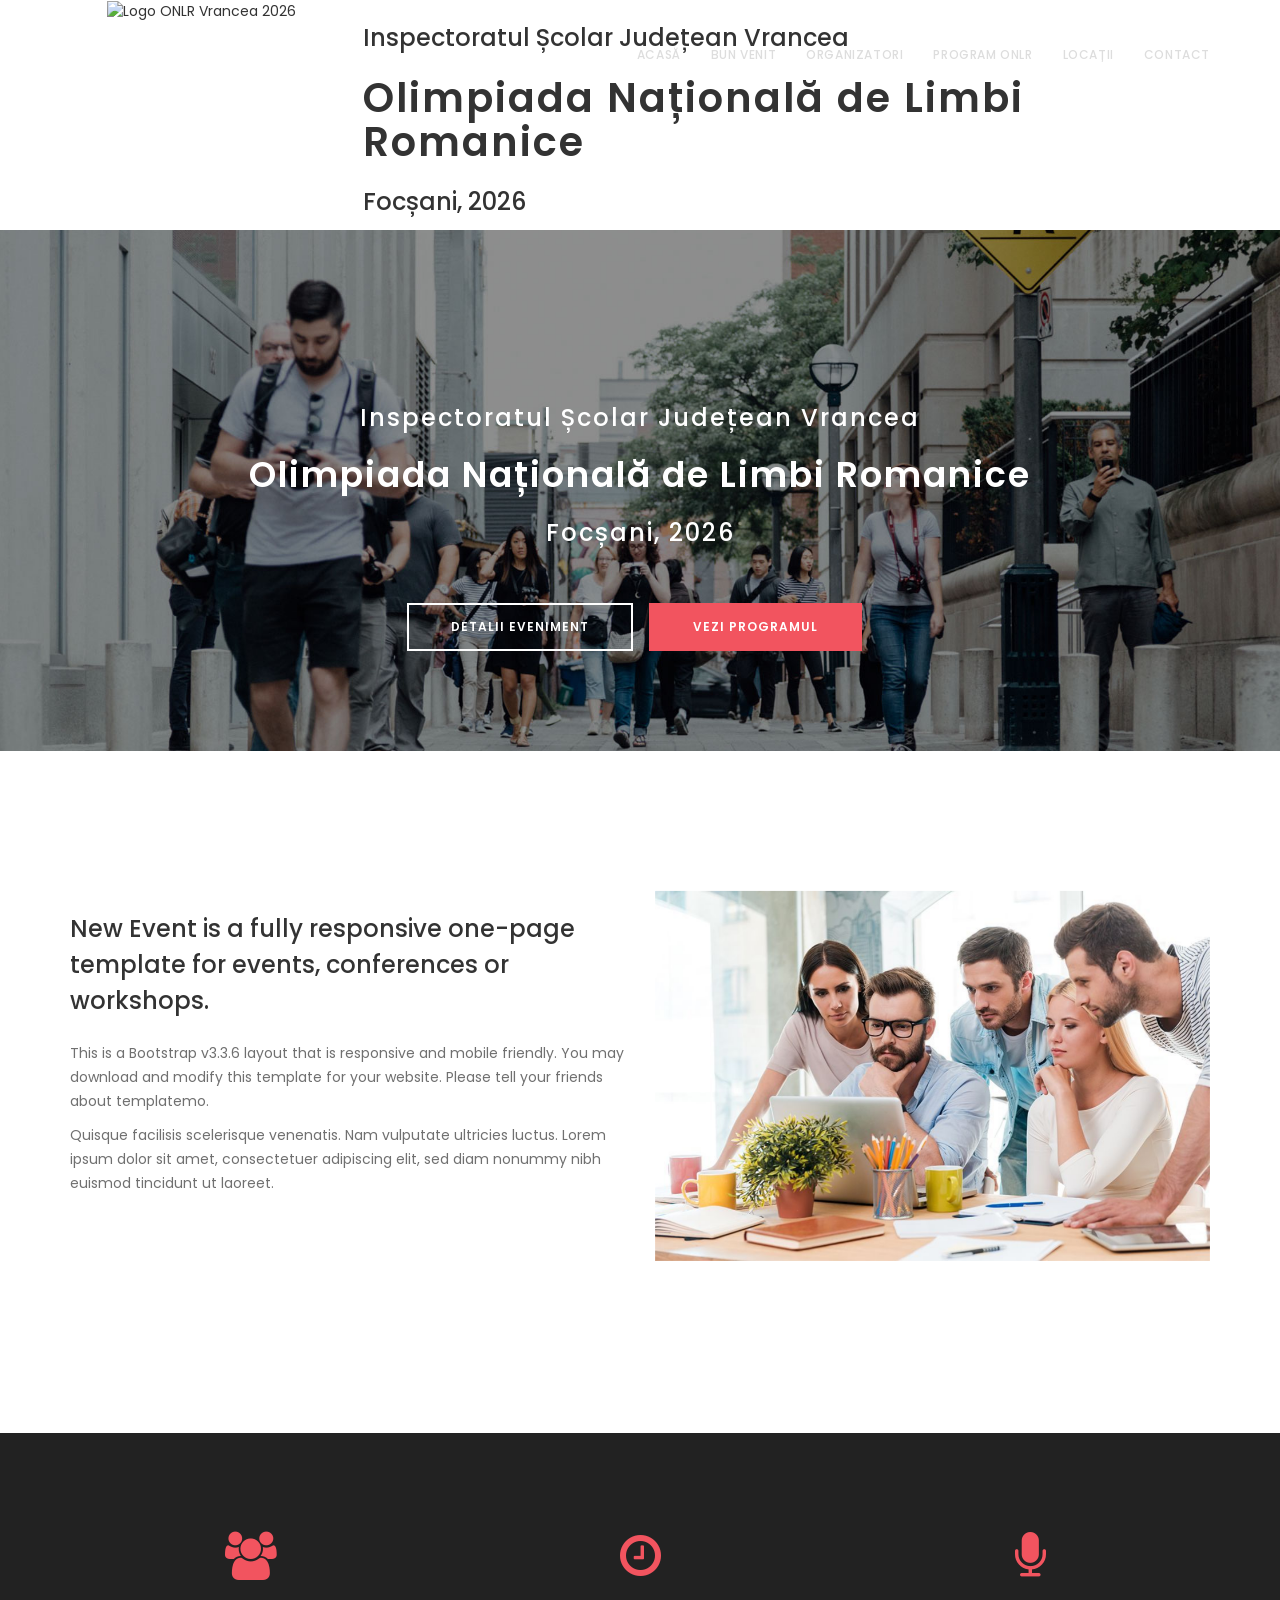
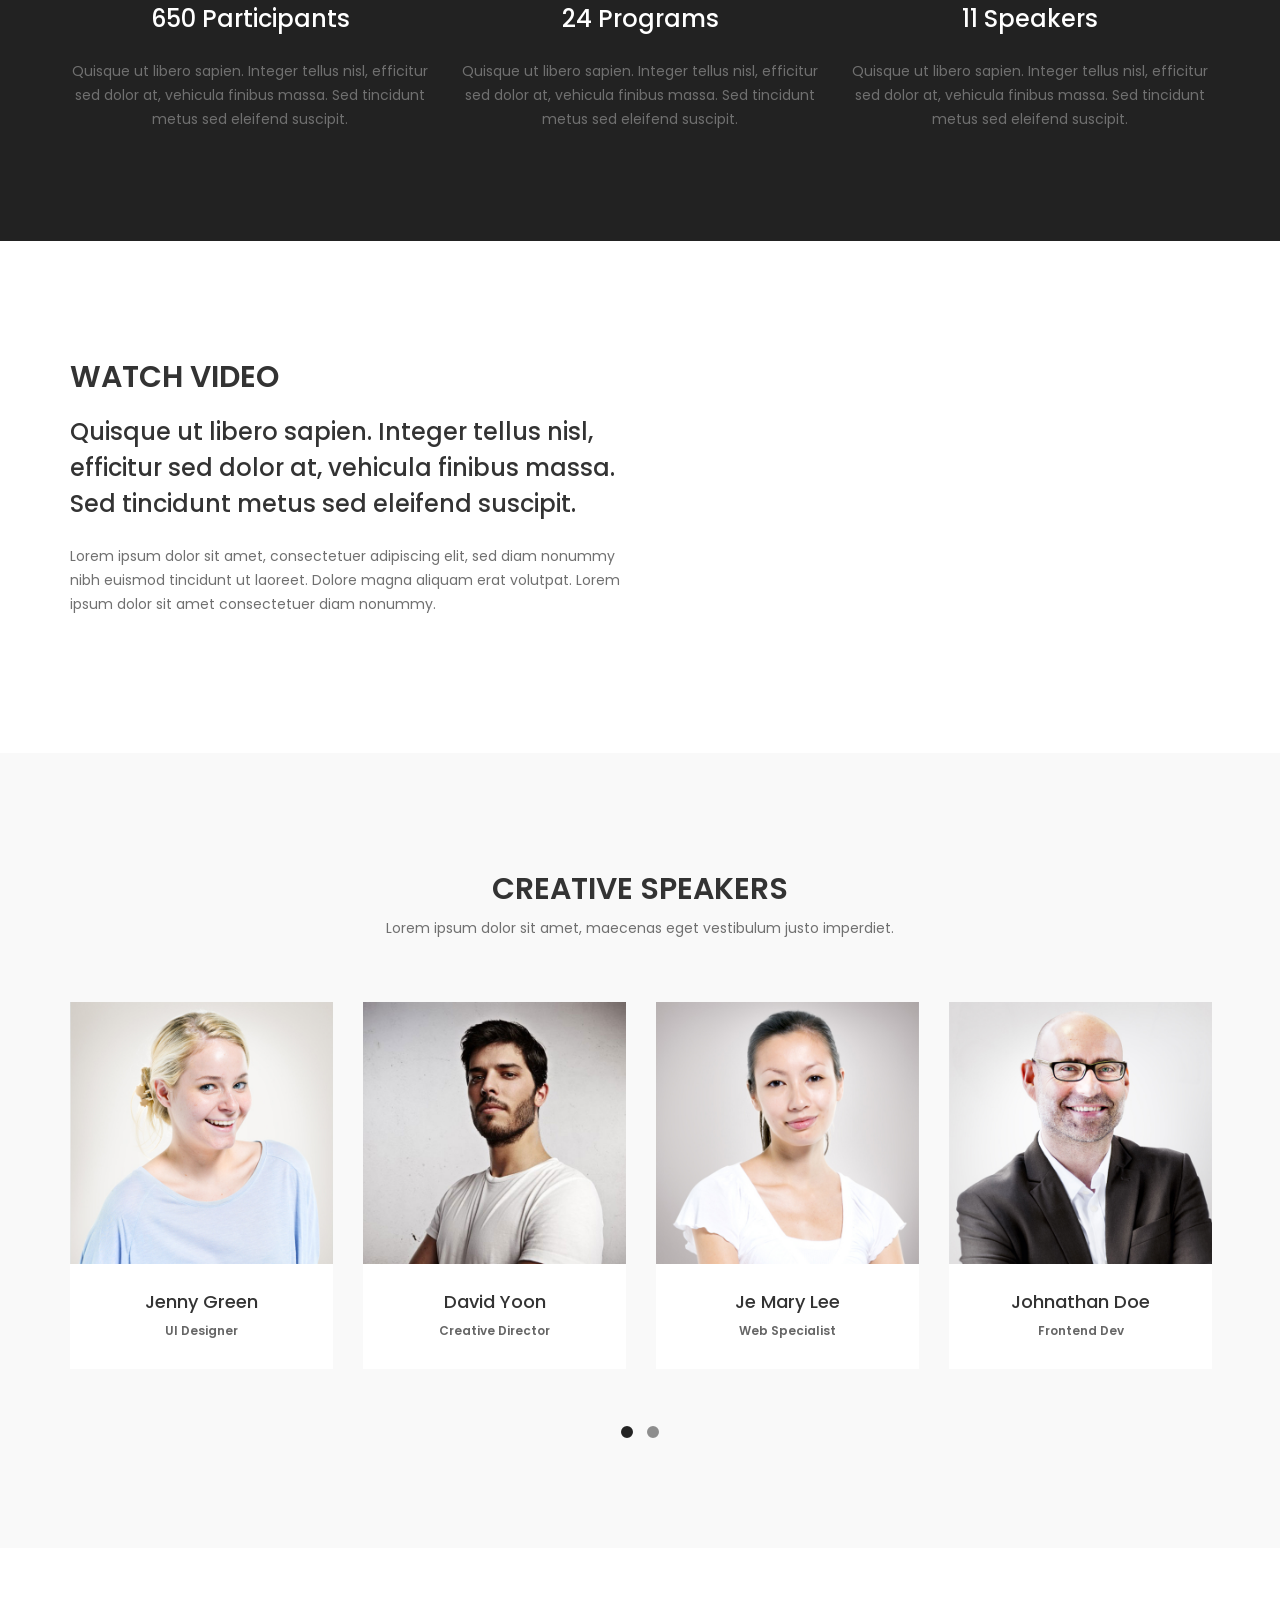
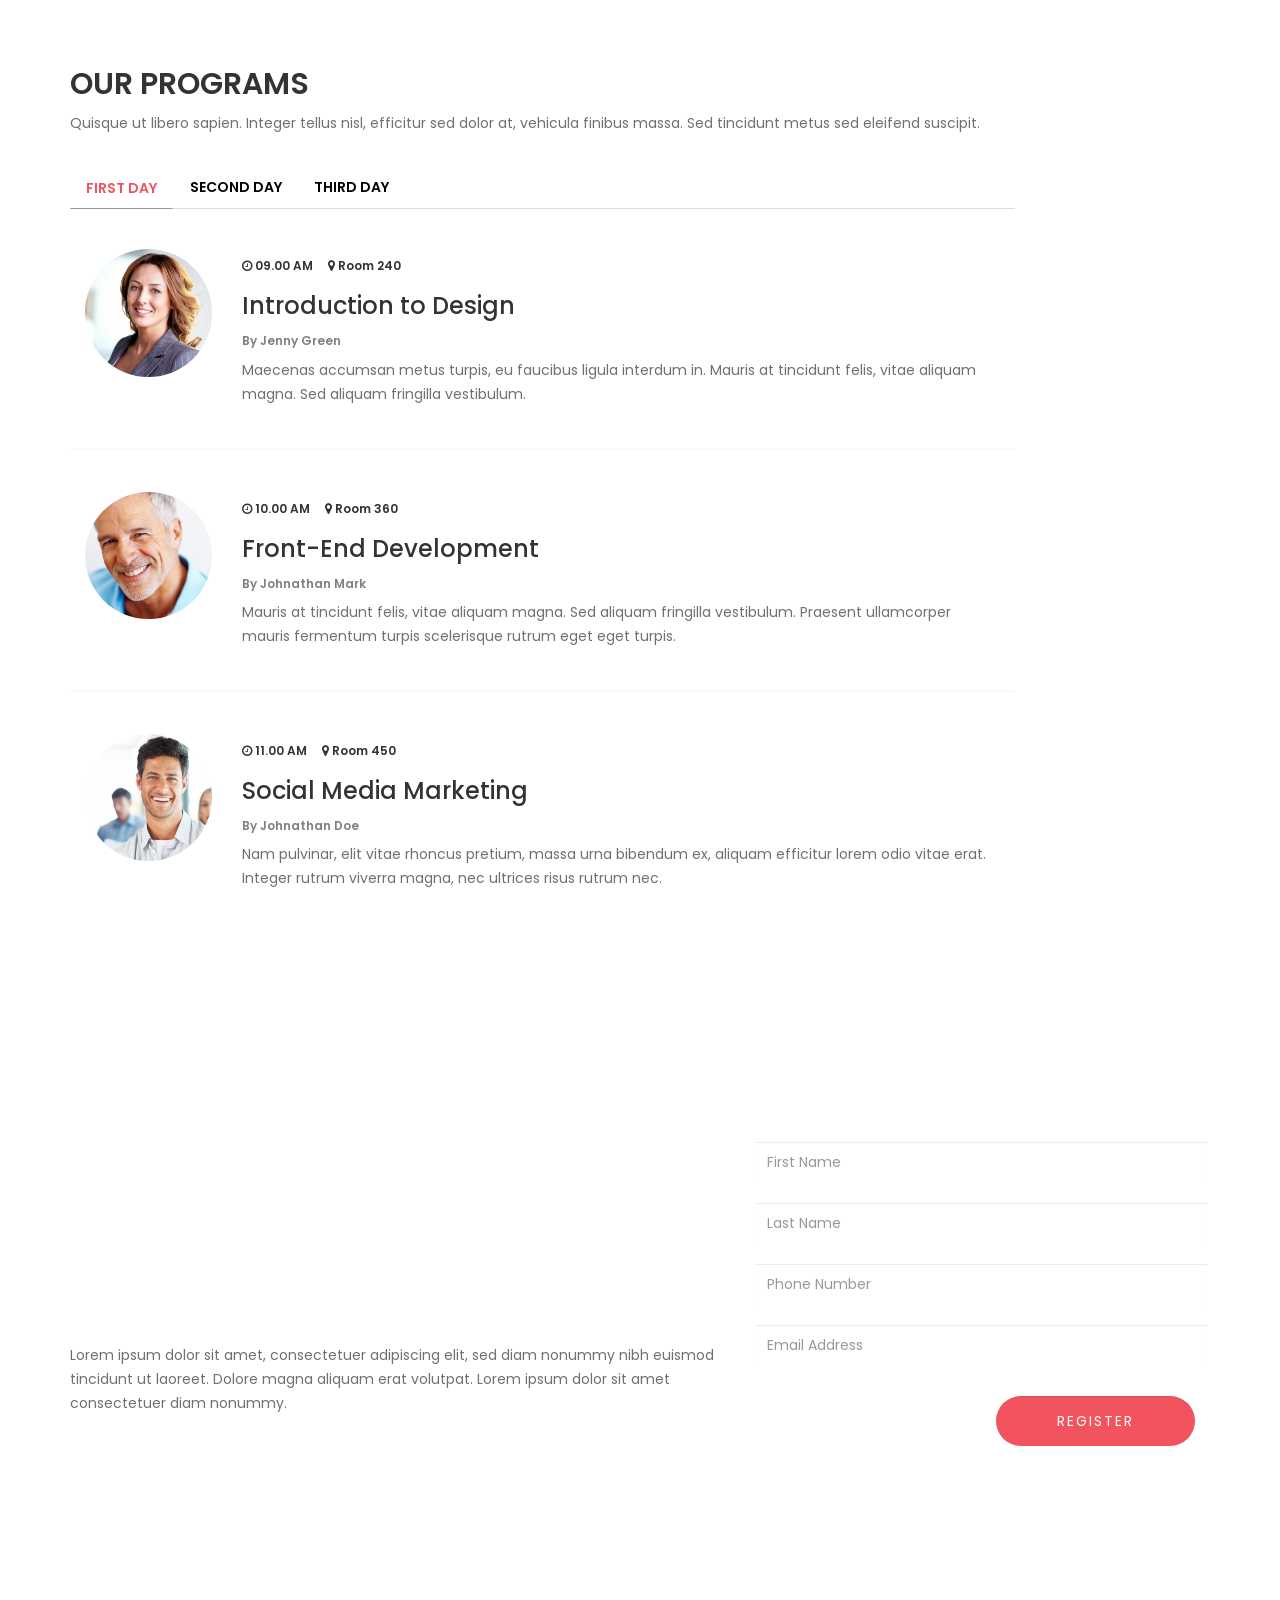
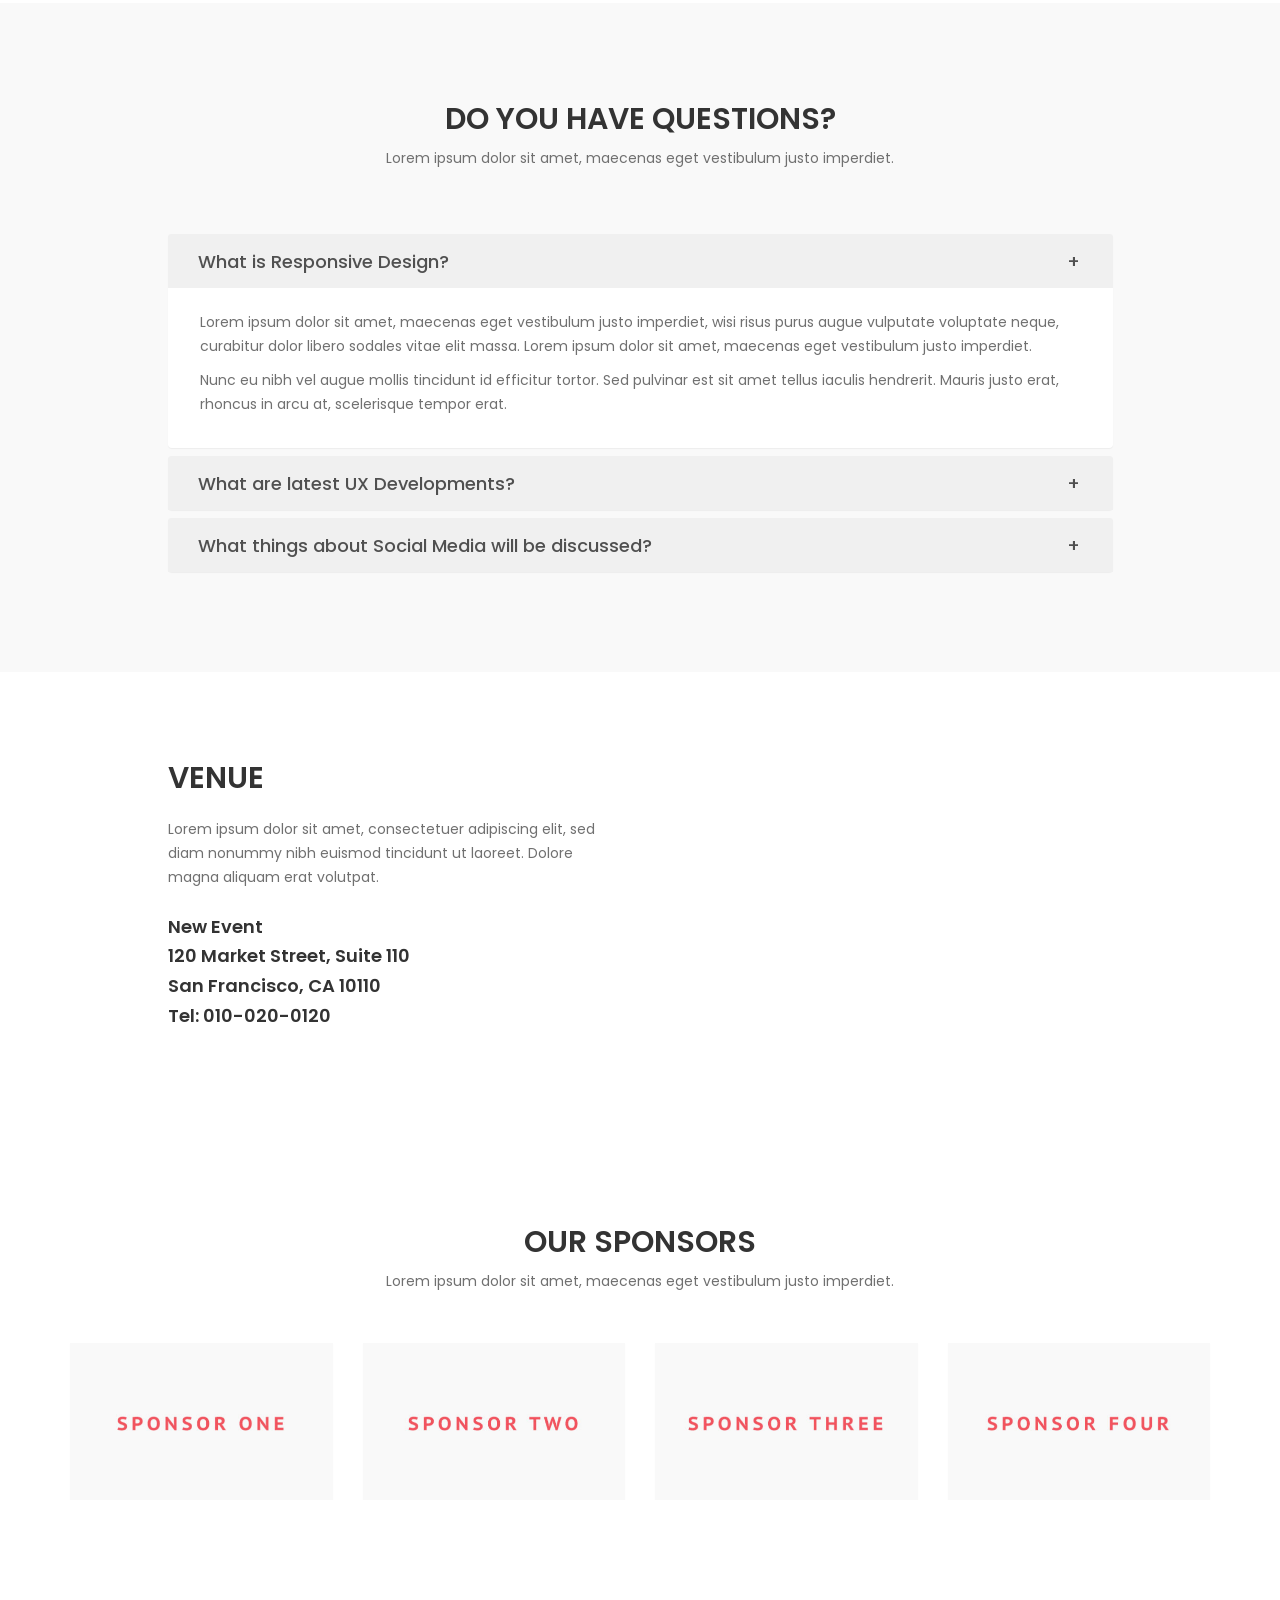
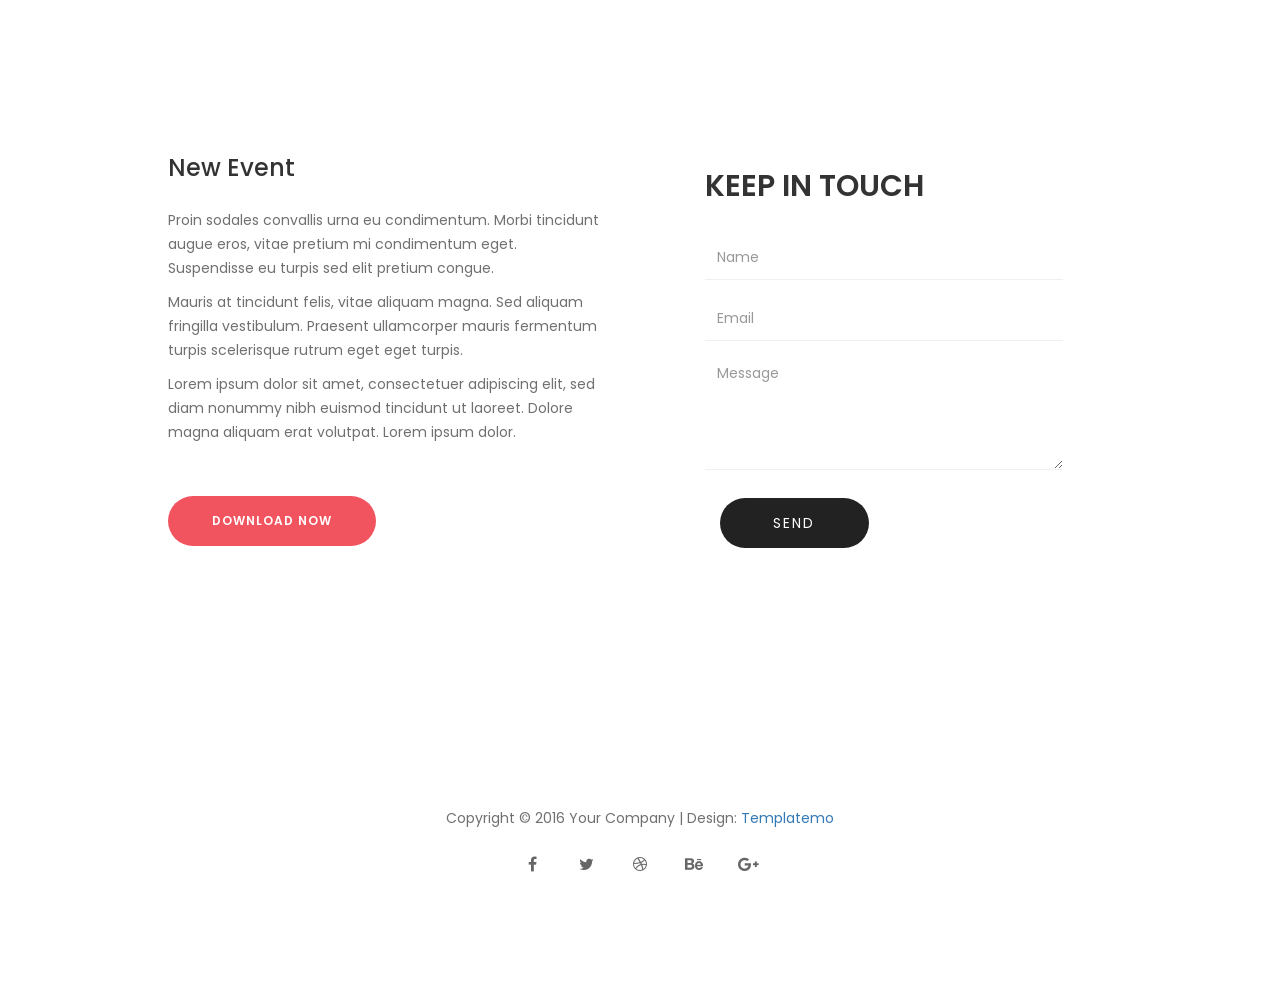
==== index.html @ ea8cb954 "Update index.html" ====
<!DOCTYPE html>
<html lang="en">
<head>
<!--
New Event
http://www.templatemo.com/tm-486-new-event
-->
<title>New Event - Responsive HTML Template</title>
<meta name="description" content="">
<meta name="author" content="">
<meta charset="UTF-8">
<meta http-equiv="X-UA-Compatible" content="IE=Edge">
<meta name="viewport" content="width=device-width, initial-scale=1, maximum-scale=1">

<link rel="stylesheet" href="css/bootstrap.min.css">
<link rel="stylesheet" href="css/animate.css">
<link rel="stylesheet" href="css/font-awesome.min.css">
<link rel="stylesheet" href="css/owl.theme.css">
<link rel="stylesheet" href="css/owl.carousel.css">

<!-- Main css -->
<link rel="stylesheet" href="css/style.css">
<link rel="stylesheet" href="css/custom.css">

<!-- Google Font -->
<link href='https://fonts.googleapis.com/css?family=Poppins:400,500,600' rel='stylesheet' type='text/css'>

</head>
<body data-spy="scroll" data-offset="50" data-target=".navbar-collapse">

<!-- =========================
     PRE LOADER       
============================== -->
<div class="preloader">

	<div class="sk-rotating-plane"></div>

</div>


<section id="header-top">
    <div class="container">
        <div class="row display-flex-header">
            <div class="col-md-3 col-sm-4 text-center">
                <img src="images/logo-onlr.png" class="logo-mare" alt="Logo ONLR Vrancea 2026">
            </div>
            
            <div class="col-md-9 col-sm-8 header-text-area">
                <h3>Inspectoratul Școlar Județean Vrancea</h3>
                <h1>Olimpiada Națională de Limbi Romanice</h1>
                <h3>Focșani, 2026</h3>
            </div>
        </div>
    </div>
</section>
	

<!-- =========================
     NAVIGATION LINKS     
============================== -->
<div class="navbar navbar-fixed-top custom-navbar" role="navigation">
	<div class="container">

		<!-- navbar header -->
		<div class="navbar-header">
			<button class="navbar-toggle" data-toggle="collapse" data-target=".navbar-collapse">
				<span class="icon icon-bar"></span>
				<span class="icon icon-bar"></span>
				<span class="icon icon-bar"></span>
			</button>
			<a href="#intro" class="navbar-brand"> ONLR 2026 </a>
		</div>

		<div class="collapse navbar-collapse">

<ul class="nav navbar-nav navbar-right">
    <li><a href="#intro" class="smoothScroll">Acasă</a></li>
    <li><a href="#about" class="smoothScroll">Bun venit</a></li>
    <li><a href="#speakers" class="smoothScroll">Organizatori</a></li>
    <li><a href="#program" class="smoothScroll">Program ONLR</a></li>
    <li><a href="#venue" class="smoothScroll">Locații</a></li>
    <li><a href="#contact" class="smoothScroll">Contact</a></li>
</ul>

		</div>

	</div>
</div>


<!-- =========================
    INTRO SECTION   
============================== -->
<section id="intro" class="parallax-section">
	<div class="container">
		<div class="row">

<div class="intro-content">
    <h3 class="wow bounceIn" data-wow-delay="0.3s">Inspectoratul Școlar Județean Vrancea</h3>
    <h1 class="wow fadeInUp" data-wow-delay="0.6s">Olimpiada Națională de Limbi Romanice</h1>
    <h3 class="wow fadeInUp" data-wow-delay="0.9s">Focșani, 2026</h3>
    <a href="#about" class="btn btn-lg btn-default smoothScroll wow fadeInUp" data-wow-delay="1.2s">DETALII EVENIMENT</a>
    <a href="#program" class="btn btn-lg btn-danger smoothScroll wow fadeInUp" data-wow-delay="1.4s">VEZI PROGRAMUL</a>
</div>


		</div>
	</div>
</section>


<!-- =========================
    OVERVIEW SECTION   
============================== -->
<section id="overview" class="parallax-section">
	<div class="container">
		<div class="row">

			<div class="wow fadeInUp col-md-6 col-sm-6" data-wow-delay="0.6s">
				<h3>New Event is a fully responsive one-page template for events, conferences or workshops.</h3>
				<p>This is a Bootstrap v3.3.6 layout that is responsive and mobile friendly. You may download and modify this template for your website. Please tell your friends about templatemo.</p>
				<p>Quisque facilisis scelerisque venenatis. Nam vulputate ultricies luctus. Lorem ipsum dolor sit amet, consectetuer adipiscing elit, sed diam nonummy nibh euismod tincidunt ut laoreet.</p>
			</div>
					
			<div class="wow fadeInUp col-md-6 col-sm-6" data-wow-delay="0.9s">
				<img src="images/overview-img.jpg" class="img-responsive" alt="Overview">
			</div>

		</div>
	</div>
</section>


<!-- =========================
    DETAIL SECTION   
============================== -->
<section id="detail" class="parallax-section">
	<div class="container">
		<div class="row">

			<div class="wow fadeInLeft col-md-4 col-sm-4" data-wow-delay="0.3s">
				<i class="fa fa-group"></i>
				<h3>650 Participants</h3>
				<p>Quisque ut libero sapien. Integer tellus nisl, efficitur sed dolor at, vehicula finibus massa. Sed tincidunt metus sed eleifend suscipit.</p>
			</div>

			<div class="wow fadeInUp col-md-4 col-sm-4" data-wow-delay="0.6s">
				<i class="fa fa-clock-o"></i>
				<h3>24 Programs</h3>
				<p>Quisque ut libero sapien. Integer tellus nisl, efficitur sed dolor at, vehicula finibus massa. Sed tincidunt metus sed eleifend suscipit.</p>
			</div>

			<div class="wow fadeInRight col-md-4 col-sm-4" data-wow-delay="0.9s">
				<i class="fa fa-microphone"></i>
				<h3>11 Speakers</h3>
				<p>Quisque ut libero sapien. Integer tellus nisl, efficitur sed dolor at, vehicula finibus massa. Sed tincidunt metus sed eleifend suscipit.</p>
			</div>

		</div>
	</div>
</section>


<!-- =========================
    VIDEO SECTION   
============================== -->
<section id="video" class="parallax-section">
	<div class="container">
		<div class="row">

			<div class="wow fadeInUp col-md-6 col-sm-10" data-wow-delay="1.3s">
				<h2>Watch Video</h2>
				<h3>Quisque ut libero sapien. Integer tellus nisl, efficitur sed dolor at, vehicula finibus massa. Sed tincidunt metus sed eleifend suscipit.</h3>
				<p>Lorem ipsum dolor sit amet, consectetuer adipiscing elit, sed diam nonummy nibh euismod tincidunt ut laoreet. Dolore magna aliquam erat volutpat. Lorem ipsum dolor sit amet consectetuer diam nonummy.</p>
			</div>
			<div class="wow fadeInUp col-md-6 col-sm-10" data-wow-delay="1.6s">
				<div class="embed-responsive embed-responsive-16by9">
					<iframe class="embed-responsive-item" src="https://www.youtube.com/embed/XDPwXQjAlB0" allowfullscreen></iframe>
				</div>
			</div>

		</div>
	</div>
</section>


<!-- =========================
    SPEAKERS SECTION   
============================== -->
<section id="speakers" class="parallax-section">
	<div class="container">
		<div class="row">

			<div class="col-md-12 col-sm-12 wow bounceIn">
				<div class="section-title">
					<h2>Creative Speakers</h2>
					<p>Lorem ipsum dolor sit amet, maecenas eget vestibulum justo imperdiet.</p>
				</div>
			</div>

			<!-- Testimonial Owl Carousel section
			================================================== -->
			<div id="owl-speakers" class="owl-carousel">

				<div class="item wow fadeInUp col-md-3 col-sm-3" data-wow-delay="0.9s">
					<div class="speakers-wrapper">
						<img src="images/speakers-img1.jpg" class="img-responsive" alt="speakers">
							<div class="speakers-thumb">
								<h3>Jenny Green</h3>
								<h6>UI Designer</h6>
							</div>
					</div>
				</div>

				<div class="item wow fadeInUp col-md-3 col-sm-3" data-wow-delay="0.6s">
					<div class="speakers-wrapper">
						<img src="images/speakers-img2.jpg" class="img-responsive" alt="speakers">
							<div class="speakers-thumb">
								<h3>David Yoon</h3>
								<h6>Creative Director</h6>
							</div>
					</div>
				</div>

				<div class="item wow fadeInUp col-md-3 col-sm-3" data-wow-delay="0.9s">
					<div class="speakers-wrapper">
						<img src="images/speakers-img3.jpg" class="img-responsive" alt="speakers">
							<div class="speakers-thumb">
								<h3>Je Mary Lee</h3>
								<h6>Web Specialist</h6>
							</div>
					</div>
				</div>

				<div class="item wow fadeInUp col-md-3 col-sm-3" data-wow-delay="0.6s">
					<div class="speakers-wrapper">
						<img src="images/speakers-img4.jpg" class="img-responsive" alt="speakers">
							<div class="speakers-thumb">
								<h3>Johnathan Doe</h3>
								<h6>Frontend Dev</h6>
							</div>
					</div>
				</div>

				<div class="item wow fadeInUp col-md-3 col-sm-3" data-wow-delay="0.6s">
					<div class="speakers-wrapper">
						<img src="images/speakers-img5.jpg" class="img-responsive" alt="speakers">
							<div class="speakers-thumb">
								<h3>Elite Hamilton</h3>
								<h6>Marketing Guru</h6>
							</div>
					</div>
				</div>
				
			</div>

		</div>
	</div>
</section>


<!-- =========================
    PROGRAM SECTION   
============================== -->
<section id="program" class="parallax-section">
	<div class="container">
		<div class="row">

			<div class="wow fadeInUp col-md-12 col-sm-12" data-wow-delay="0.6s">
				<div class="section-title">
					<h2>Our Programs</h2>
					<p>Quisque ut libero sapien. Integer tellus nisl, efficitur sed dolor at, vehicula finibus massa. Sed tincidunt metus sed eleifend suscipit.</p>
				</div>
			</div>

			<div class="wow fadeInUp col-md-10 col-sm-10" data-wow-delay="0.9s">
				<!-- Nav tabs -->
				<ul class="nav nav-tabs" role="tablist">
					<li class="active"><a href="#fday" aria-controls="fday" role="tab" data-toggle="tab">FIRST DAY</a></li>
					<li><a href="#sday" aria-controls="sday" role="tab" data-toggle="tab">SECOND DAY</a></li>
					<li><a href="#tday" aria-controls="tday" role="tab" data-toggle="tab">THIRD DAY</a></li>
				</ul>
				<!-- tab panes -->
				<div class="tab-content">

					<div role="tabpanel" class="tab-pane active" id="fday">
						<!-- program speaker here -->
						<div class="col-md-2 col-sm-2">
							<img src="images/program-img1.jpg" class="img-responsive" alt="program">
						</div>
						<div class="col-md-10 col-sm-10">
							<h6>
								<span><i class="fa fa-clock-o"></i> 09.00 AM</span> 
								<span><i class="fa fa-map-marker"></i> Room 240</span>
							</h6>
							<h3>Introduction to Design</h3>
							<h4>By Jenny Green</h4>
							<p>Maecenas accumsan metus turpis, eu faucibus ligula interdum in. Mauris at tincidunt felis, vitae aliquam magna. Sed aliquam fringilla vestibulum.</p>
						</div>

						<!-- program divider -->
						<div class="program-divider col-md-12 col-sm-12"></div>

						<!-- program speaker here -->
						<div class="col-md-2 col-sm-2">
							<img src="images/program-img2.jpg" class="img-responsive" alt="program">
						</div>
						<div class="col-md-10 col-sm-10">
							<h6>
								<span><i class="fa fa-clock-o"></i> 10.00 AM</span> 
								<span><i class="fa fa-map-marker"></i> Room 360</span>
							</h6>
							<h3>Front-End Development</h3>
							<h4>By Johnathan Mark</h4>
							<p>Mauris at tincidunt felis, vitae aliquam magna. Sed aliquam fringilla vestibulum. Praesent ullamcorper mauris fermentum turpis scelerisque rutrum eget eget turpis.</p>
						</div>

						<!-- program divider -->
						<div class="program-divider col-md-12 col-sm-12"></div>

						<!-- program speaker here -->
						<div class="col-md-2 col-sm-2">
							<img src="images/program-img3.jpg" class="img-responsive" alt="program">
						</div>
						<div class="col-md-10 col-sm-10">
							<h6>
								<span><i class="fa fa-clock-o"></i> 11.00 AM</span> 
								<span><i class="fa fa-map-marker"></i> Room 450</span>
							</h6>
							<h3>Social Media Marketing</h3>
							<h4>By Johnathan Doe</h4>
							<p>Nam pulvinar, elit vitae rhoncus pretium, massa urna bibendum ex, aliquam efficitur lorem odio vitae erat. Integer rutrum viverra magna, nec ultrices risus rutrum nec.</p>
						</div>
					</div>

					<div role="tabpanel" class="tab-pane" id="sday">
						<!-- program speaker here -->
						<div class="col-md-2 col-sm-2">
							<img src="images/program-img4.jpg" class="img-responsive" alt="program">
						</div>
						<div class="col-md-10 col-sm-10">
							<h6>
								<span><i class="fa fa-clock-o"></i> 11.00 AM</span> 
								<span><i class="fa fa-map-marker"></i> Room 240</span>
							</h6>
							<h3>Backend Development</h3>
							<h4>By Matt Lee</h4>
							<p>Integer rutrum viverra magna, nec ultrices risus rutrum nec. Pellentesque interdum vel nisi nec tincidunt. Quisque facilisis scelerisque venenatis. Nam vulputate ultricies luctus.</p>
						</div>

						<!-- program divider -->
						<div class="program-divider col-md-12 col-sm-12"></div>

						<!-- program speaker here -->
						<div class="col-md-2 col-sm-2">
							<img src="images/program-img5.jpg" class="img-responsive" alt="program">
						</div>
						<div class="col-md-10 col-sm-10">
							<h6>
								<span><i class="fa fa-clock-o"></i> 01.00 PM</span> 
								<span><i class="fa fa-map-marker"></i> Room 450</span>
							</h6>
							<h3>Web Application Lite</h3>
							<h4>By David Orlando</h4>
							<p>Aliquam faucibus lobortis dolor, id pellentesque eros pretium in. Aenean in erat ut quam aliquet commodo. Vivamus aliquam pulvinar ipsum ut sollicitudin. Suspendisse quis sollicitudin mauris.</p>
						</div>

						<!-- program divider -->
						<div class="program-divider col-md-12 col-sm-12"></div>

						<!-- program speaker here -->
						<div class="col-md-2 col-sm-2">
							<img src="images/program-img6.jpg" class="img-responsive" alt="program">
						</div>
						<div class="col-md-10 col-sm-10">
							<h6>
								<span><i class="fa fa-clock-o"></i> 03.00 PM</span> 
								<span><i class="fa fa-map-marker"></i> Room 650</span>
							</h6>
							<h3>Professional UX Design</h3>
							<h4>By James Lee Mark</h4>
							<p>Lorem ipsum dolor sit amet, consectetuer adipiscing elit, sed diam nonummy nibh euismod tincidunt ut laoreet. Dolore magna aliquam erat volutpat.</p>
						</div>
					</div>

					<div role="tabpanel" class="tab-pane" id="tday">
						<!-- program speaker here -->
						<div class="col-md-2 col-sm-2">
							<img src="images/program-img7.jpg" class="img-responsive" alt="program">
						</div>
						<div class="col-md-10 col-sm-10">
							<h6>
								<span><i class="fa fa-clock-o"></i> 03.00 PM</span> 
								<span><i class="fa fa-map-marker"></i> Room 750</span>
							</h6>
							<h3>Online Shopping Business</h3>
							<h4>By Michael Walker</h4>
							<p>Aliquam faucibus lobortis dolor, id pellentesque eros pretium in. Aenean in erat ut quam aliquet commodo. Vivamus aliquam pulvinar ipsum ut sollicitudin. Suspendisse quis sollicitudin mauris.</p>
						</div>

						<!-- program divider -->
						<div class="program-divider col-md-12 col-sm-12"></div>

						<!-- program speaker here -->
						<div class="col-md-2 col-sm-2">
							<img src="images/program-img8.jpg" class="img-responsive" alt="program">
						</div>
						<div class="col-md-10 col-sm-10">
							<h6>
								<span><i class="fa fa-clock-o"></i> 05.00 PM</span> 
								<span><i class="fa fa-map-marker"></i> Room 850</span>
							</h6>
							<h3>Introduction to Mobile App</h3>
							<h4>By Cherry Stella</h4>
							<p>Nunc eu nibh vel augue mollis tincidunt id efficitur tortor. Sed pulvinar est sit amet tellus iaculis hendrerit. Mauris justo erat, rhoncus in arcu at, scelerisque tempor erat.</p>
						</div>

						<!-- program divider -->
						<div class="program-divider col-md-12 col-sm-12"></div>

						<!-- program speaker here -->
						<div class="col-md-2 col-sm-2">
							<img src="images/program-img9.jpg" class="img-responsive" alt="program">
						</div>
						<div class="col-md-10 col-sm-10">
							<h6>
								<span><i class="fa fa-clock-o"></i> 07.00 PM</span> 
								<span><i class="fa fa-map-marker"></i> Room 750</span>
							</h6>
							<h3>Bootstrap UI Design</h3>
							<h4>By John David</h4>
							<p>Lorem ipsum dolor sit amet, consectetuer adipiscing elit, sed diam nonummy nibh euismod tincidunt ut laoreet. Dolore magna aliquam erat volutpat.</p>
						</div>
					</div>

				</div>

		</div>
	</div>
</section>


<!-- =========================
   REGISTER SECTION   
============================== -->
<section id="register" class="parallax-section">
	<div class="container">
		<div class="row">

			<div class="wow fadeInUp col-md-7 col-sm-7" data-wow-delay="0.6s">
				<h2>Register Here</h2>
				<h3>Nunc eu nibh vel augue mollis tincidunt id efficitur tortor. Sed pulvinar est sit amet tellus iaculis hendrerit.</h3>
				<p>Lorem ipsum dolor sit amet, consectetuer adipiscing elit, sed diam nonummy nibh euismod tincidunt ut laoreet. Dolore magna aliquam erat volutpat. Lorem ipsum dolor sit amet consectetuer diam nonummy.</p>
			</div>

			<div class="wow fadeInUp col-md-5 col-sm-5" data-wow-delay="1s">
				<form action="#" method="post">
					<input name="firstname" type="text" class="form-control" id="firstname" placeholder="First Name">
					<input name="lastname" type="text" class="form-control" id="lastname" placeholder="Last Name">
					<input name="phone" type="telephone" class="form-control" id="phone" placeholder="Phone Number">
					<input name="email" type="email" class="form-control" id="email" placeholder="Email Address">
					<div class="col-md-offset-6 col-md-6 col-sm-offset-1 col-sm-10">
						<input name="submit" type="submit" class="form-control" id="submit" value="REGISTER">
					</div>
				</form>
			</div>

			<div class="col-md-1"></div>

		</div>
	</div>
</section>


<!-- =========================
    FAQ SECTION   
============================== -->
<section id="faq" class="parallax-section">
	<div class="container">
		<div class="row">

			<!-- Section title
			================================================== -->
			<div class="wow bounceIn col-md-offset-2 col-md-8 col-sm-offset-1 col-sm-10 text-center">
				<div class="section-title">
					<h2>Do you have Questions?</h2>
					<p>Lorem ipsum dolor sit amet, maecenas eget vestibulum justo imperdiet.</p>
				</div>
			</div>

			<div class="wow fadeInUp col-md-offset-1 col-md-10 col-sm-offset-1 col-sm-10" data-wow-delay="0.9s">
				<div class="panel-group" id="accordion" role="tablist" aria-multiselectable="true">

  					<div class="panel panel-default">
   						<div class="panel-heading" role="tab" id="headingOne">
      						<h4 class="panel-title">
        						<a class="collapsed" data-toggle="collapse" data-parent="#accordion" href="#collapseOne" aria-expanded="false" aria-controls="collapseOne">
          							 What is Responsive Design?
        						</a>
      						</h4>
    					</div>
   						<div id="collapseOne" class="panel-collapse collapse in" role="tabpanel" aria-labelledby="headingOne">
      						<div class="panel-body">
        						<p>Lorem ipsum dolor sit amet, maecenas eget vestibulum justo imperdiet, wisi risus purus augue vulputate voluptate neque, curabitur dolor libero sodales vitae elit massa. Lorem ipsum dolor sit amet, maecenas eget vestibulum justo imperdiet.</p>
								<p>Nunc eu nibh vel augue mollis tincidunt id efficitur tortor. Sed pulvinar est sit amet tellus iaculis hendrerit. Mauris justo erat, rhoncus in arcu at, scelerisque tempor erat.</p>
      						</div>
   						 </div>
 					</div>

    				<div class="panel panel-default">
   						<div class="panel-heading" role="tab" id="headingTwo">
      						<h4 class="panel-title">
        						<a class="collapsed" data-toggle="collapse" data-parent="#accordion" href="#collapseTwo" aria-expanded="false" aria-controls="collapseTwo">
          							What are latest UX Developments?
        						</a>
      						</h4>
    					</div>
   						<div id="collapseTwo" class="panel-collapse collapse" role="tabpanel" aria-labelledby="headingTwo">
      						<div class="panel-body">
                            	<p>Nunc eu nibh vel augue mollis tincidunt id efficitur tortor. Sed pulvinar est sit amet tellus iaculis hendrerit. Mauris justo erat, rhoncus in arcu at, scelerisque tempor erat.</p>
        						<p>Lorem ipsum dolor sit amet, maecenas eget vestibulum justo imperdiet, wisi risus purus augue vulputate voluptate neque, curabitur dolor libero sodales vitae elit massa. Lorem ipsum dolor sit amet, maecenas eget vestibulum justo imperdiet.</p>
      						</div>
   						 </div>
 					</div>

 					<div class="panel panel-default">
   						<div class="panel-heading" role="tab" id="headingThree">
      						<h4 class="panel-title">
        						<a class="collapsed" data-toggle="collapse" data-parent="#accordion" href="#collapseThree" aria-expanded="false" aria-controls="collapseThree">
          							What things about Social Media will be discussed?
        						</a>
      						</h4>
    					</div>
   						<div id="collapseThree" class="panel-collapse collapse" role="tabpanel" aria-labelledby="headingThree">
      						<div class="panel-body">
                            	<p>Aenean vulputate finibus justo et feugiat. Ut turpis lacus, dapibus quis justo id, porttitor tempor justo. Quisque ut libero sapien. Integer tellus nisl, efficitur sed dolor at, vehicula finibus massa.</p>
        						<p>Lorem ipsum dolor sit amet, maecenas eget vestibulum justo imperdiet, wisi risus purus augue vulputate voluptate neque, curabitur dolor libero sodales vitae elit massa. Lorem ipsum dolor sit amet, maecenas eget vestibulum justo imperdiet.</p>
      						</div>
   						 </div>
 					 </div>

 				 </div>
			</div>

		</div>
	</div>
</section>


<!-- =========================
    VENUE SECTION   
============================== -->
<section id="venue" class="parallax-section">
	<div class="container">
		<div class="row">

			<div class="wow fadeInLeft col-md-offset-1 col-md-5 col-sm-8" data-wow-delay="0.9s">
				<h2>Venue</h2>
				<p>Lorem ipsum dolor sit amet, consectetuer adipiscing elit, sed diam nonummy nibh euismod tincidunt ut laoreet. Dolore magna aliquam erat volutpat.</p>
				<h4>New Event</h4>
  				<h4>120 Market Street, Suite 110</h4>
  				<h4>San Francisco, CA 10110</h4>
				<h4>Tel: 010-020-0120</h4>		
			</div>

		</div>
	</div>
</section>


<!-- =========================
    SPONSORS SECTION   
============================== -->
<section id="sponsors" class="parallax-section">
	<div class="container">
		<div class="row">

			<div class="wow bounceIn col-md-12 col-sm-12">
				<div class="section-title">
					<h2>Our Sponsors</h2>
					<p>Lorem ipsum dolor sit amet, maecenas eget vestibulum justo imperdiet.</p>
				</div>
			</div>

			<div class="wow fadeInUp col-md-3 col-sm-6 col-xs-6" data-wow-delay="0.3s">
				<img src="images/sponsor-img1.jpg" class="img-responsive" alt="sponsors">	
			</div>

			<div class="wow fadeInUp col-md-3 col-sm-6 col-xs-6" data-wow-delay="0.6s">
				<img src="images/sponsor-img2.jpg" class="img-responsive" alt="sponsors">	
			</div>

			<div class="wow fadeInUp col-md-3 col-sm-6 col-xs-6" data-wow-delay="0.9s">
				<img src="images/sponsor-img3.jpg" class="img-responsive" alt="sponsors">	
			</div>

			<div class="wow fadeInUp col-md-3 col-sm-6 col-xs-6" data-wow-delay="1s">
				<img src="images/sponsor-img4.jpg" class="img-responsive" alt="sponsors">	
			</div>

		</div>
	</div>
</section>


<!-- =========================
    CONTACT SECTION   
============================== -->
<section id="contact" class="parallax-section">
	<div class="container">
		<div class="row">

			<div class="wow fadeInUp col-md-offset-1 col-md-5 col-sm-6" data-wow-delay="0.6s">
				<div class="contact_des">
					<h3>New Event</h3>
					<p>Proin sodales convallis urna eu condimentum. Morbi tincidunt augue eros, vitae pretium mi condimentum eget. Suspendisse eu turpis sed elit pretium congue.</p>
					<p>Mauris at tincidunt felis, vitae aliquam magna. Sed aliquam fringilla vestibulum. Praesent ullamcorper mauris fermentum turpis scelerisque rutrum eget eget turpis.</p>
					<p>Lorem ipsum dolor sit amet, consectetuer adipiscing elit, sed diam nonummy nibh euismod tincidunt ut laoreet. Dolore magna aliquam erat volutpat. Lorem ipsum dolor.</p>
					<a href="#" class="btn btn-danger">DOWNLOAD NOW</a>
				</div>
			</div>

			<div class="wow fadeInUp col-md-5 col-sm-6" data-wow-delay="0.9s">
				<div class="contact_detail">
					<div class="section-title">
						<h2>Keep in touch</h2>
					</div>
					<form action="#" method="post">
						<input name="name" type="text" class="form-control" id="name" placeholder="Name">
					  	<input name="email" type="email" class="form-control" id="email" placeholder="Email">
					  	<textarea name="message" rows="5" class="form-control" id="message" placeholder="Message"></textarea>
						<div class="col-md-6 col-sm-10">
							<input name="submit" type="submit" class="form-control" id="submit" value="SEND">
						</div>
					</form>
				</div>
			</div>

		</div>
	</div>
</section>


<!-- =========================
    FOOTER SECTION   
============================== -->
<footer>
	<div class="container">
		<div class="row">

			<div class="col-md-12 col-sm-12">
				<p class="wow fadeInUp" data-wow-delay="0.6s">Copyright &copy; 2016 Your Company 
                    
                    | Design: <a rel="nofollow" href="http://www.templatemo.com/page/1" target="_parent">Templatemo</a></p>

				<ul class="social-icon">
					<li><a href="#" class="fa fa-facebook wow fadeInUp" data-wow-delay="1s"></a></li>
					<li><a href="#" class="fa fa-twitter wow fadeInUp" data-wow-delay="1.3s"></a></li>
					<li><a href="#" class="fa fa-dribbble wow fadeInUp" data-wow-delay="1.6s"></a></li>
					<li><a href="#" class="fa fa-behance wow fadeInUp" data-wow-delay="1.9s"></a></li>
					<li><a href="#" class="fa fa-google-plus wow fadeInUp" data-wow-delay="2s"></a></li>
				</ul>

			</div>
			
		</div>
	</div>
</footer>


<!-- Back top -->
<a href="#back-top" class="go-top"><i class="fa fa-angle-up"></i></a>


<!-- =========================
     SCRIPTS   
============================== -->
<script src="js/jquery.js"></script>
<script src="js/bootstrap.min.js"></script>
<script src="js/jquery.parallax.js"></script>
<script src="js/owl.carousel.min.js"></script>
<script src="js/smoothscroll.js"></script>
<script src="js/wow.min.js"></script>
<script src="js/custom.js"></script>

</body>

</html>
---- css/style.css ----
/*

New Event

http://www.templatemo.com/tm-486-new-event

*/

body {
		background: #ffffff;
    font-family: 'Poppins', sans-serif;
    font-style: normal;
		font-weight: 400;
}


/*---------------------------------------
    Typorgraphy              
-----------------------------------------*/
h1,h2,h3,h4,h5,h6 {
  font-weight: 600;
}

h3,h5 {
  font-weight: 500;
}

h1 {
    font-size: 40px;
    letter-spacing: 2px;
}

h2 {
  font-size: 30px;
  text-transform: uppercase;
}

h3 {
  line-height: 36px;
}

h5 {
    letter-spacing: 1px;
    padding-top: 10px;
}

p {
    color: #707070;
    font-size: 14px;
    line-height: 24px;
}

a {
  text-decoration: none !important;
  outline: none;
}


/*---------------------------------------
    General               
-----------------------------------------*/
.section-title {
  margin-bottom: 32px;
}

#overview,
#register {
  padding-top: 14rem;
  padding-bottom: 14rem;
}

#detail, #video,
#speakers, 
#program,
#sponsors, 
#contact, footer {
    padding-top: 10rem;
    padding-bottom: 10rem;
}

#detail,
#speakers, #sponsors,
footer {
  text-align: center;
}

#overview h3,
#detail h3, #video h3,
#register h3,
#venue h3,
#contact h3 {
    padding-bottom: 12px;
}

#intro .btn,
#contact .btn {
    background: transparent;
    border: 2px solid #ffffff;
    border-radius: 0px;
    color: #ffffff;
    font-weight: 600;
    letter-spacing: 1px;
    font-size: 12px;
    padding: 14px 42px;
    margin-top: 42px;
    margin-right: 12px;
    -webkit-transition: all 0.4s ease-in-out;
    transition: all 0.4s ease-in-out;
}

#intro .btn-danger,
#contact .btn-danger {
    background: #f2545f;
    border-color: transparent;
}

#contact .btn {
  border-radius: 100px;
}

#intro .btn-danger:hover {
  background: transparent;
  border-color: #ffffff;
  color: #ffffff;
}

#contact .btn-danger:hover {
  background: #222;
}

#intro .btn-default:hover {
    background: #ffffff;
    color: #333333;
    border-color: transparent;
}

.parallax-section {
  background-attachment: fixed !important;
  background-size: cover !important;
}



/*---------------------------------------
    Preloader section              
-----------------------------------------*/
.preloader {
  position: fixed;
  top: 0;
  left: 0;
  width: 100%;
  height: 100%;
  z-index: 99999;
  display: flex;
  flex-flow: row nowrap;
  justify-content: center;
  align-items: center;
  background: none repeat scroll 0 0 #ffffff;
}

.sk-rotating-plane {
  width: 50px;
  height: 50px;
  background-color: #222;
  -webkit-animation: sk-rotatePlane 1.2s infinite ease-in-out;
          animation: sk-rotatePlane 1.2s infinite ease-in-out; }

@-webkit-keyframes sk-rotatePlane {
  0% {
    -webkit-transform: perspective(120px) rotateX(0deg) rotateY(0deg);
            transform: perspective(120px) rotateX(0deg) rotateY(0deg); }
  50% {
    -webkit-transform: perspective(120px) rotateX(-180.1deg) rotateY(0deg);
            transform: perspective(120px) rotateX(-180.1deg) rotateY(0deg); }
  100% {
    -webkit-transform: perspective(120px) rotateX(-180deg) rotateY(-179.9deg);
            transform: perspective(120px) rotateX(-180deg) rotateY(-179.9deg); } }

@keyframes sk-rotatePlane {
  0% {
    -webkit-transform: perspective(120px) rotateX(0deg) rotateY(0deg);
            transform: perspective(120px) rotateX(0deg) rotateY(0deg); }
  50% {
    -webkit-transform: perspective(120px) rotateX(-180.1deg) rotateY(0deg);
            transform: perspective(120px) rotateX(-180.1deg) rotateY(0deg); }
  100% {
    -webkit-transform: perspective(120px) rotateX(-180deg) rotateY(-179.9deg);
            transform: perspective(120px) rotateX(-180deg) rotateY(-179.9deg); } }



/*---------------------------------------
    Navigation Links section              
-----------------------------------------*/
.custom-navbar {
    margin-bottom: 0;
    background-color: #101010;
}

.custom-navbar .navbar-brand {
    color: #ffffff;
    font-weight: 600;
    font-size: 3rem;
    line-height: 40px;
}

.custom-navbar .nav li a {
    color: #ddd;
    font-size: 12px;
    font-weight: 500;
    letter-spacing: 0.6px;
    text-transform: uppercase;
    line-height: 40px;
    transition: all 0.4s ease-in-out;
}

.custom-navbar .nav li a:hover {
    background: transparent;
    color: #66ccff;
}

.custom-navbar .navbar-nav > li > a:hover,
.custom-navbar .navbar-nav > li > a:focus {
  background-color: transparent;
}

.custom-navbar .nav li.active > a {
    background-color: transparent;
    color: #66ccff;
}

.custom-navbar .navbar-toggle {
    border: none;
    padding-top: 10px;
}

.custom-navbar .navbar-toggle {
    background-color: transparent;
}

.custom-navbar .navbar-toggle .icon-bar {
    background: #ffffff;
    border-color: transparent;
}

@media(min-width:768px) {
    .custom-navbar {
        padding: 20px 0;
        border-bottom: 0;
        background: 0 0; 
    }
    .custom-navbar.top-nav-collapse {
        background: #101010;
        padding: 0;
    }

}



/*---------------------------------------
    Intro section              
-----------------------------------------*/
#intro {
    background: url('../images/intro-bg.jpg') 50% 0 repeat-y fixed;
    -webkit-background-size: cover;
    background-size: cover;
    background-position: center center;
    color: #ffffff;
    display: -webkit-box;
    display: -webkit-flex;
     display: -ms-flexbox;
    display: flex;
    -webkit-box-align: center;
     -webkit-align-items: center;
      -ms-flex-align: center;
          align-items: center;
    height: 100vh;
    text-align: center;
}

#intro h3 {
  letter-spacing: 2px;
}



/*---------------------------------------
   Overview  section              
-----------------------------------------*/
#overview img {
  position: relative;
  padding-bottom: 32px;
}



/*---------------------------------------
    Detail section              
-----------------------------------------*/
#detail {
    background: #222;
    color: #ffffff;
}

#detail .fa {
  color: #f2545f;
  font-size: 48px;
}



/*---------------------------------------
    Video section              
-----------------------------------------*/
#video iframe {
  border: none;
}



/*---------------------------------------
   Speakers section              
-----------------------------------------*/
#speakers {
    background: #f9f9f9;
}

#speakers h3 {
    font-size: 18px;
    margin-bottom: 0px;
}

#speakers h6 {
  color: #666;
  margin-top: 4px;
}

#speakers img {
  width: 100%;
  max-width: 100%;
  height: auto;
}

#speakers .col-md-3 {
    display: block;
    width: 100%;
    padding-top: 30px;
    padding-bottom: 20px;
    margin-bottom: 22px;
}

#speakers .speakers-wrapper {
    background: #ffffff;
    padding-bottom: 22px;
}



/*---------------------------------------
   Program section              
-----------------------------------------*/
#program h4 {
    color: #808080;
    font-size: 12px;
}

#program h3 {
  margin-top: 16px;
}

#program .program-divider {
    border: 1px solid #f9f9f9;
    margin-top: 32px;
    margin-bottom: 42px;
}

#program span {
    padding-right: 12px;
}

#program img {
  border-radius: 50%;
}

.nav-tabs {
  margin-bottom: 20px;
}
.nav-tabs > li {
  float: left;
  margin-bottom: -1px;
}
.nav-tabs > li > a {
  color: #000000;
  font-weight: 600;
  margin-right: 2px;
  line-height: 1.42857143;
  border: none;
  border-radius: 0px;
}
.nav-tabs > li > a:hover {
  background-color: transparent;
}
.nav-tabs > li.active > a,
.nav-tabs > li.active > a:hover,
.nav-tabs > li.active > a:focus {
  color: #f2545f;
  cursor: default;
  background-color: transparent;
  border: 1px solid transparent;
  border-bottom-color: #999;
}
.tab-content {
  padding-top: 20px;
}



/*---------------------------------------
    Regsiter section              
-----------------------------------------*/
#register {
    background: url('../images/register-bg.jpg') 50% 0 repeat-y fixed;
    -webkit-background-size: cover;
    background-size: cover;
    background-position: center center;
    color: #ffffff;
}

#register .form-control {
  background: transparent;
  border: 2px solid #ffffff;
  border-radius: 0px;
  color: #ffffff;
  margin-bottom: 16px;
}

#register input {
  height: 45px;
}

#register input[type="submit"] {
  background: #f2545f;
  border-radius: 100px;
  border: none;
  color: #ffffff;
  letter-spacing: 2px;
  height: 50px;
  margin-top: 12px;
  transition: all 0.4s ease-in-out;
}

#register input[type="submit"]:hover {
  background: #ffffff;
  color: #222;
}



/*---------------------------------------
   Faq section              
-----------------------------------------*/
#faq {
  background: #f9f9f9;
  padding-top: 8rem;
  padding-bottom: 8rem;
}

#faq .panel-group {
  margin-top: 32px;
}

#faq .panel-group .panel {
  margin-bottom: 8px;
}

#faq .panel-default {
  border: none;
}

#faq .panel-default>.panel-heading {
  background: #f0f0f0;
  color: #505050;
}

#faq .panel-heading {
  border: none;
  padding-top: 8px;
  padding-bottom: 6px;
}

#faq .panel-default>.panel-heading+.panel-collapse>.panel-body {
  border-top: none;
  padding-top: 22px;
  padding-left: 32px;
  padding-bottom: 22px;
}

#faq .panel-heading .panel-title a[data-toggle="collapse"] {
  font-size: 18px;
  font-weight: 500;
  position: relative;
  display: block;
  width: 100%;
  height: 100%;
  padding: 10px 15px;
}

#faq .panel-heading .panel-title a[data-toggle="collapse"]::after {
  content: "-";
  display: block;
  position: absolute;
  line-height: 1;
  right: 1em;
  top: 50%;
  transform: translateY(-50%);
}

#faq .panel-heading .panel-title a[data-toggle="collapse"].collapsed::after {
  content: "+";
}



/*---------------------------------------
   Venue section              
-----------------------------------------*/
#venue {
    background: url('../images/venue-bg.jpg') 50% 0 repeat-y fixed;
    background-size: cover;
    background-position: center center;
    padding-top: 7rem;
    padding-bottom: 7rem;
}

#venue p {
  padding-top: 12px;
  padding-bottom: 18px;
}



/*---------------------------------------
   Sponsors section              
-----------------------------------------*/
#sponsors img {
  margin-top: 18px;
}



/*---------------------------------------
   Contact section              
-----------------------------------------*/
#contact {
    background: url('../images/contact-bg.jpg') 50% 0 repeat-y fixed;
    background-size: cover;
    background-position: center center;
}

#contact .contact_des {
  padding-top: 3rem;
  padding-right: 2rem;
}

#contact .contact_detail {
  background: #ffffff;
  padding: 5rem 5rem 12rem 5rem;
}

#contact .form-control {
  background: transparent;
  border: none;
  border-bottom: 1px solid #f0f0f0;
  border-radius: 0px;
  box-shadow: none;
  margin-bottom: 16px;
  transition: all 0.4s ease-in-out;
}

#contact .form-control:focus {
  border-bottom-color: #999;
}

#contact input {
  height: 45px;
}

#contact input[type="submit"] {
  background: #222;
  border-radius: 100px;
  border: none;
  color: #ffffff;
  letter-spacing: 2px;
  height: 50px;
  margin-top: 12px;
  transition: all 0.4s ease-in-out;
}

#contact input[type="submit"]:hover {
  background: #f2545f;
}



/*---------------------------------------
   Footer section              
-----------------------------------------*/
footer {
  background-attachment: fixed;
}



/* Back top */
.go-top {
  background-color: #222;
  bottom: 2em;
  right: 2em;
  color: #ffffff;
  font-size: 32px;
  display: none;
  position: fixed;
  text-decoration: none;
  width: 60px;
  height: 60px;
  line-height: 60px;
  text-align: center;
  transition: all 0.4s ease-in-out;
}

.go-top:hover {
    background: #f2545f;
    color: #ffffff;
}


/*---------------------------------------
   Social icon             
-----------------------------------------*/
.social-icon {
    position: relative;
    padding: 0;
    margin: 0;
}

.social-icon li {
    display: inline-block;
    list-style: none;
}

.social-icon li a {
    color: #666;
    border-radius: 100px;
    font-size: 16px;
    text-decoration: none;
    transition: all 0.4s ease-in-out;
    width: 50px;
    height: 50px;
    line-height: 50px;
    text-align: center;
    vertical-align: middle;
}

.social-icon li a:hover {
    background: #f2545f;
    color: #ffffff;
}



/*---------------------------------------
   Responsive styles            
-----------------------------------------*/
@media (max-width: 980px) {

  p {font-size: 13px;}

  .custom-navbar .navbar-brand {
    font-size: 2rem;
  }

  .custom-navbar .nav li a {
    font-size: 11px;
	line-height: 20px;
  }

  #intro { height: 65vh; }

  #video iframe {
    margin-top: 42px;
  }

  #contact .contact_detail {
  background: #ffffff;
  padding: 10rem 3rem 10rem 5rem;
}

}

@media (max-width: 768px) {

  .custom-navbar .navbar-brand {
    line-height: 20px;
  }

  #overview img,
  #detail .col-md-4,
  #register form {
    padding-top: 32px;
  }

  .nav-tabs > li > a {
    font-size: 13px;
  }

  #program img {
    padding-bottom: 32px;
  }

  #sponsors img {
    padding-top: 22px;
  }

  #contact .contact_detail {
    margin-top: 82px;
  }

}

@media (max-width: 760px) {

  #intro {
    height: 100vh;
  }

}
---- css/custom.css ----
/* 1. Facem bara de navigare solidă și vizibilă din start */
.navbar-default {
    background-color: #222 !important; /* Culoare închisă */
    position: fixed !important;
    top: 0;
    width: 100%;
    border-bottom: 2px solid #f13a11; /* O linie fină roșie sub meniu */
}

/* 2. Resetăm secțiunea Intro să nu mai fie tabel și să aibă spațiu sus */
#intro {
    height: auto !important;
    min-height: 500px !important;
    display: block !important; /* Foarte important: de la table la block */
    padding-top: 150px !important; /* Spațiu generos pentru a coborî sub navbar */
    padding-bottom: 100px !important;
    background-position: center center;
}

/* 3. Resetăm containerul din Intro (în template e setat ca table-cell) */
#intro .container {
    display: block !important;
    vertical-align: top !important;
}

/* 4. Ajustăm titlurile să nu fie prea mari dacă am micșorat secțiunea */
#intro h1 {
    margin-top: 20px;
    font-size: 3.5rem; /* Ajustează dimensiunea dacă e prea mare */
}

/* --- AJUSTĂRI PENTRU LOGO NAVBAR --- */

/* 1. Resetăm padding-ul containerului pentru a face loc imaginii */
.navbar-brand {
    padding: 5px 15px !important; /* Mai puțin spațiu sus/jos */
    height: auto !important;      /* Permitem înălțimii să se adapteze */
    display: flex;                /* Folosim flexbox pentru centrare */
    align-items: center;          /* Centrează vertical imaginea */
}

/* 2. Controlăm dimensiunea imaginii */
.navbar-brand img {
    height: 50px;  /* Setează o înălțime fixă potrivită pentru meniu */
    width: auto;   /* Păstrează proporțiile originale ale logo-ului */
    /* Opțional: dacă pare prea înghesuit, mai adaugă puțin spațiu */
    /* margin-top: 5px; */
}

/* Ajustare fină pentru mobil (când meniul se restrânge) */
@media (max-width: 767px) {
    .navbar-brand img {
        height: 40px; /* Puțin mai mic pe ecranele mici */
    }
}
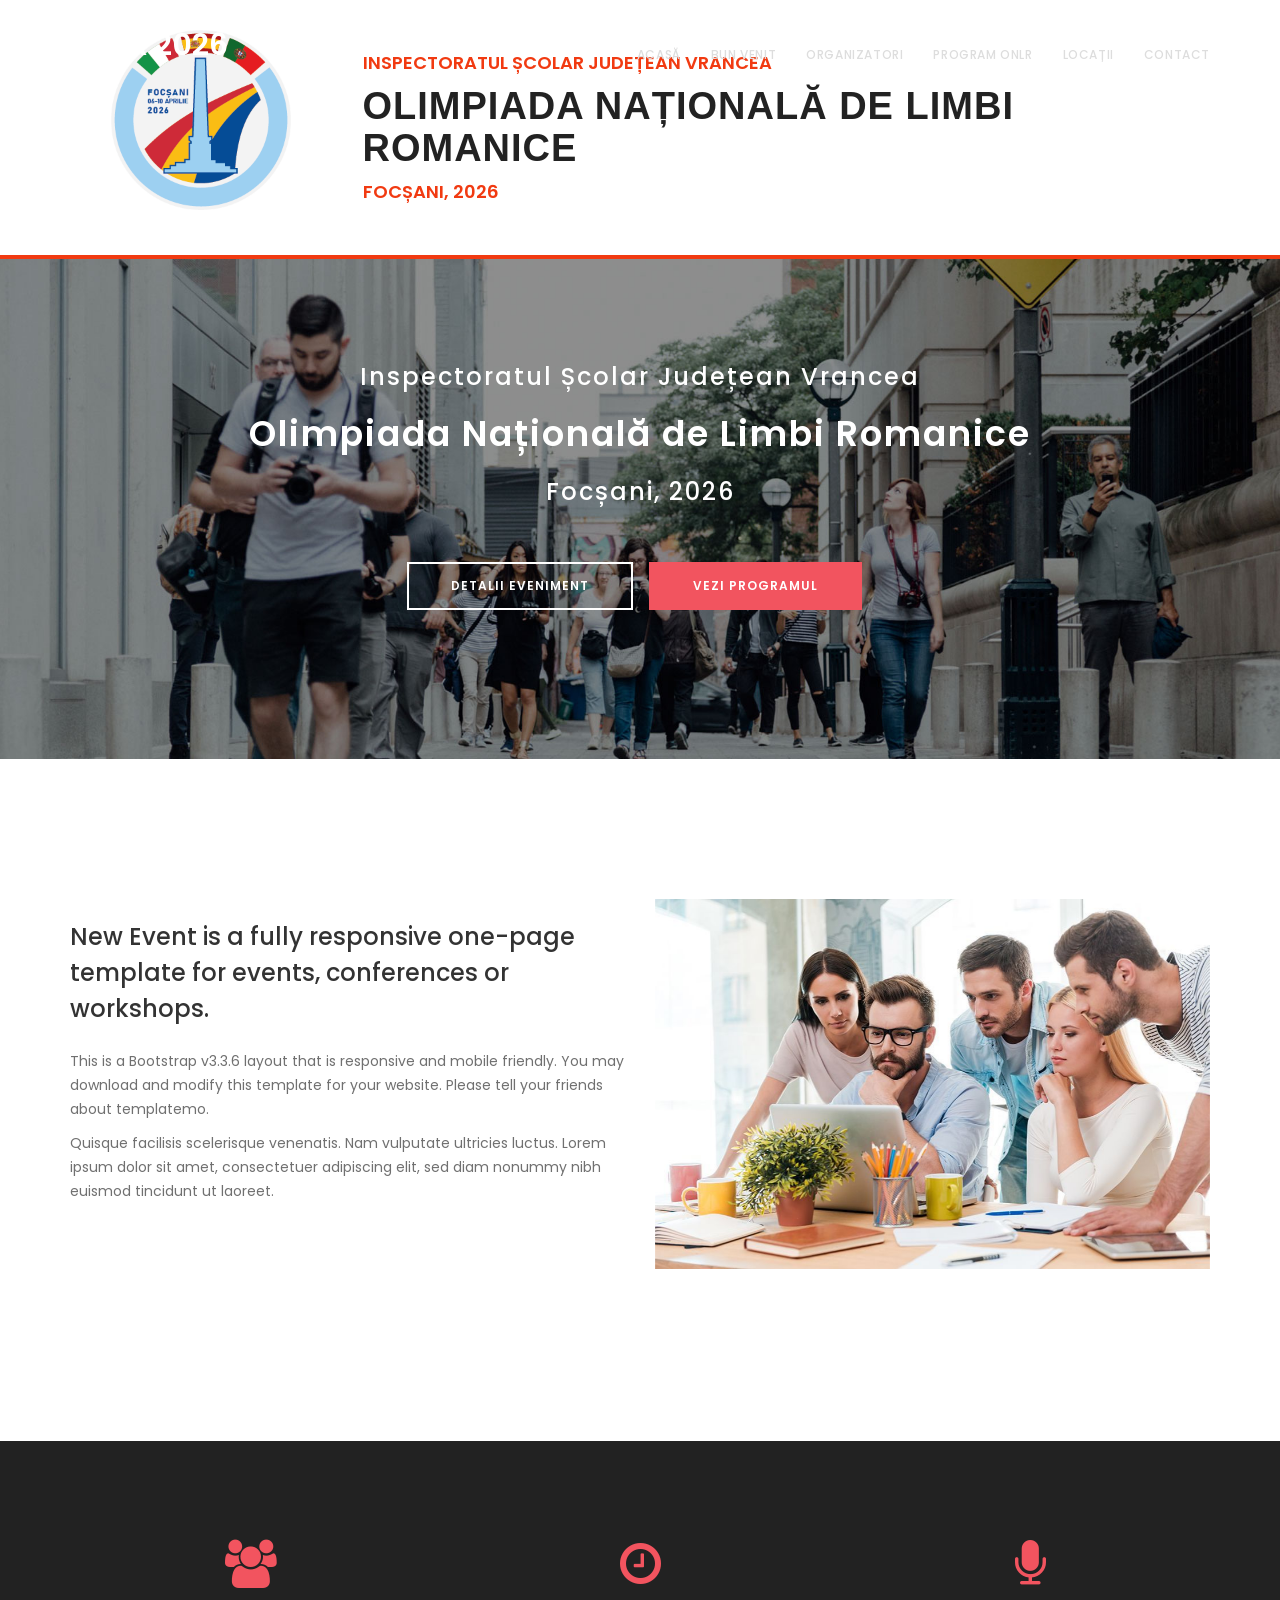
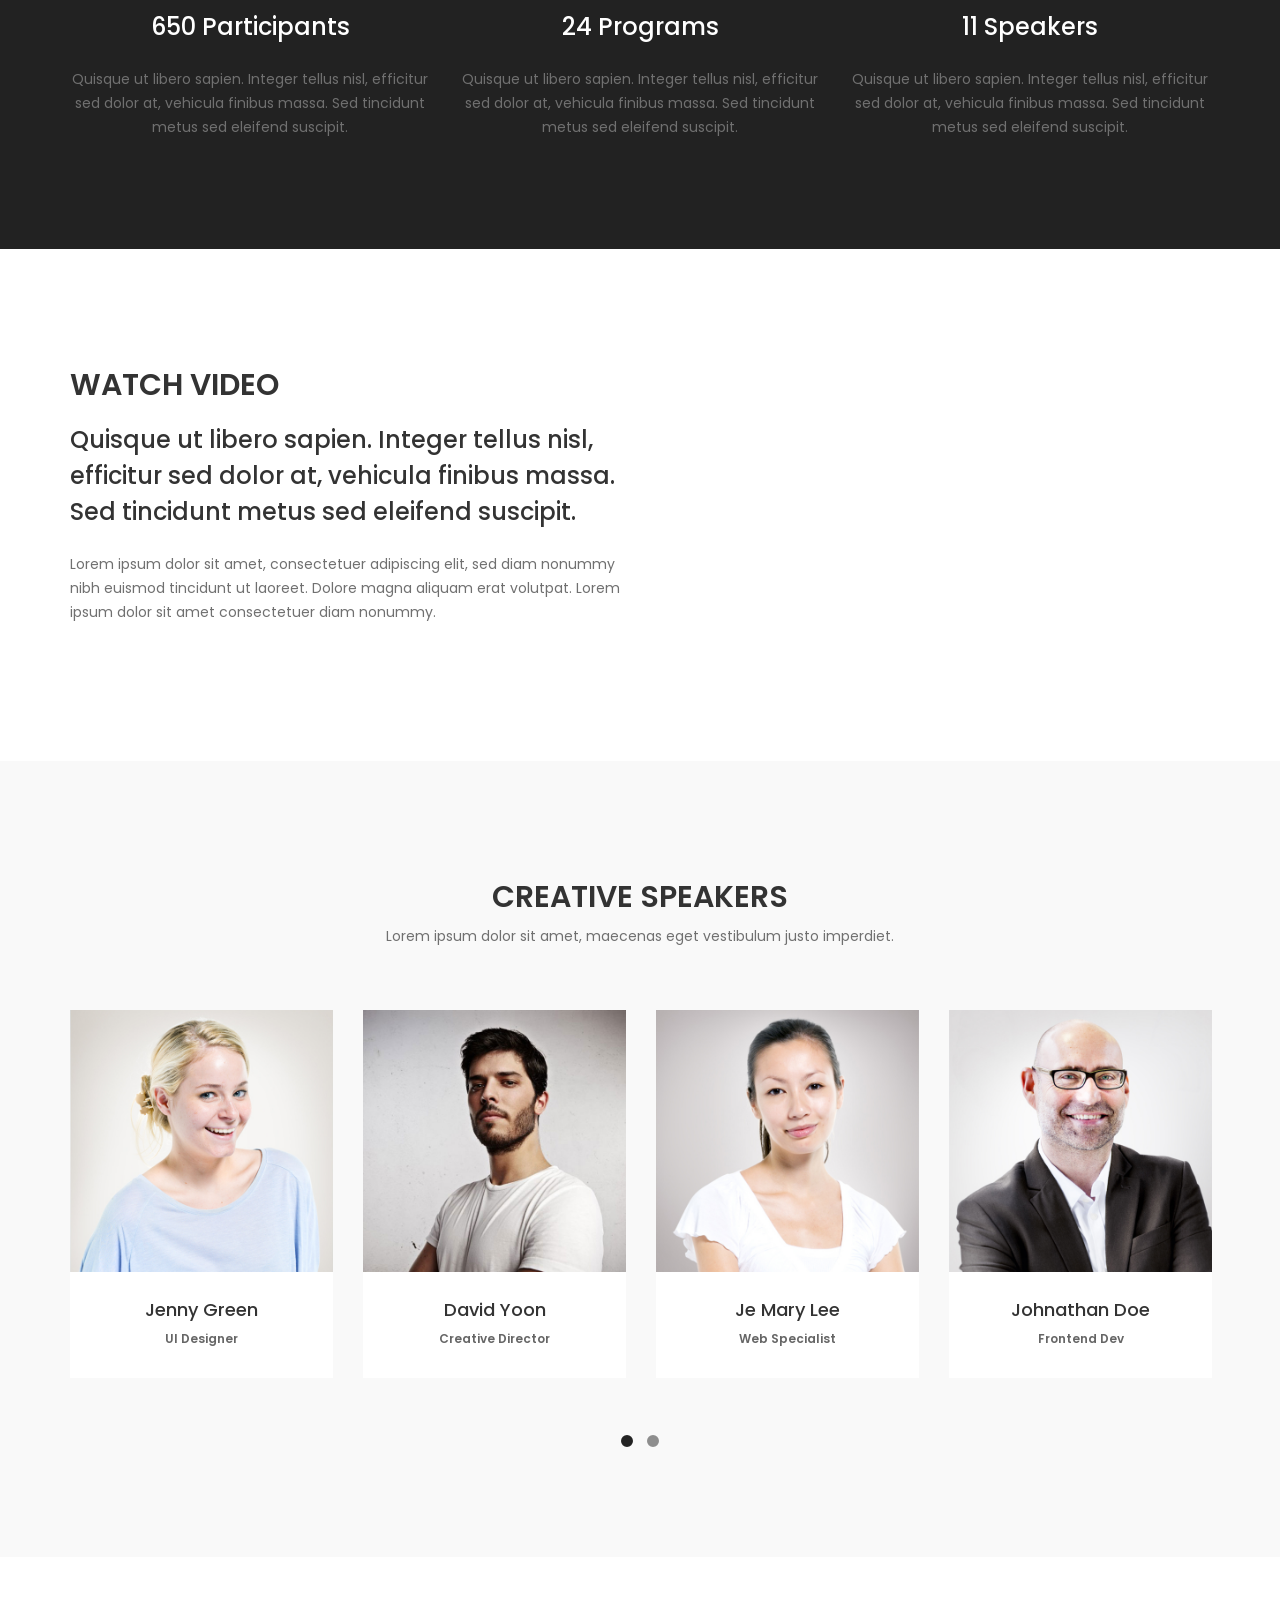
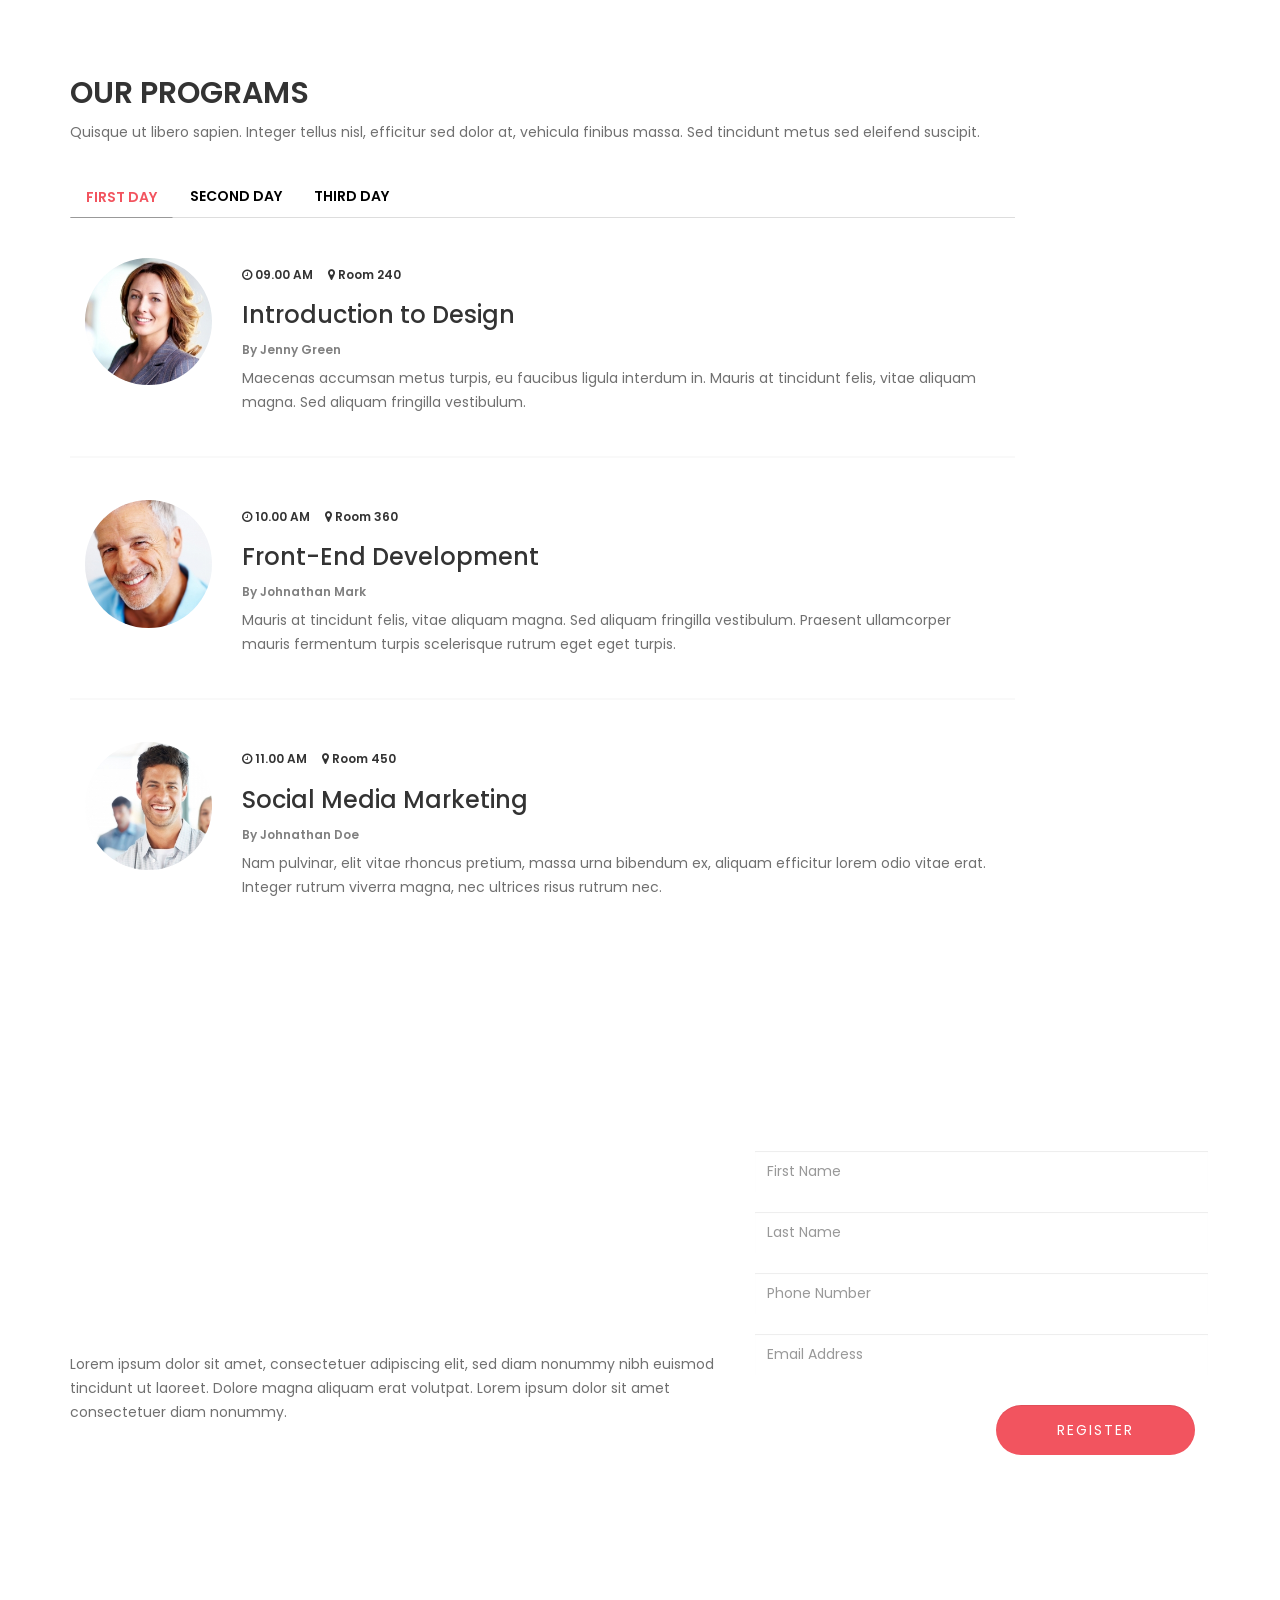
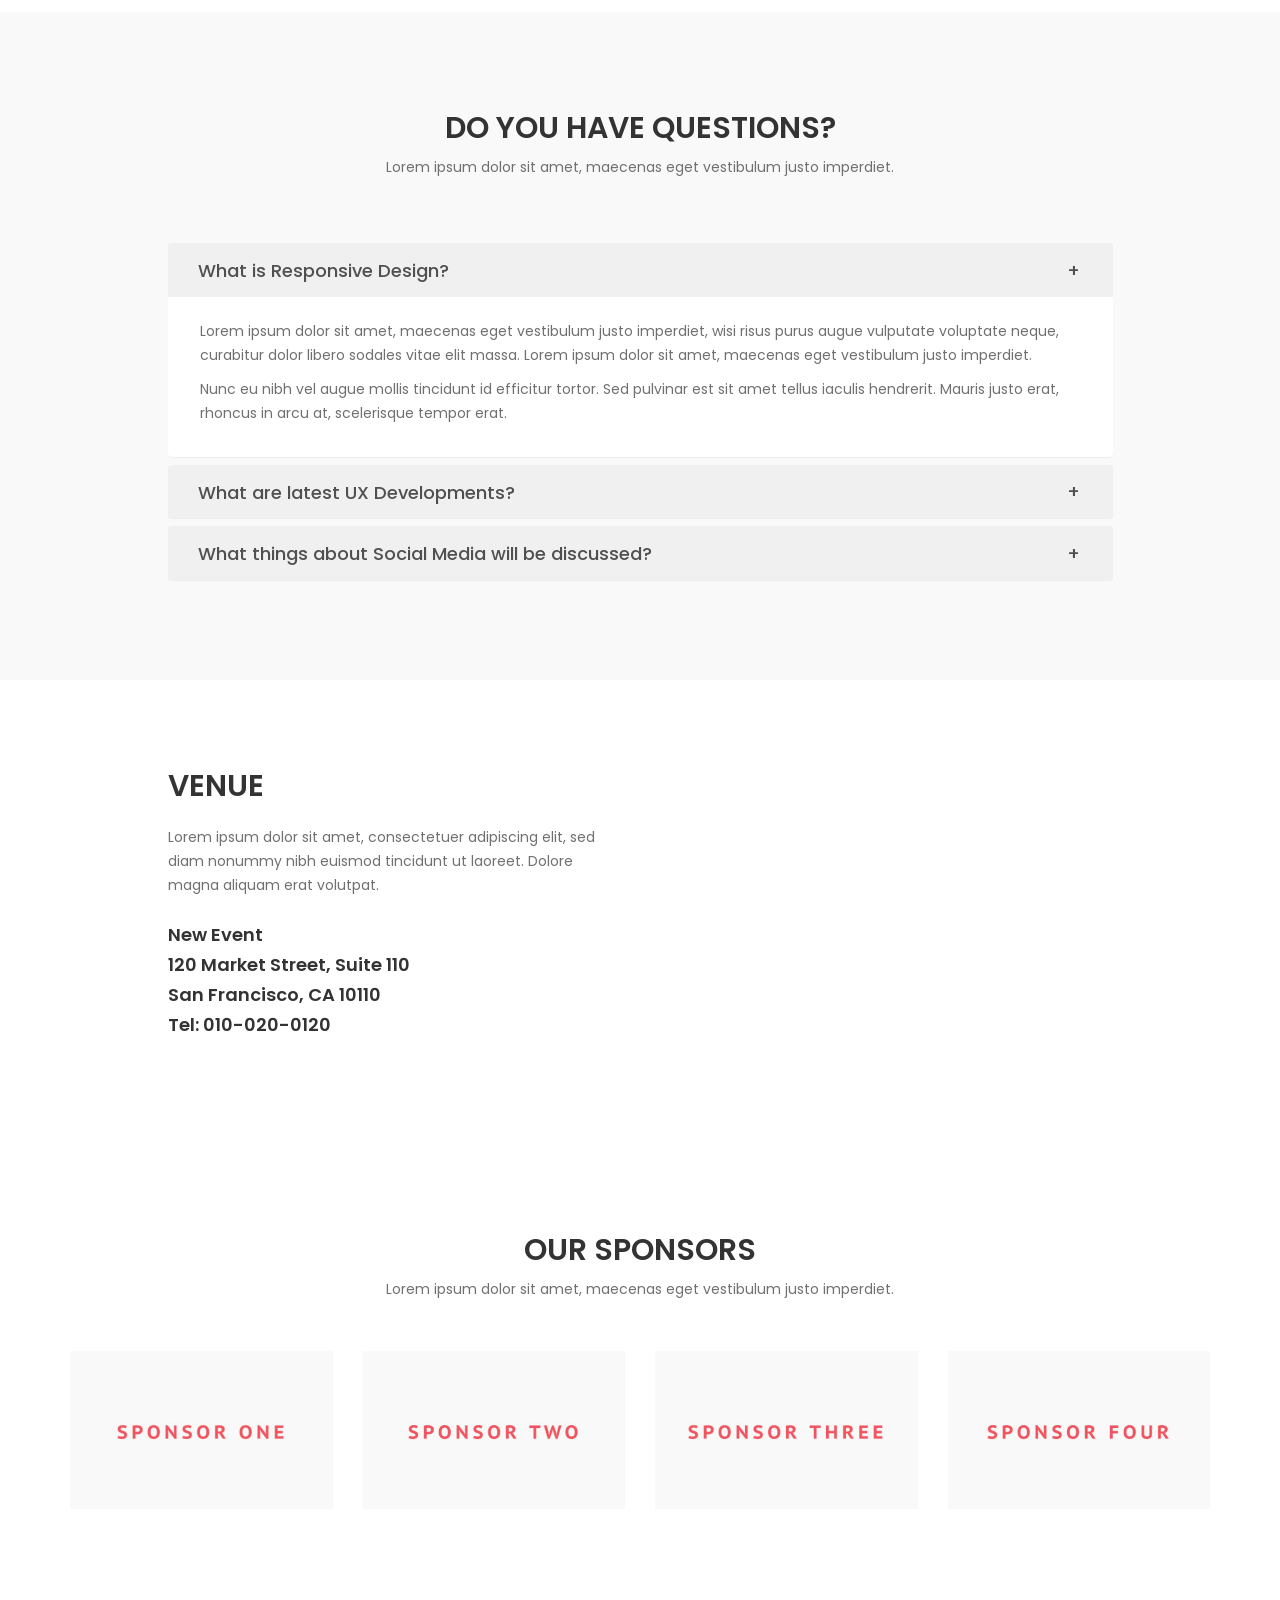
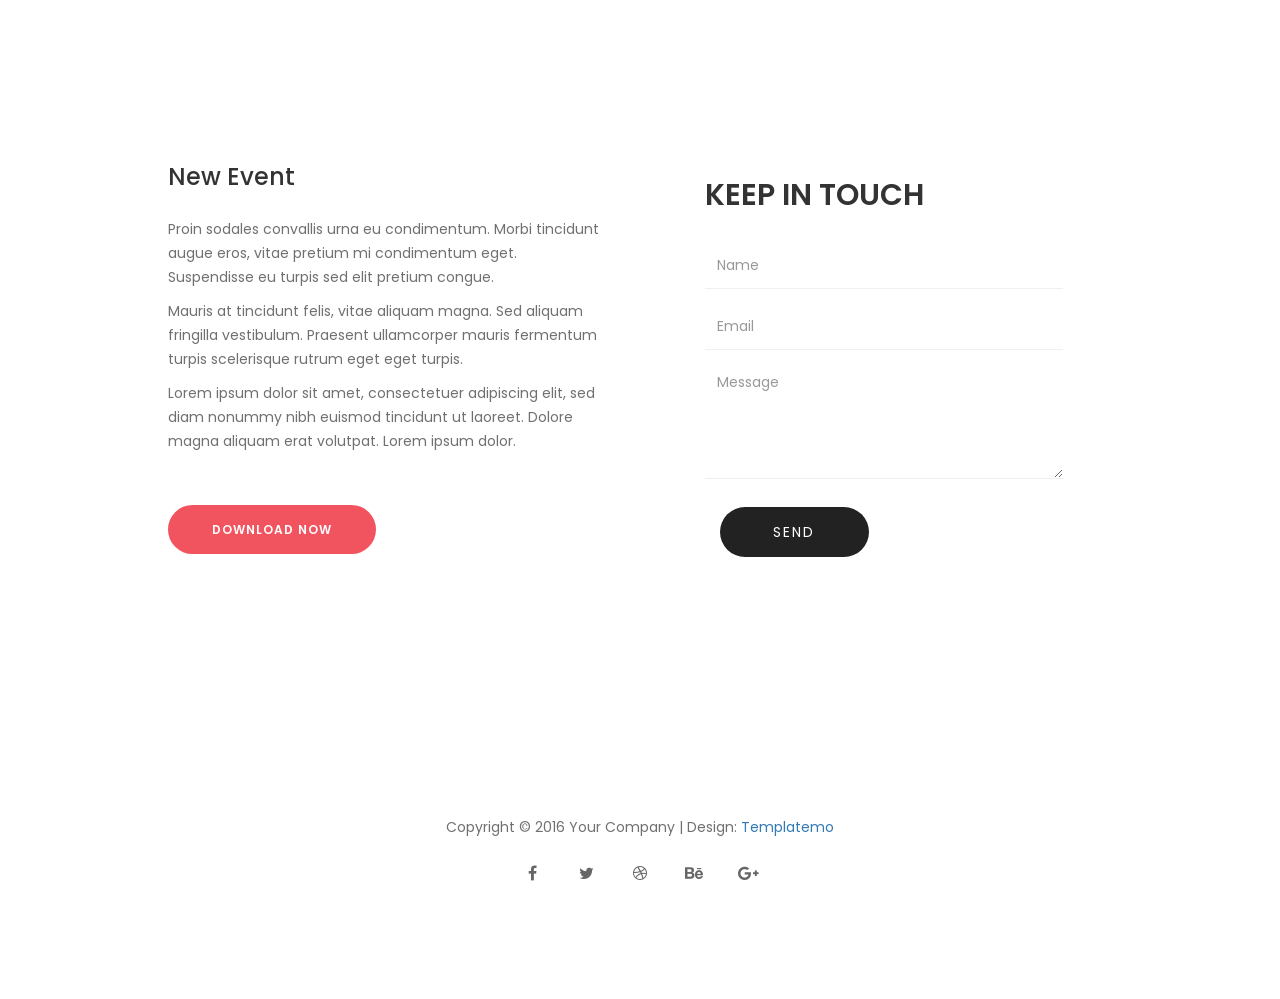
==== commit cfbaf233: "Update index.html" ====
--- a/index.html
+++ b/index.html
@@ -42,7 +42,7 @@
     <div class="container">
         <div class="row display-flex-header">
             <div class="col-md-3 col-sm-4 text-center">
-                <img src="images/logo-onlr.png" class="logo-mare" alt="Logo ONLR Vrancea 2026">
+                <img src="images/logo-onlr2026.png" class="logo-mare" alt="Logo ONLR Vrancea 2026">
             </div>
             
             <div class="col-md-9 col-sm-8 header-text-area">
@@ -689,3 +689,4 @@
 
 
 
+
--- a/css/custom.css
+++ b/css/custom.css
@@ -53,3 +53,71 @@
         height: 40px; /* Puțin mai mic pe ecranele mici */
     }
 }
+
+
+/* --- STILURI PENTRU HEADER TOP --- */
+
+#header-top {
+    background-color: #ffffff;
+    padding: 30px 0;
+    border-bottom: 4px solid #f13a11; /* Linie roșie sub header, asortată cu logo-ul */
+}
+
+/* Aliniere verticală logo și text */
+.display-flex-header {
+    display: flex;
+    align-items: center;
+    flex-wrap: wrap;
+}
+
+.logo-mare {
+    max-height: 180px; /* Dimensiune generoasă pentru header */
+    width: auto;
+    margin-bottom: 15px;
+}
+
+/* Formatare text tip #intro */
+.header-text-area h1 {
+    font-size: 38px;
+    font-weight: bold;
+    color: #222;
+    text-transform: uppercase;
+    margin: 5px 0;
+    letter-spacing: 1px;
+}
+
+.header-text-area h3 {
+    font-size: 18px;
+    color: #f13a11; /* Roșul din logo pentru contrast */
+    text-transform: uppercase;
+    font-weight: 600;
+    margin: 0;
+}
+
+/* --- AJUSTARE NAVBAR --- */
+/* Deoarece avem header sus, meniul nu mai trebuie să fie 'fixed' din start 
+   sau trebuie să îi resetăm poziția dacă vrei să apară sub header */
+
+.navbar-default {
+    position: relative !important; /* Meniul va sta sub header, nu peste el */
+    top: 0;
+    margin-bottom: 0;
+}
+
+/* Resetăm și spațiul de la #intro deoarece navbar nu mai 'plutește' peste el */
+#intro {
+    padding-top: 80px !important;
+}
+
+/* Ajustări pentru mobil */
+@media (max-width: 767px) {
+    .header-text-area {
+        text-align: center;
+    }
+    .header-text-area h1 {
+        font-size: 24px;
+    }
+    .logo-mare {
+        max-height: 120px;
+    }
+}
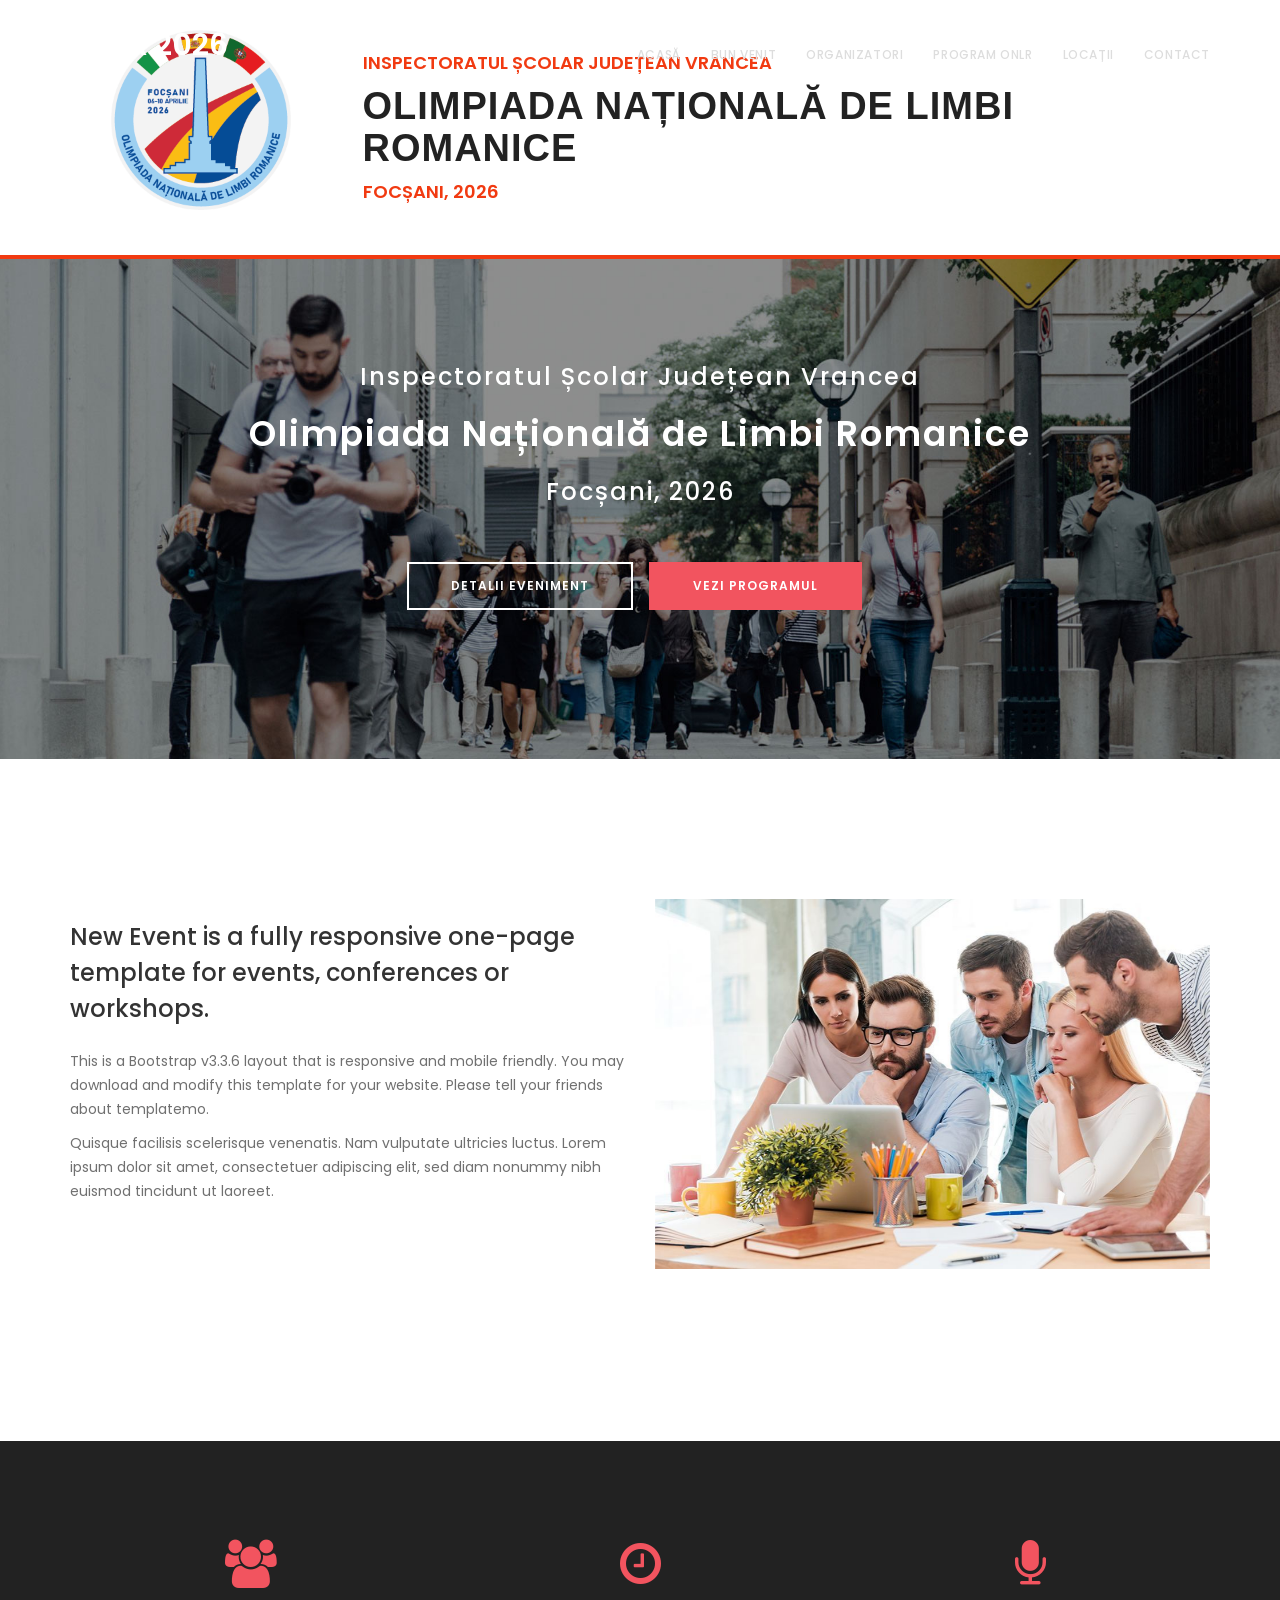
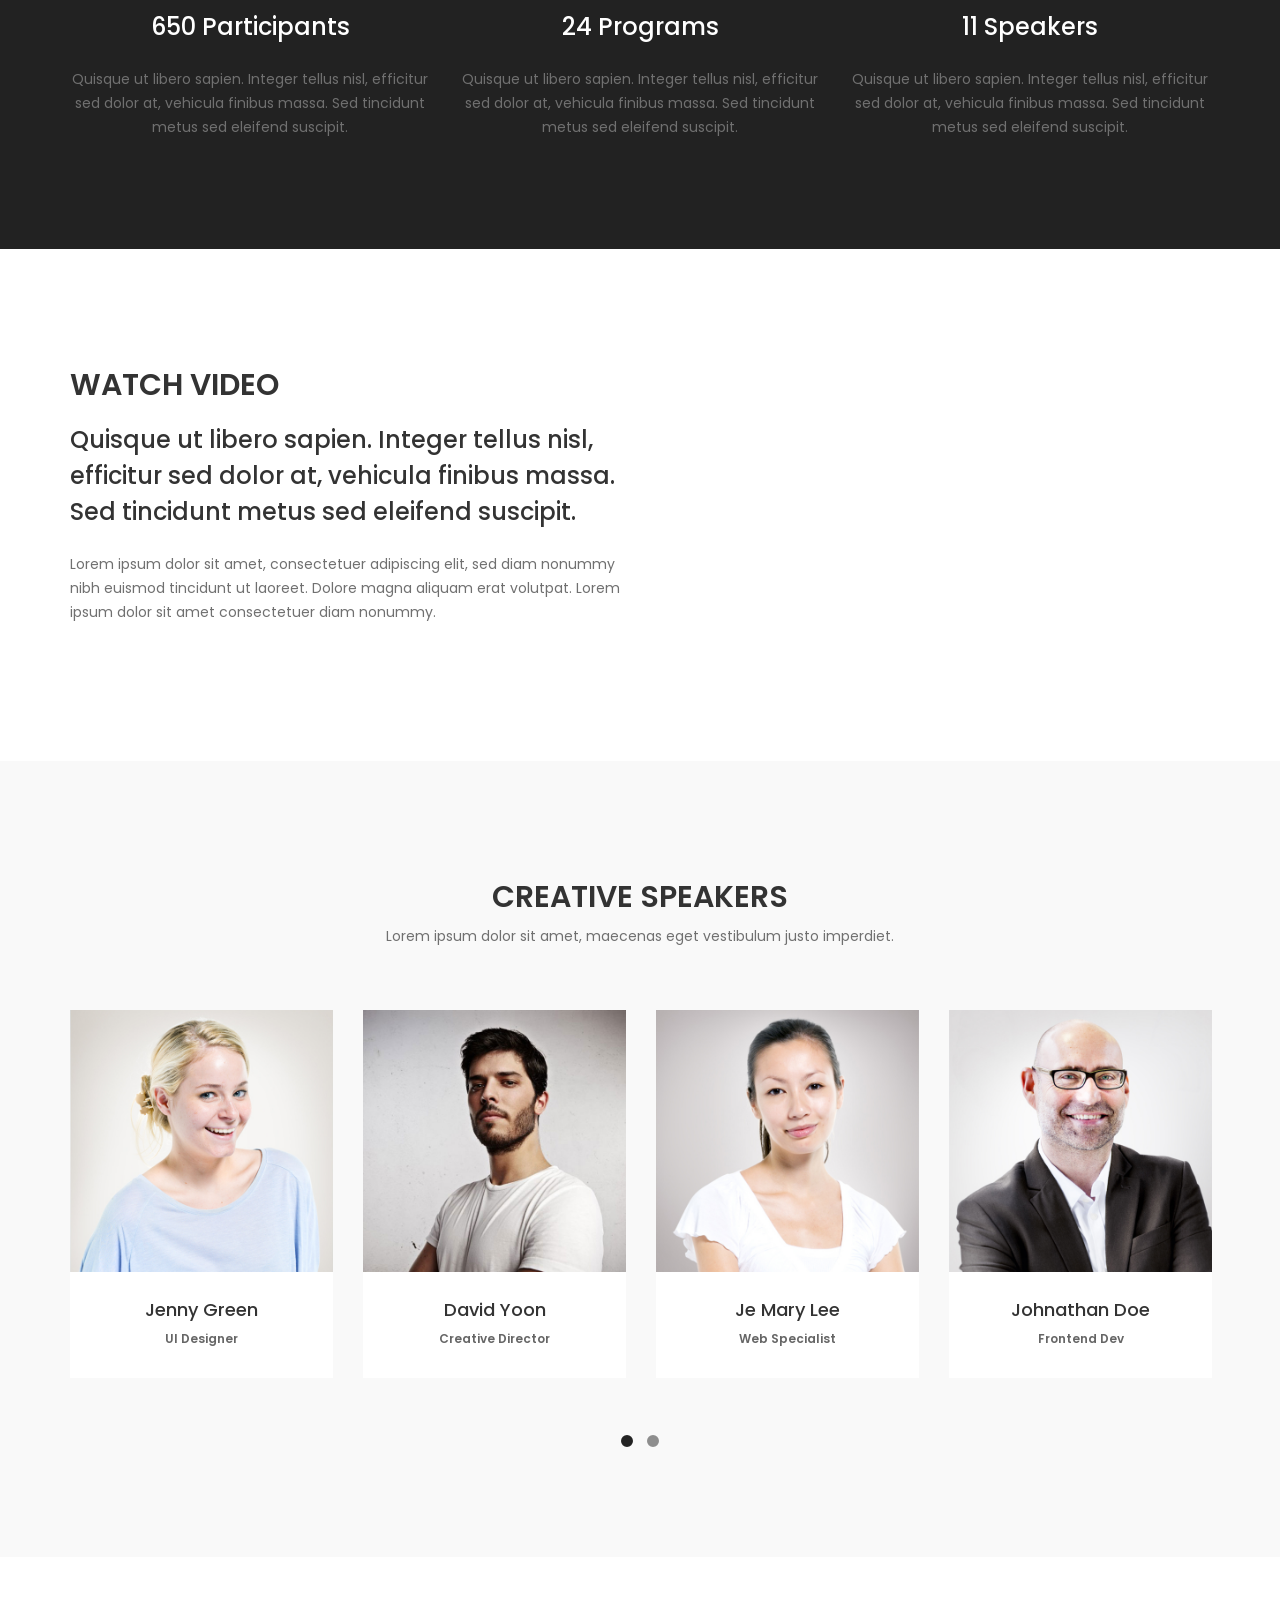
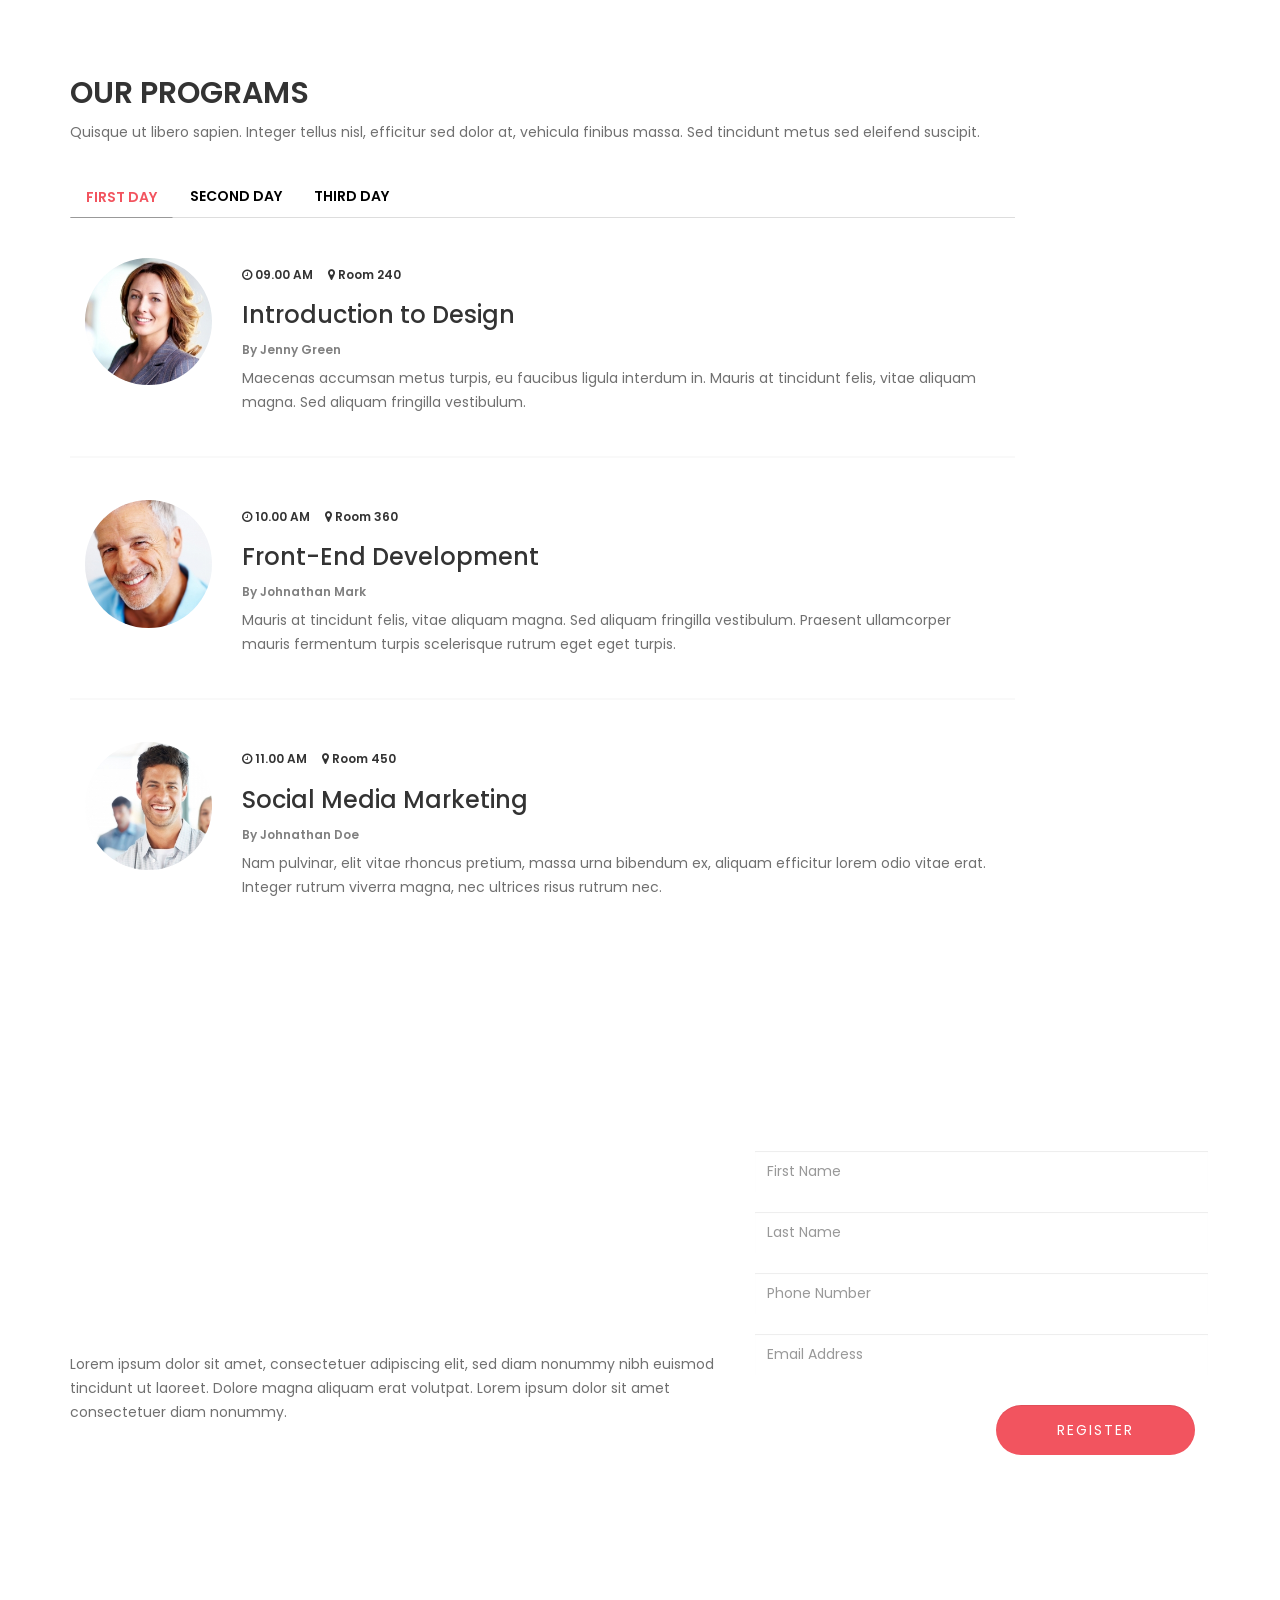
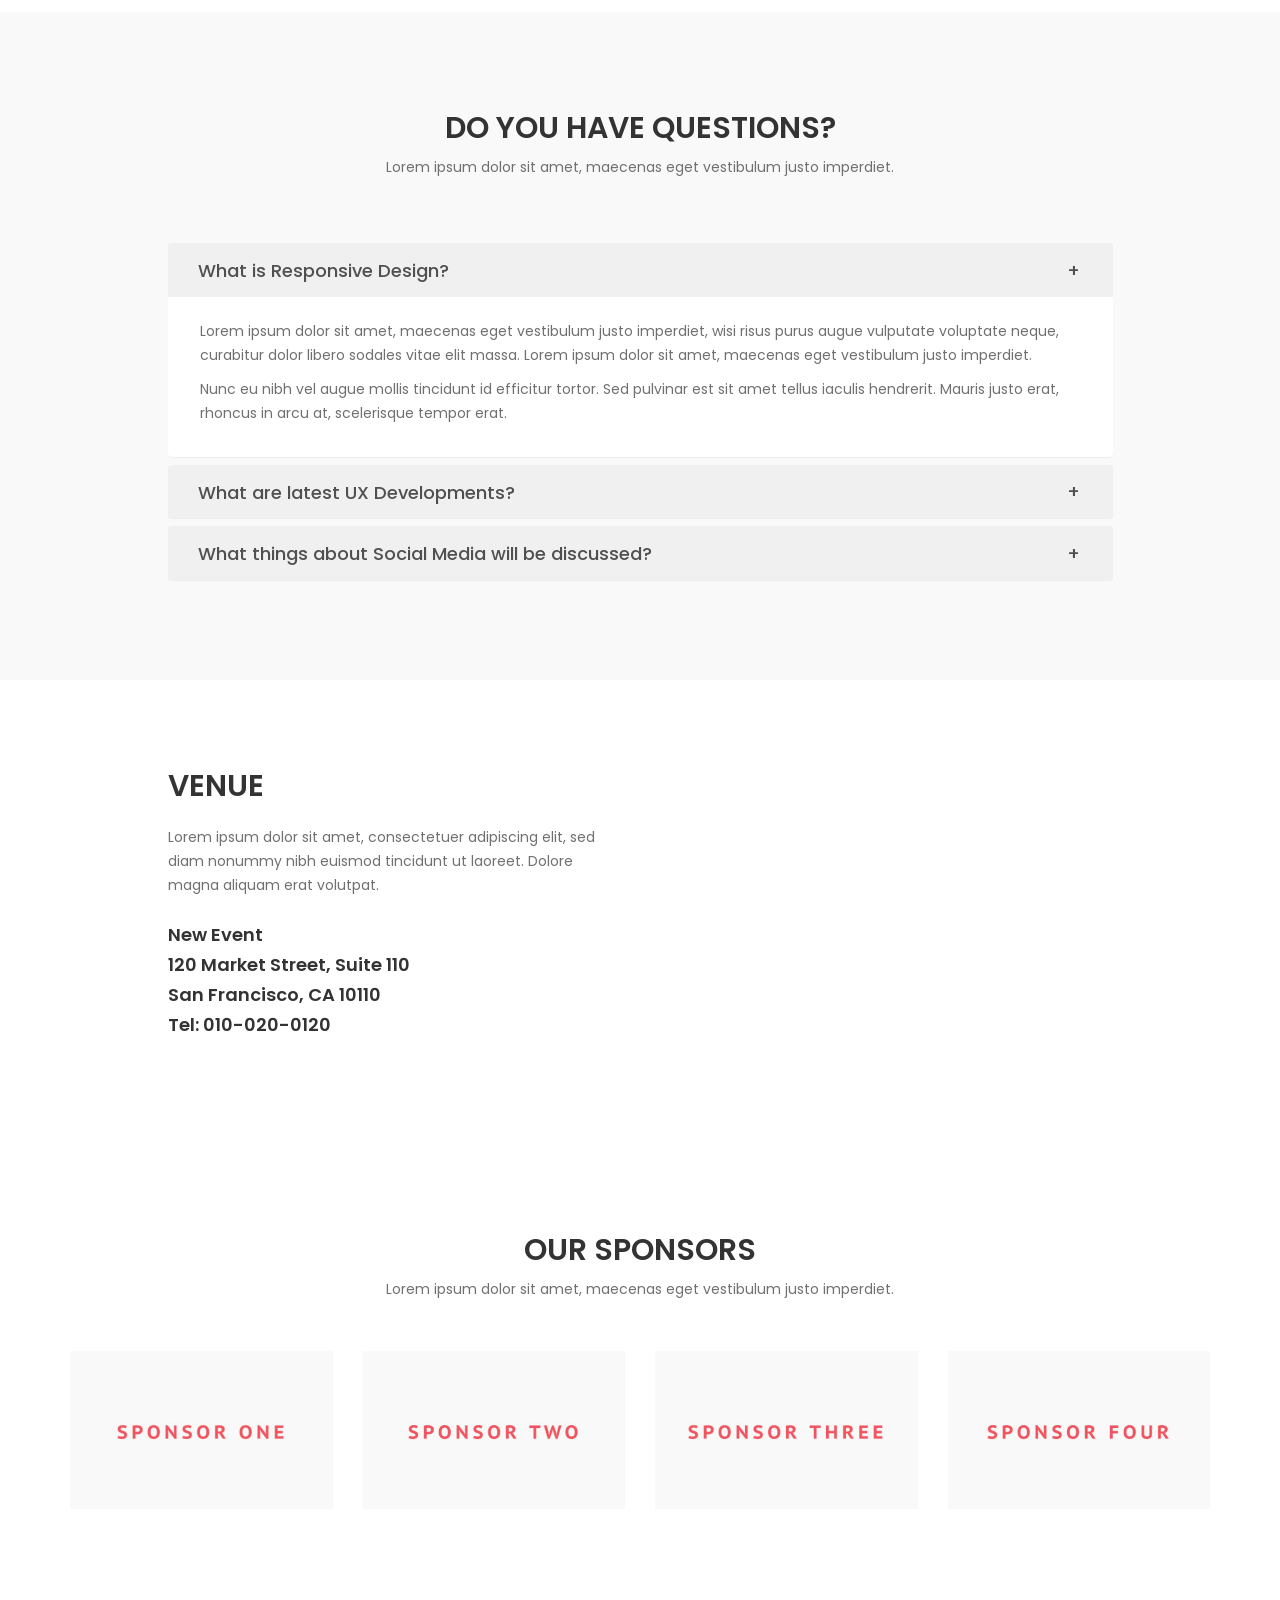
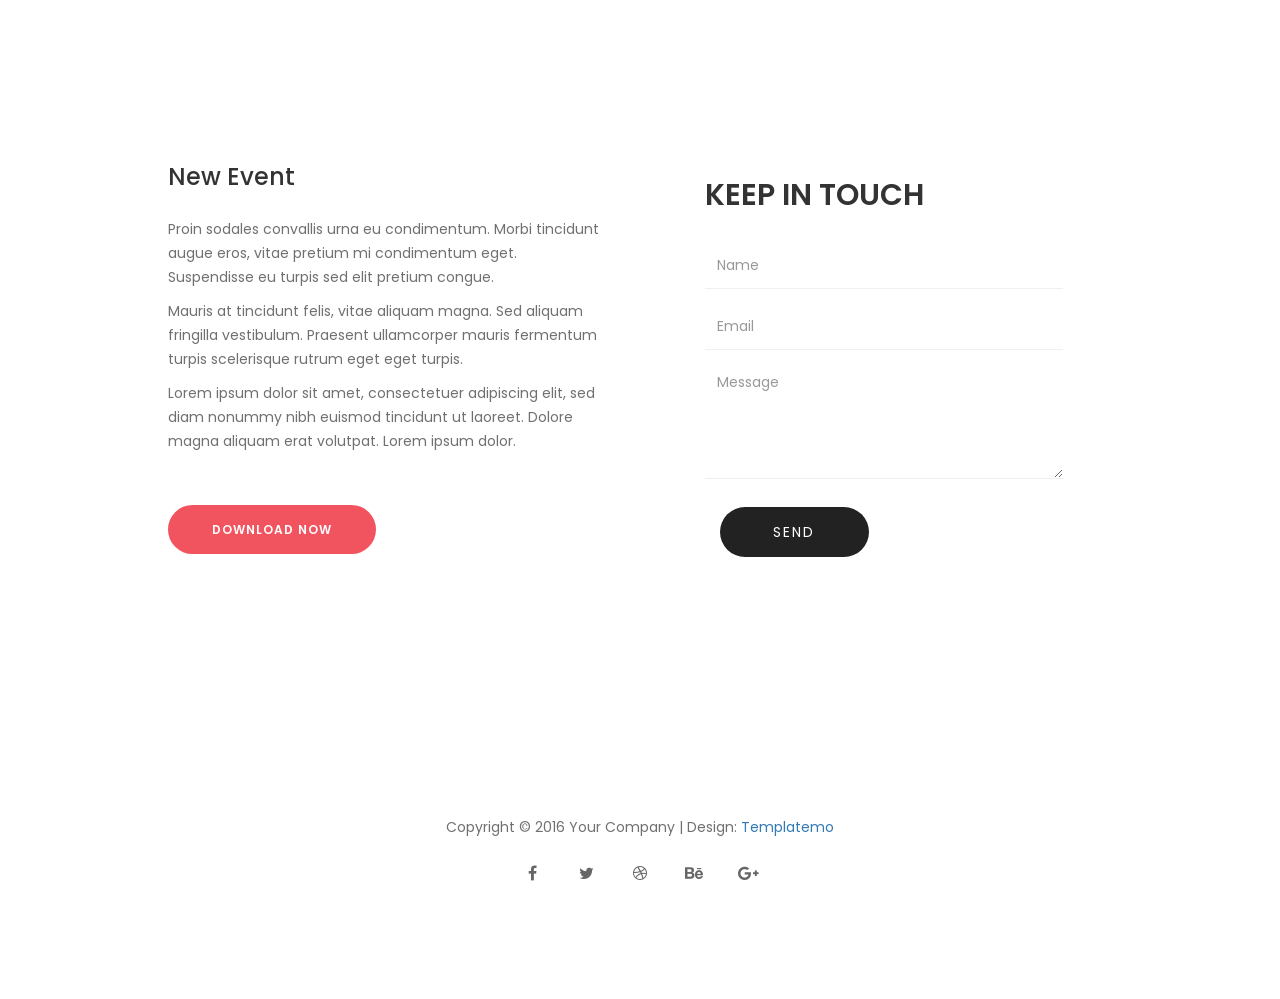
==== commit da7958aa: "Update index.html" ====
--- a/index.html
+++ b/index.html
@@ -5,7 +5,7 @@
 New Event
 http://www.templatemo.com/tm-486-new-event
 -->
-<title>New Event - Responsive HTML Template</title>
+<title>Olimpiada Națională de Limbi Romanice - Focșani 2026</title>
 <meta name="description" content="">
 <meta name="author" content="">
 <meta charset="UTF-8">
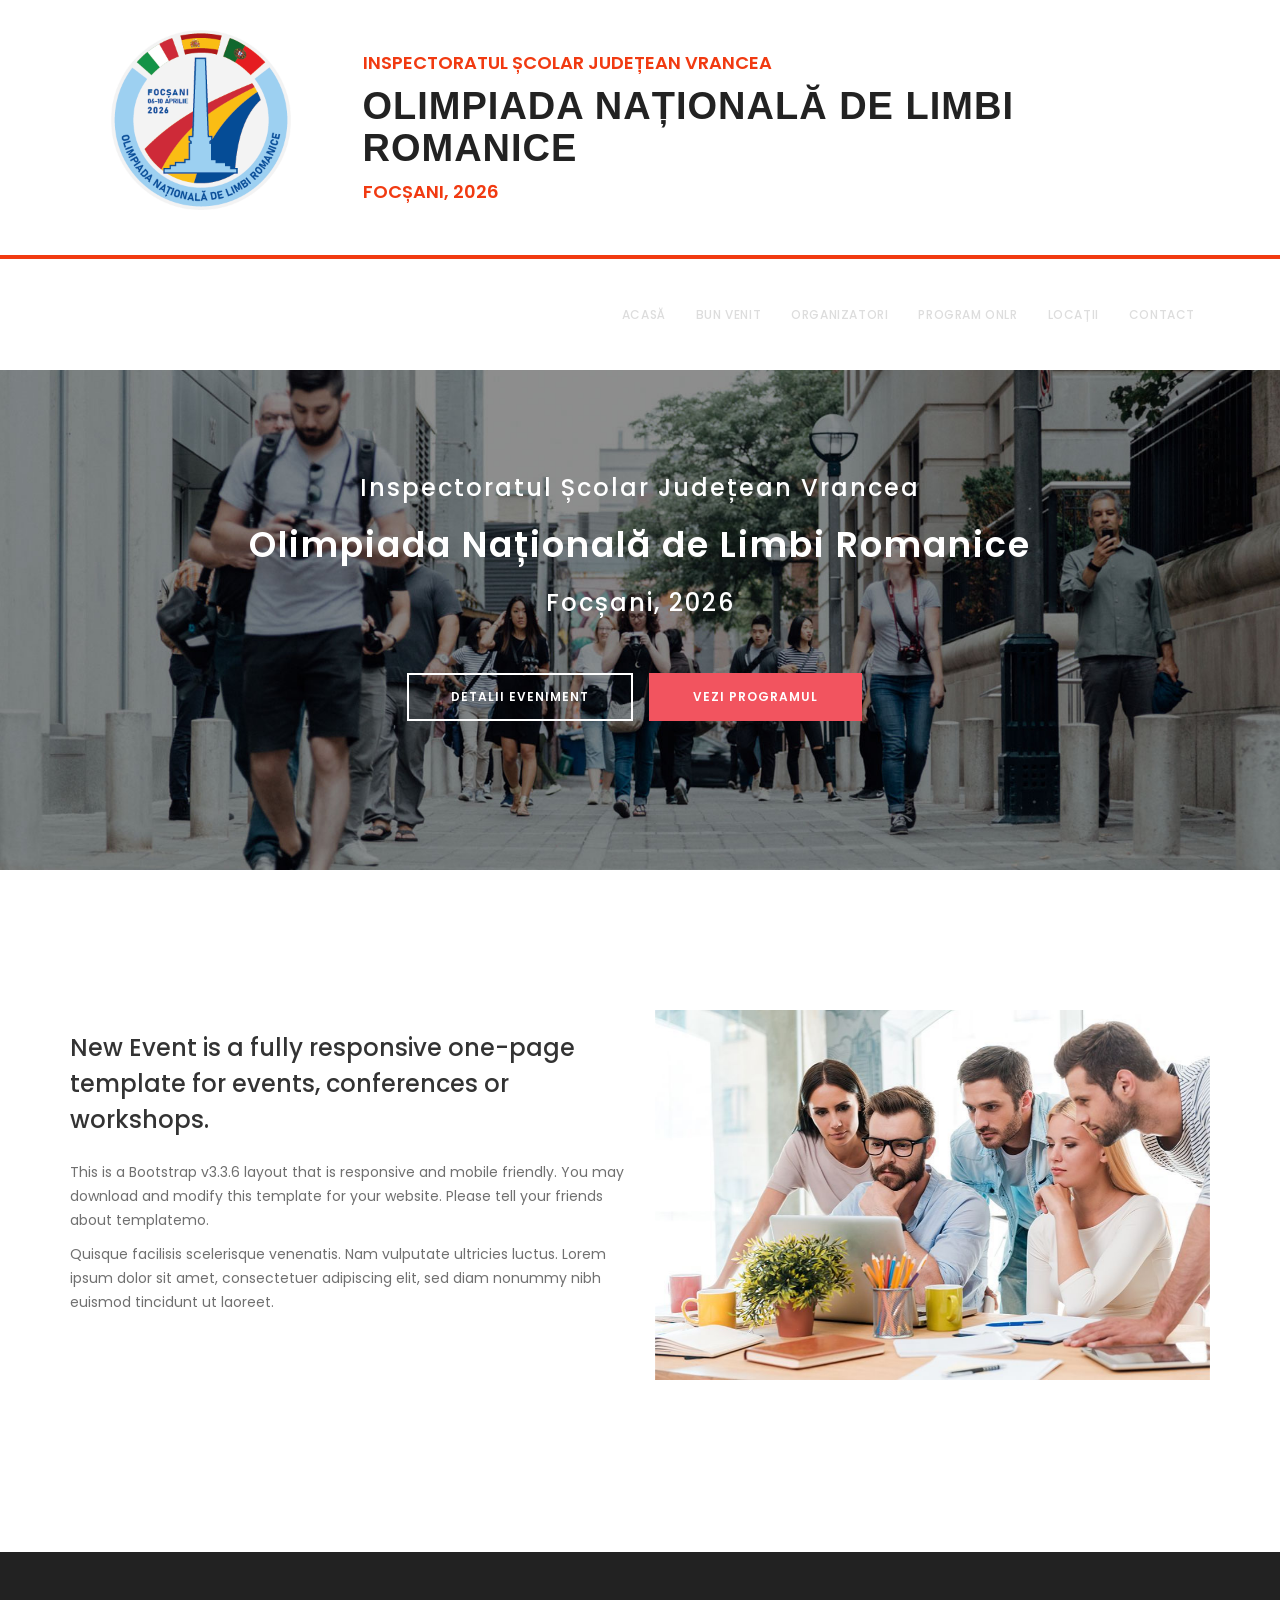
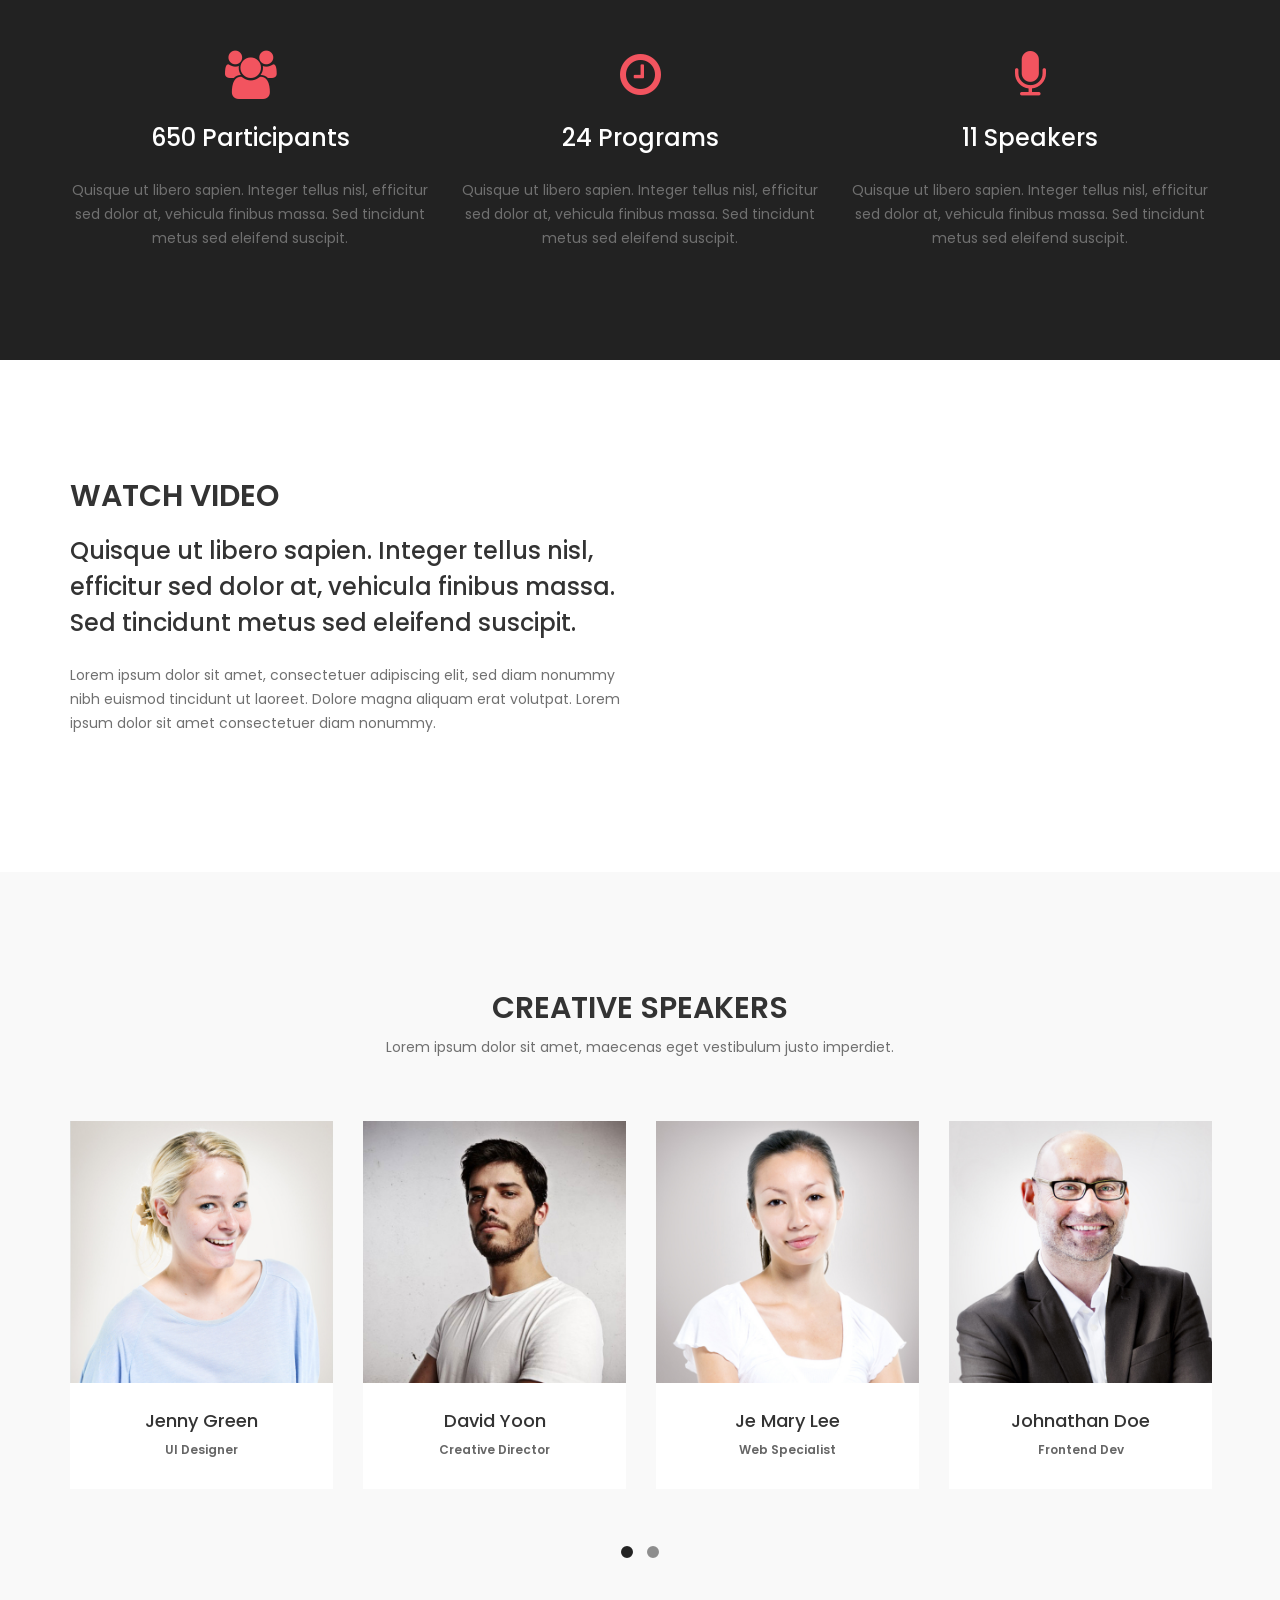
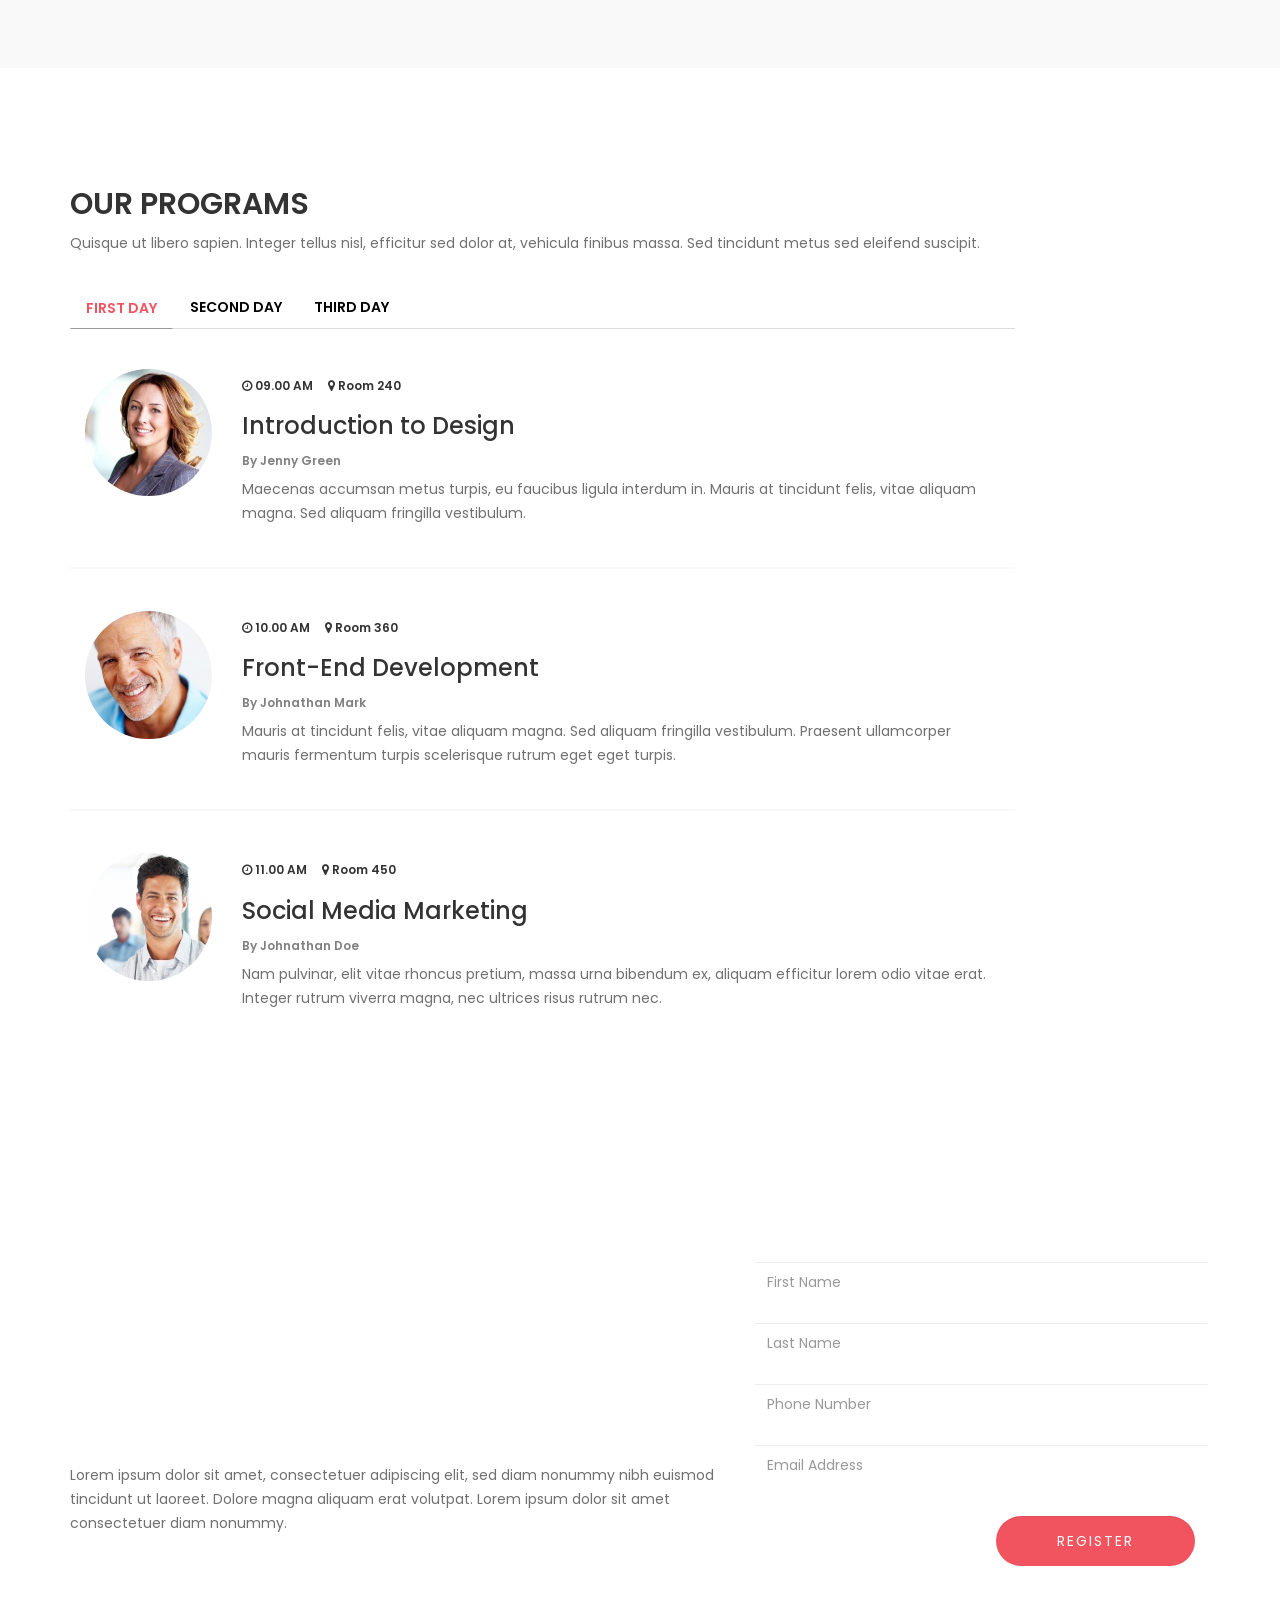
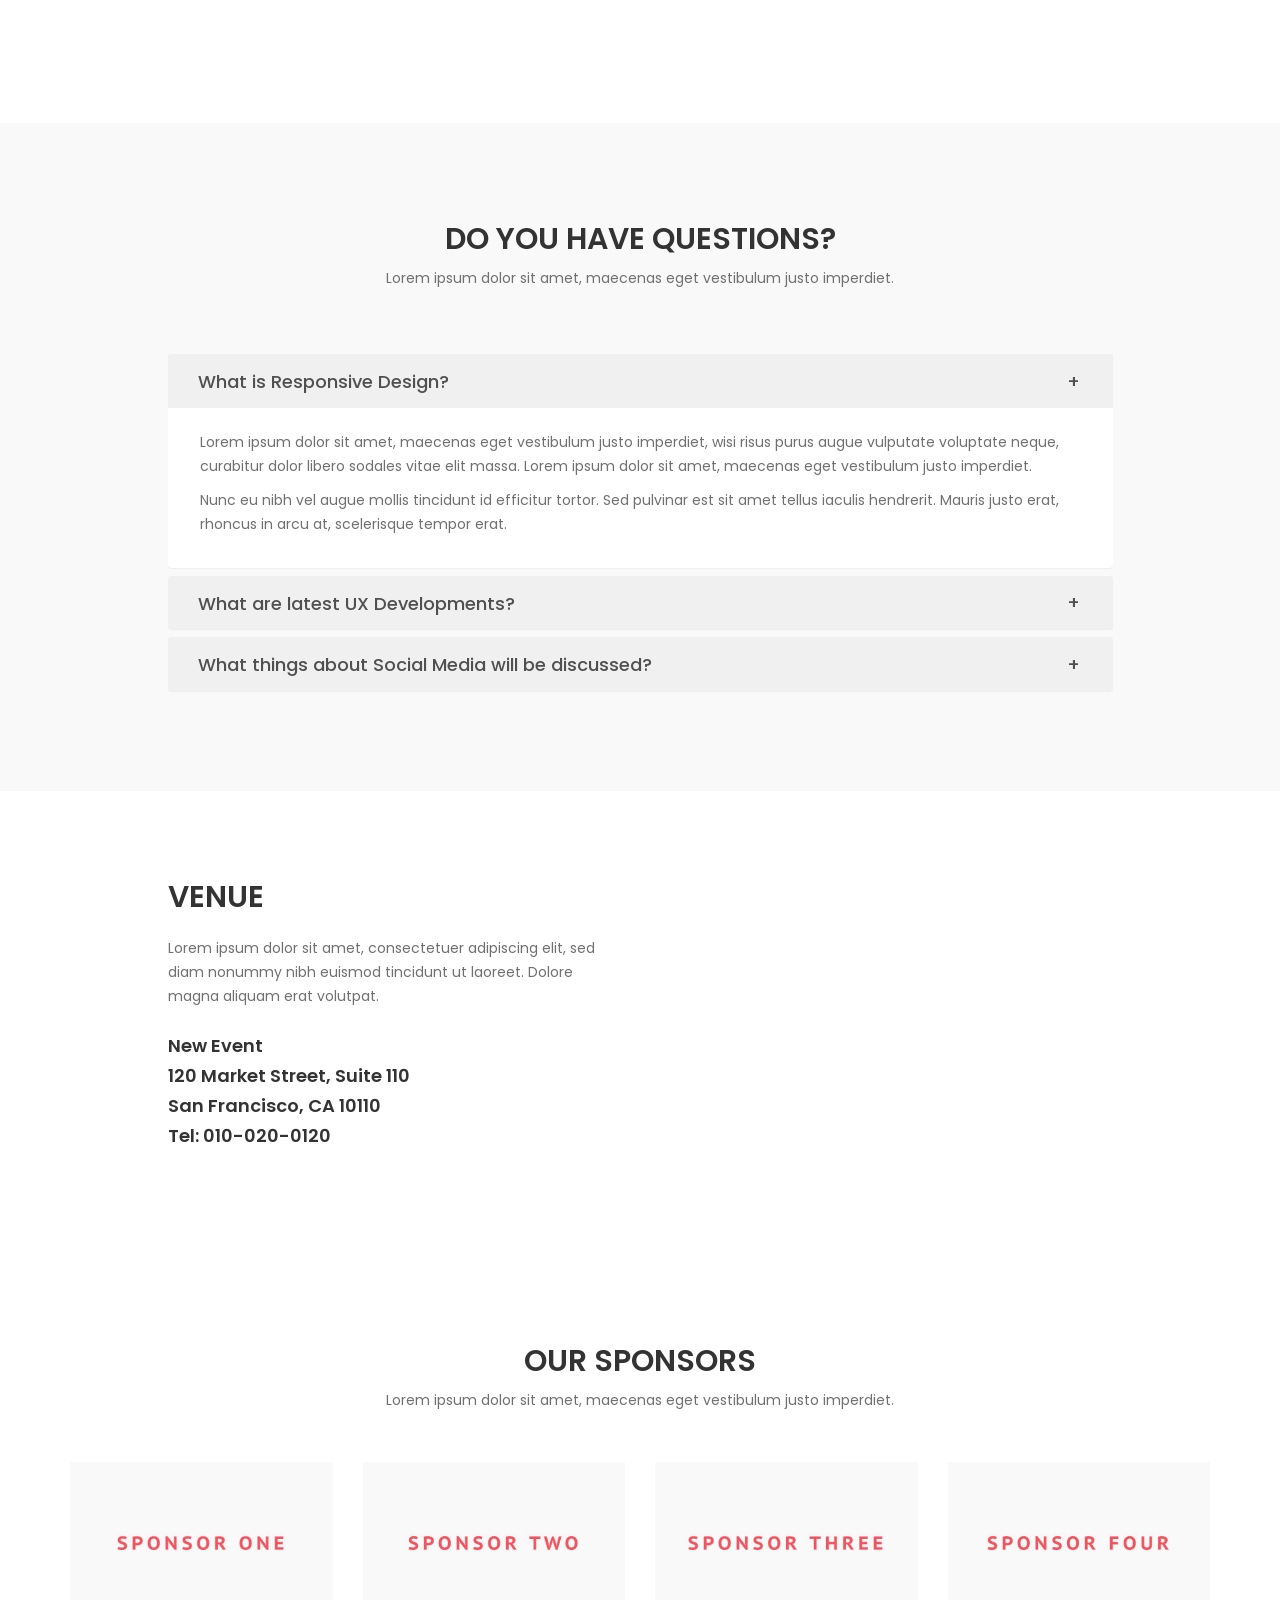
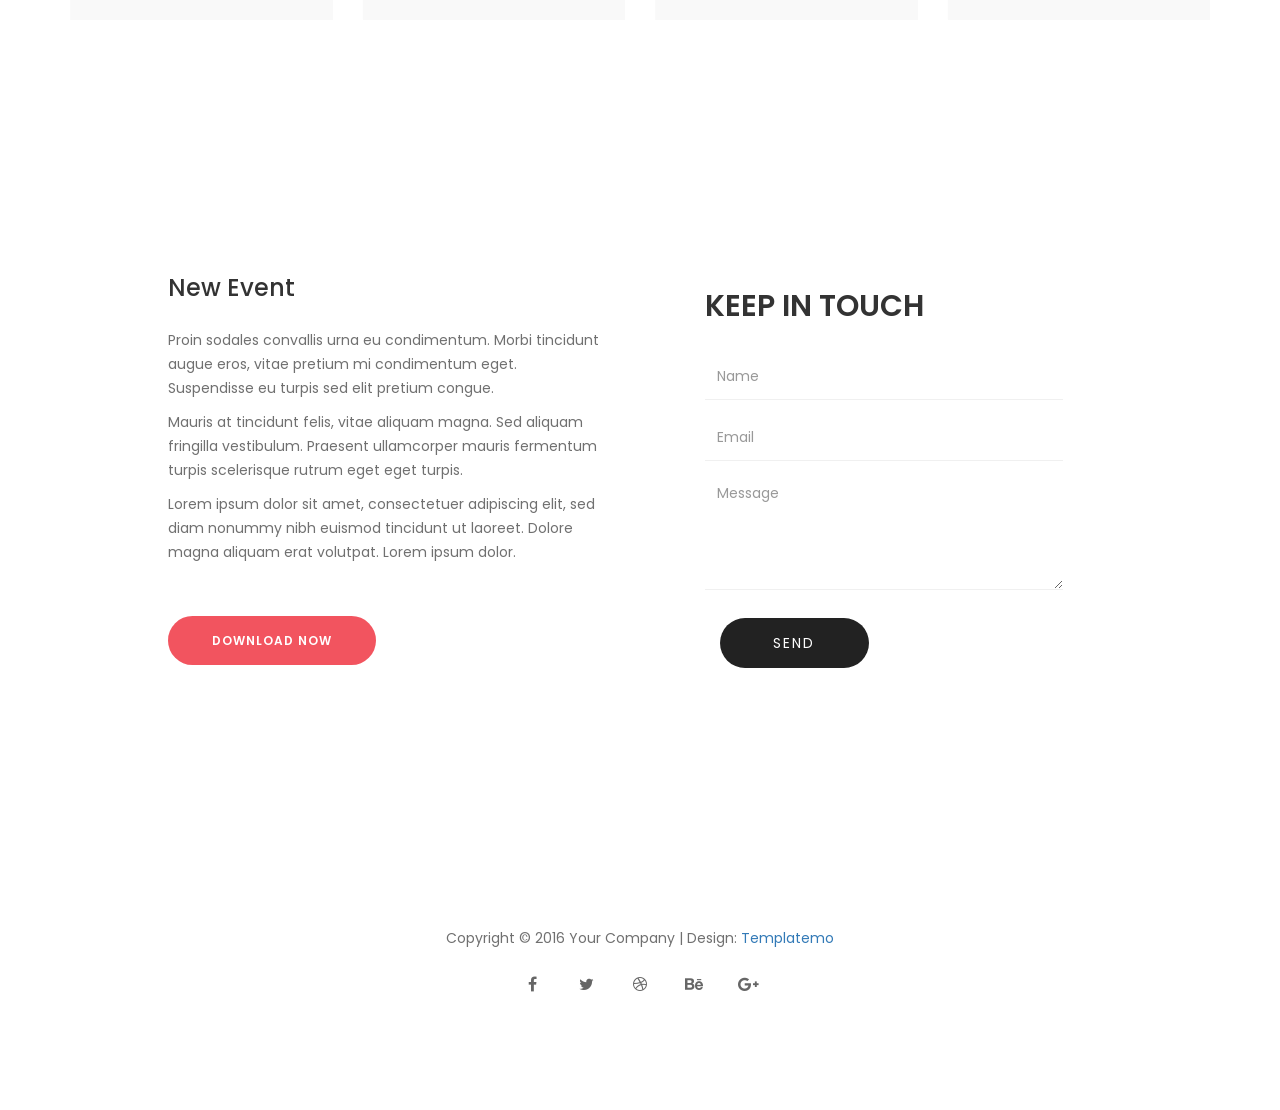
==== commit 73acd51a: "actualizare meniu sticky" ====
--- a/index.html
+++ b/index.html
@@ -58,7 +58,7 @@
 <!-- =========================
      NAVIGATION LINKS     
 ============================== -->
-<div class="navbar navbar-fixed-top custom-navbar" role="navigation">
+<div class="navbar custom-navbar" role="navigation">
 	<div class="container">
 
 		<!-- navbar header -->
--- a/css/custom.css
+++ b/css/custom.css
@@ -121,3 +121,24 @@
         max-height: 120px;
     }
 }
+
+/* Stilul pentru meniu când devine fix */
+.navbar.navbar-fixed-top {
+    position: fixed;
+    top: 0;
+    width: 100%;
+    z-index: 9999;
+    background-color: #ffffff; /* Sau culoarea dorită */
+    box-shadow: 0 2px 5px rgba(0,0,0,0.1);
+    animation: fadeInDown 0.4s; /* Efect de apariție lină */
+}
+
+/* Prevenim suprapunerea conținutului când meniul devine fix */
+.navbar-fixed-top + #intro {
+    margin-top: 70px; /* Ajustează în funcție de înălțimea meniului tău */
+}
+
+@keyframes fadeInDown {
+    from { opacity: 0; transform: translateY(-20px); }
+    to { opacity: 1; transform: translateY(0); }
+}
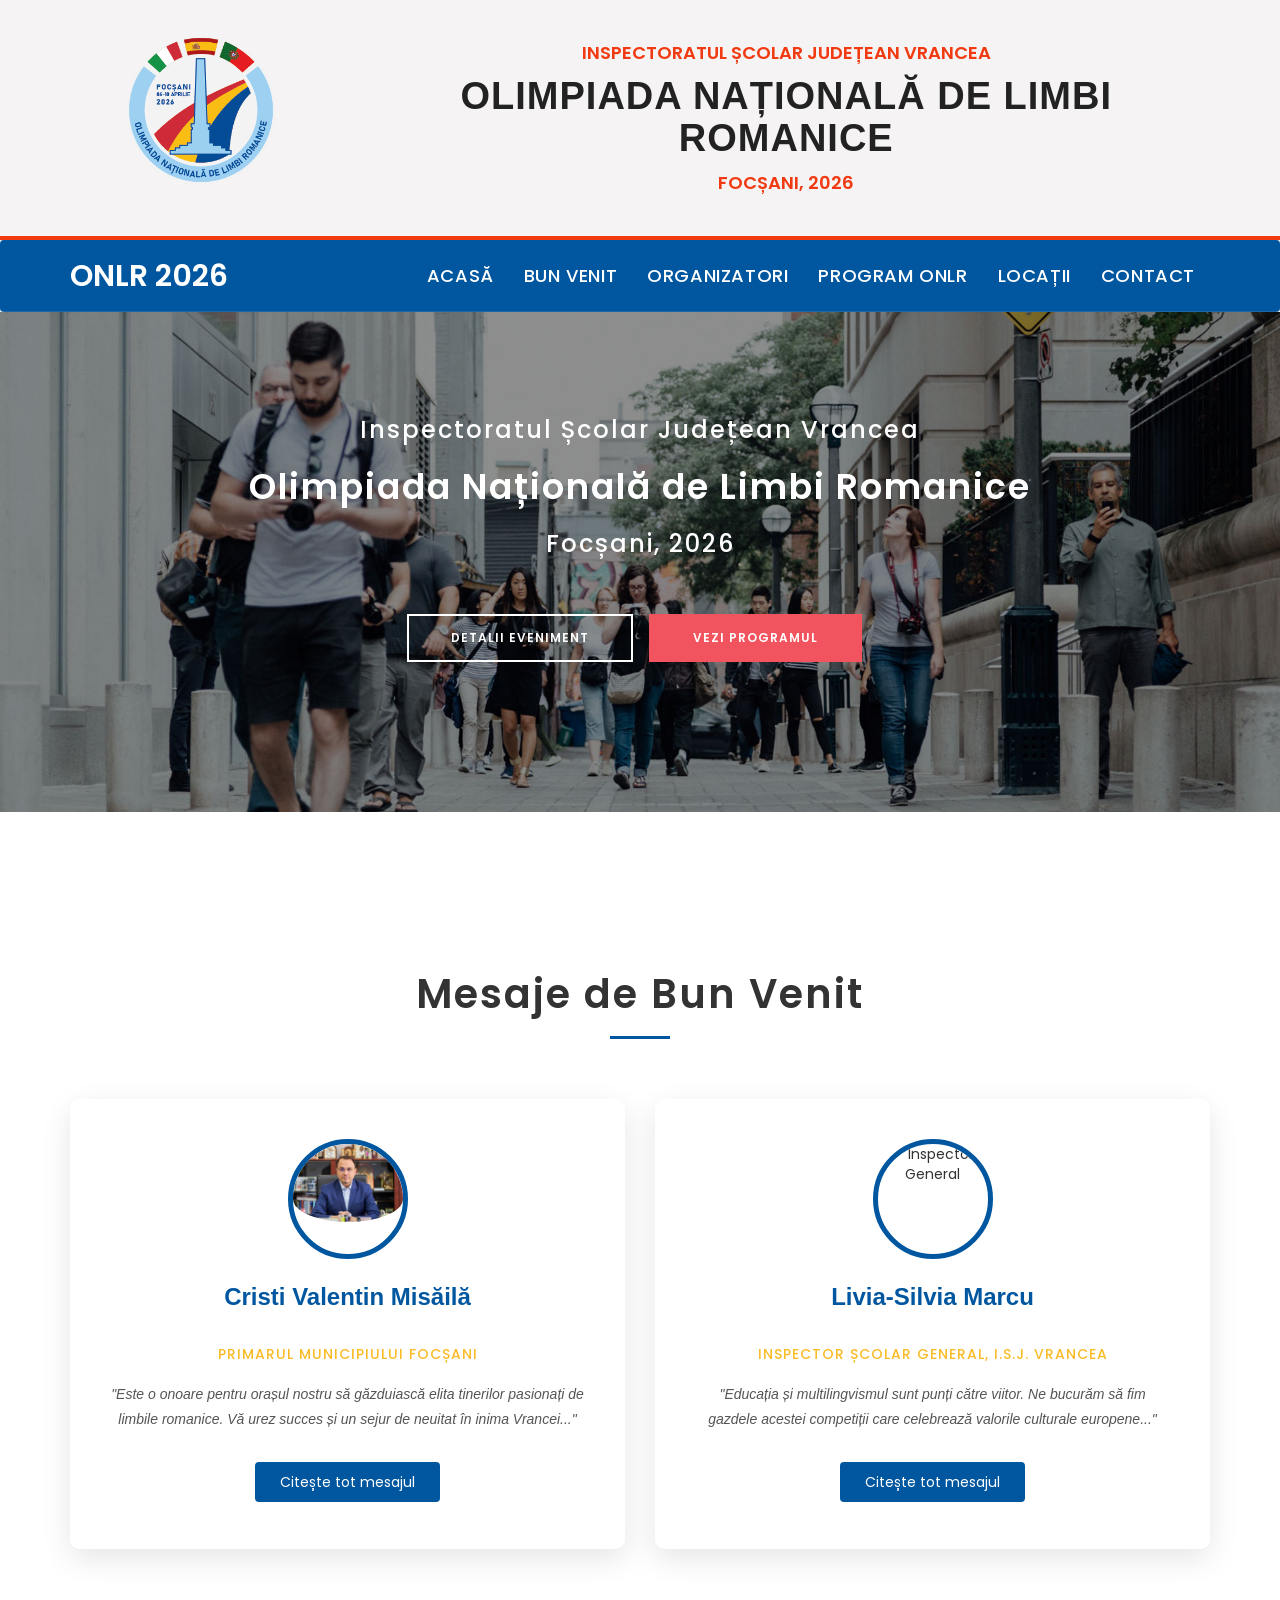
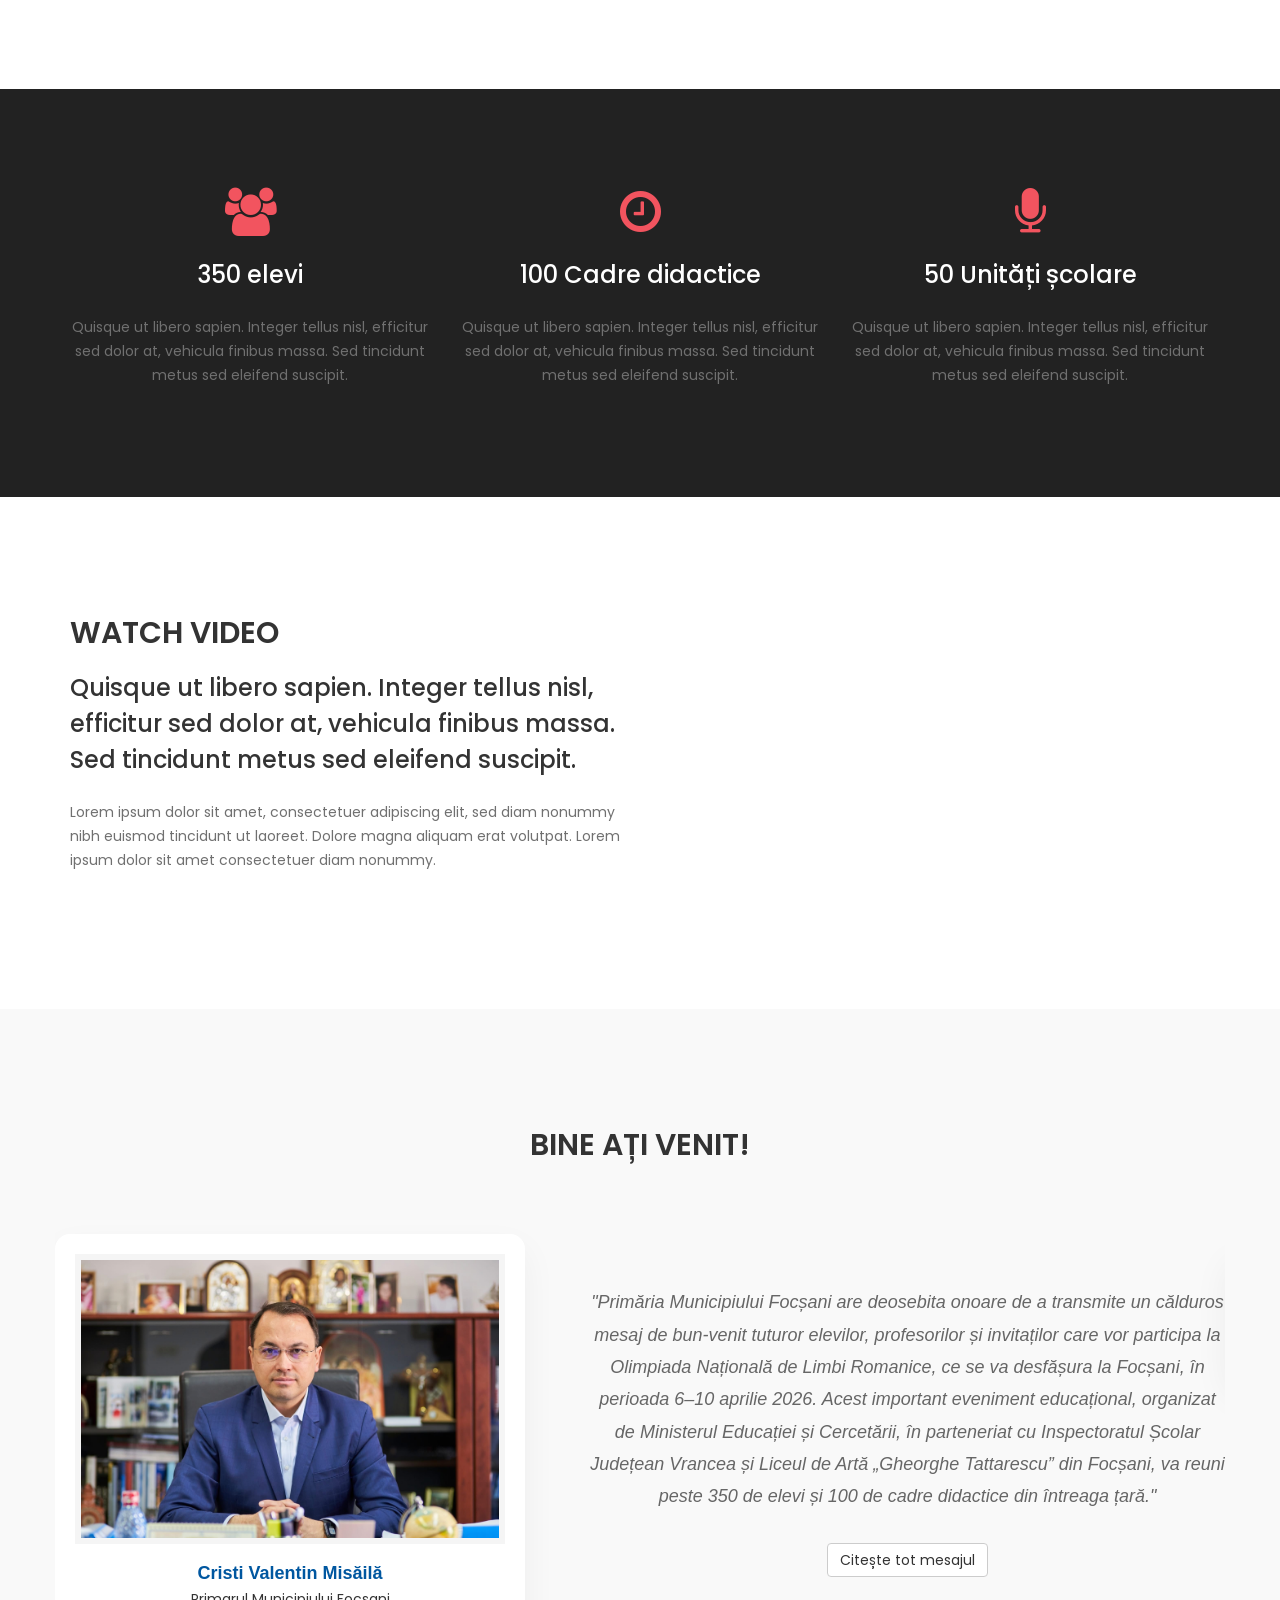
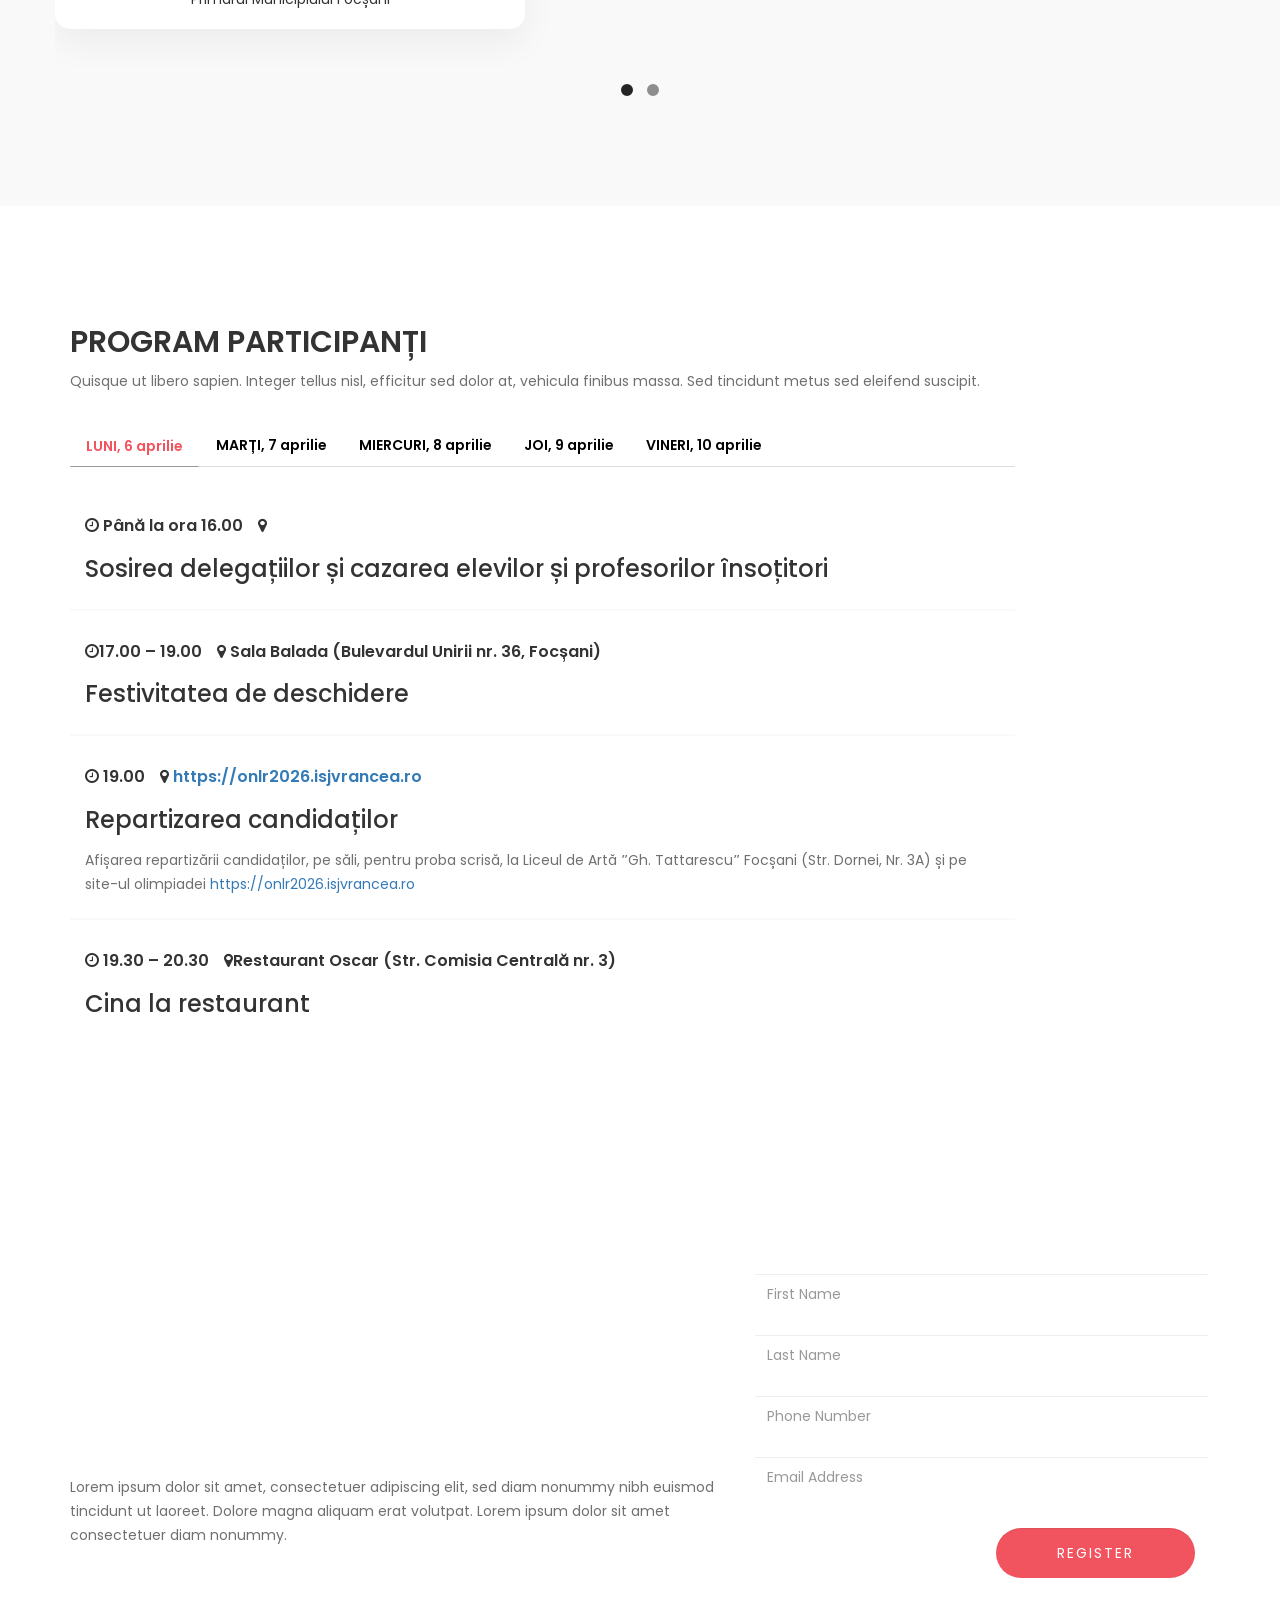
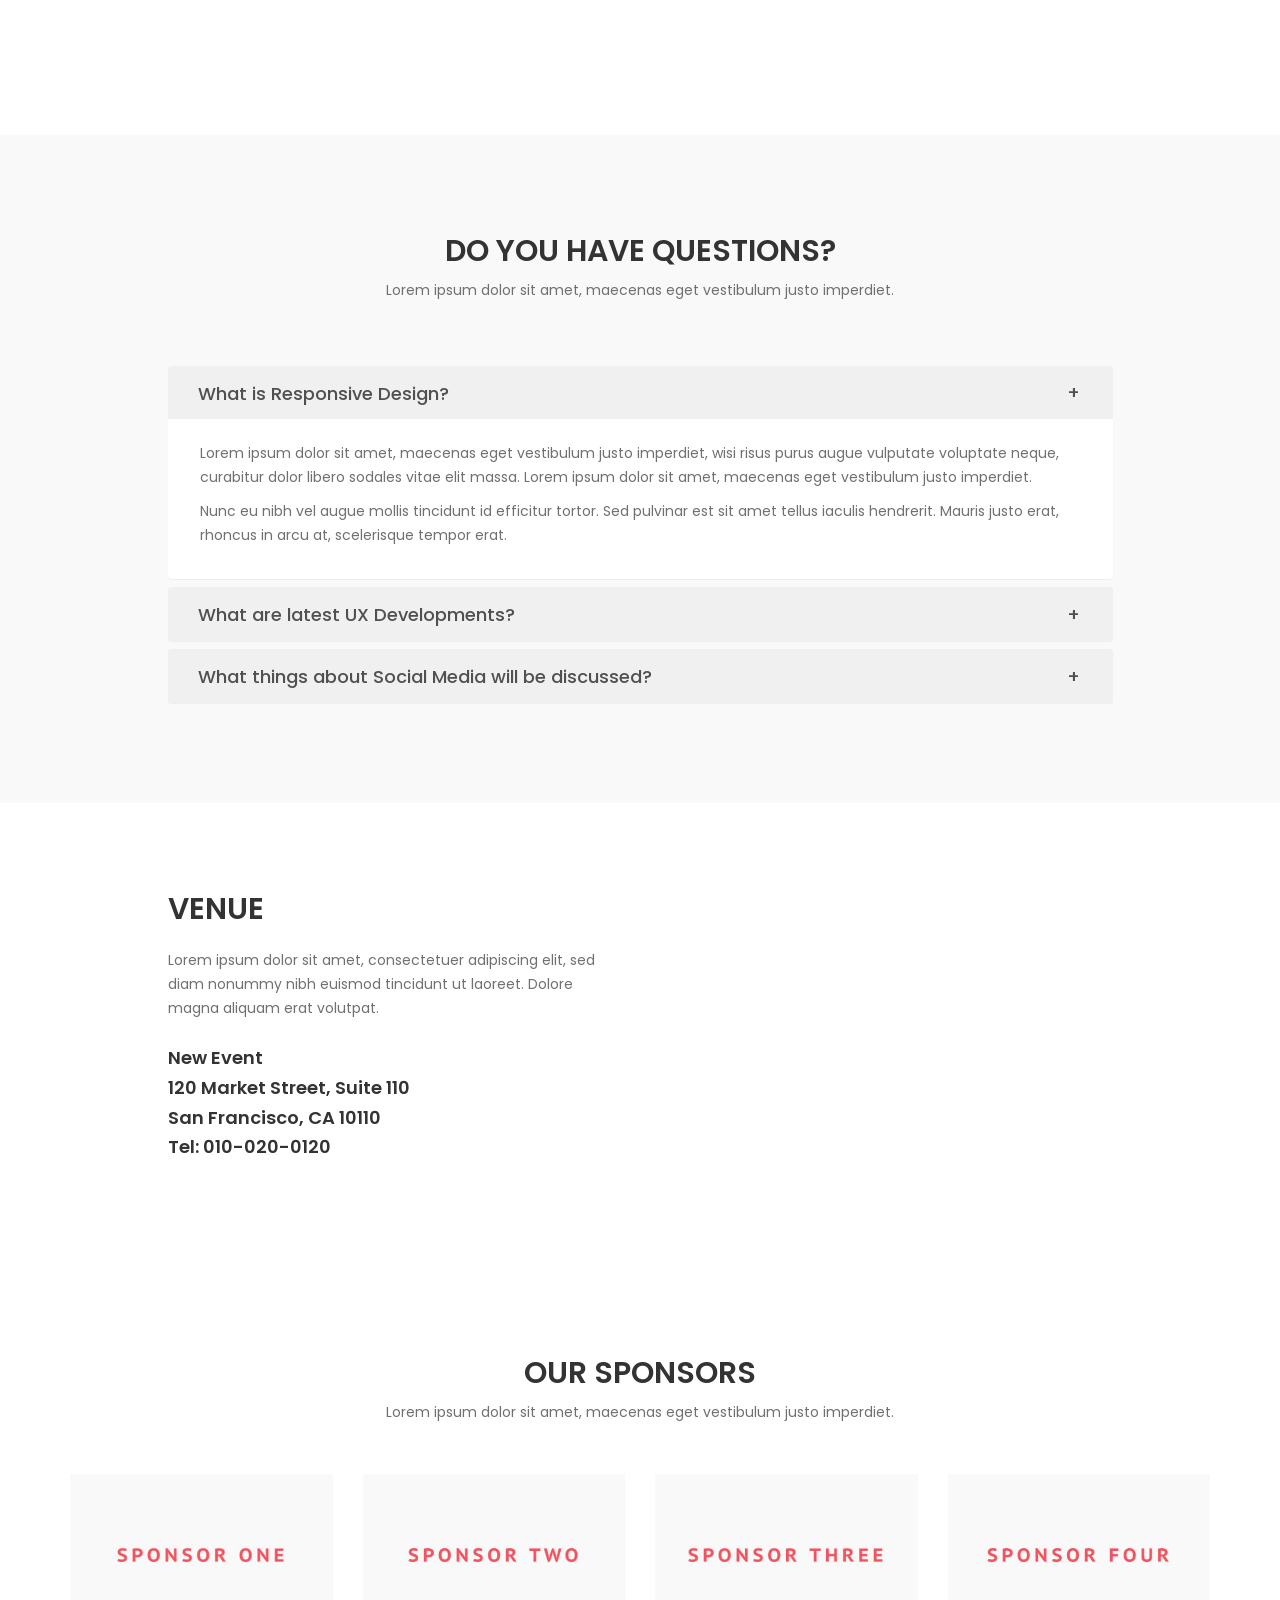
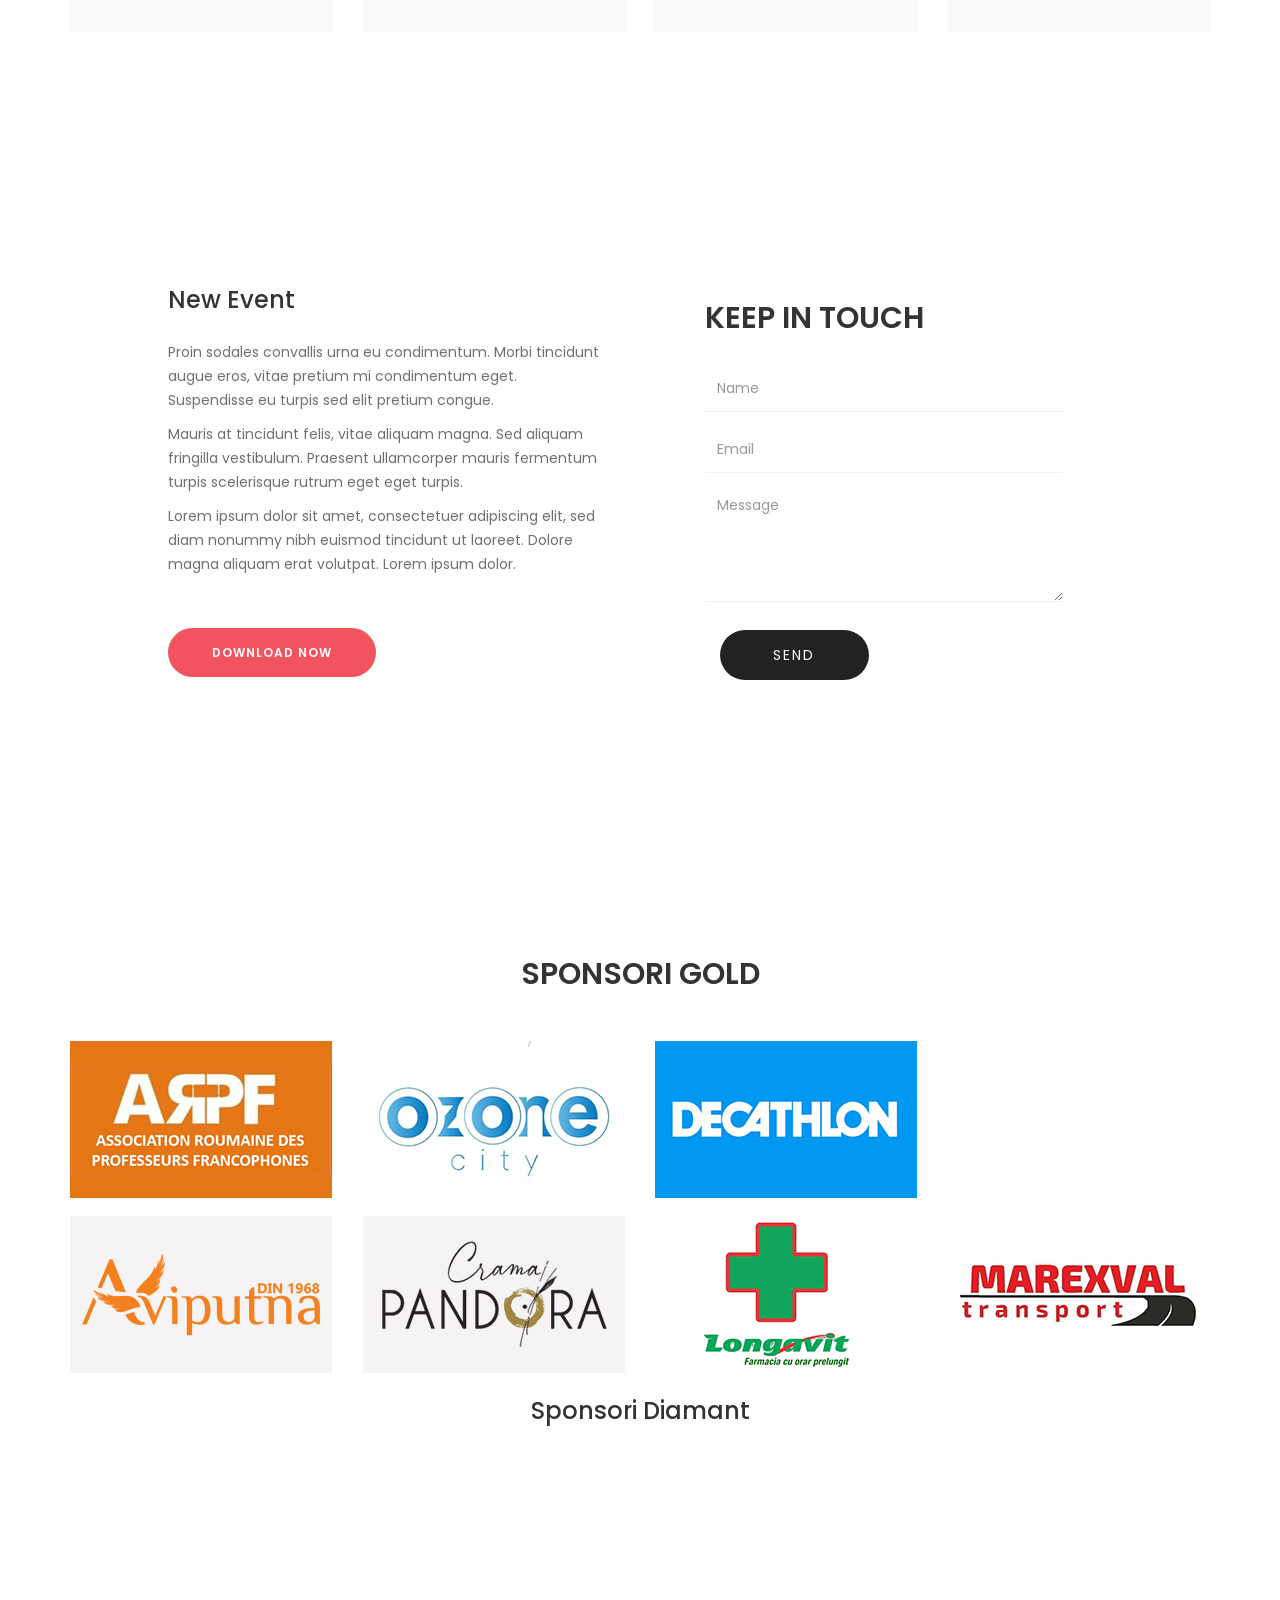
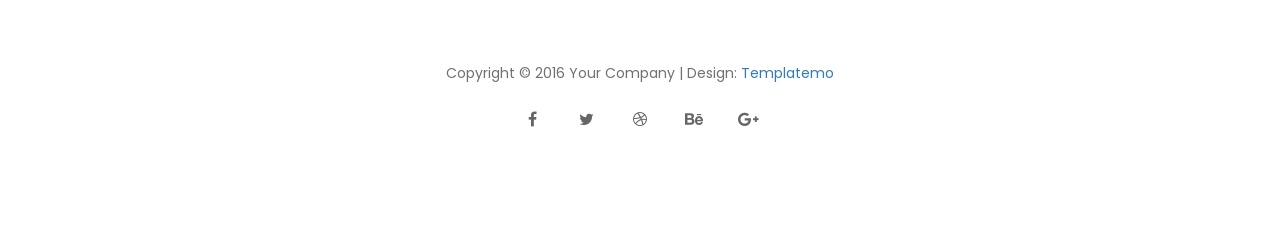
==== commit e76c7ebe: "Adaugare sponsori" ====
--- a/index.html
+++ b/index.html
@@ -113,21 +113,42 @@
     OVERVIEW SECTION   
 ============================== -->
 <section id="overview" class="parallax-section">
-	<div class="container">
-		<div class="row">
-
-			<div class="wow fadeInUp col-md-6 col-sm-6" data-wow-delay="0.6s">
-				<h3>New Event is a fully responsive one-page template for events, conferences or workshops.</h3>
-				<p>This is a Bootstrap v3.3.6 layout that is responsive and mobile friendly. You may download and modify this template for your website. Please tell your friends about templatemo.</p>
-				<p>Quisque facilisis scelerisque venenatis. Nam vulputate ultricies luctus. Lorem ipsum dolor sit amet, consectetuer adipiscing elit, sed diam nonummy nibh euismod tincidunt ut laoreet.</p>
-			</div>
-					
-			<div class="wow fadeInUp col-md-6 col-sm-6" data-wow-delay="0.9s">
-				<img src="images/overview-img.jpg" class="img-responsive" alt="Overview">
-			</div>
-
-		</div>
-	</div>
+    <div class="container">
+        <div class="row">
+            
+            <div class="col-md-12 col-sm-12 text-center">
+                <div class="section-title">
+                    <h1 class="wow fadeInUp" data-wow-delay="0.3s">Mesaje de Bun Venit</h1>
+                    <div class="line-divider"></div>
+                </div>
+            </div>
+
+            <div class="col-md-6 col-sm-12 wow fadeInLeft" data-wow-delay="0.6s">
+                <div class="welcome-card">
+                    <div class="author-info">
+                        <img src="images/primar-focsani.jpg" alt="Primar Focșani" class="img-responsive img-circle author-img">
+                        <h3>Cristi Valentin Misăilă</h3>
+                        <h5>Primarul Municipiului Focșani</h5>
+                    </div>
+                    <p class="teaser-text">"Este o onoare pentru orașul nostru să găzduiască elita tinerilor pasionați de limbile romanice. Vă urez succes și un sejur de neuitat în inima Vrancei..."</p>
+                    <a href="bun-venit-primar.html" class="btn btn-danger custom-btn">Citește tot mesajul</a>
+                </div>
+            </div>
+
+            <div class="col-md-6 col-sm-12 wow fadeInRight" data-wow-delay="0.9s">
+                <div class="welcome-card">
+                    <div class="author-info">
+                        <img src="images/inspector-general.jpg" alt="Inspector General" class="img-responsive img-circle author-img">
+                        <h3>Livia-Silvia Marcu</h3>
+                        <h5>Inspector Școlar General, I.S.J. Vrancea</h5>
+                    </div>
+                    <p class="teaser-text">"Educația și multilingvismul sunt punți către viitor. Ne bucurăm să fim gazdele acestei competiții care celebrează valorile culturale europene..."</p>
+                    <a href="bun-venit-inspector.html" class="btn btn-danger custom-btn">Citește tot mesajul</a>
+                </div>
+            </div>
+
+        </div>
+    </div>
 </section>
 
 
@@ -140,19 +161,19 @@
 
 			<div class="wow fadeInLeft col-md-4 col-sm-4" data-wow-delay="0.3s">
 				<i class="fa fa-group"></i>
-				<h3>650 Participants</h3>
+				<h3>350 elevi</h3>
 				<p>Quisque ut libero sapien. Integer tellus nisl, efficitur sed dolor at, vehicula finibus massa. Sed tincidunt metus sed eleifend suscipit.</p>
 			</div>
 
 			<div class="wow fadeInUp col-md-4 col-sm-4" data-wow-delay="0.6s">
 				<i class="fa fa-clock-o"></i>
-				<h3>24 Programs</h3>
+				<h3>100 Cadre didactice</h3>
 				<p>Quisque ut libero sapien. Integer tellus nisl, efficitur sed dolor at, vehicula finibus massa. Sed tincidunt metus sed eleifend suscipit.</p>
 			</div>
 
 			<div class="wow fadeInRight col-md-4 col-sm-4" data-wow-delay="0.9s">
 				<i class="fa fa-microphone"></i>
-				<h3>11 Speakers</h3>
+				<h3>50 Unități școlare</h3>
 				<p>Quisque ut libero sapien. Integer tellus nisl, efficitur sed dolor at, vehicula finibus massa. Sed tincidunt metus sed eleifend suscipit.</p>
 			</div>
 
@@ -193,66 +214,52 @@
 
 			<div class="col-md-12 col-sm-12 wow bounceIn">
 				<div class="section-title">
-					<h2>Creative Speakers</h2>
-					<p>Lorem ipsum dolor sit amet, maecenas eget vestibulum justo imperdiet.</p>
+					<h2>Bine ați venit!</h2>
 				</div>
 			</div>
 
 			<!-- Testimonial Owl Carousel section
 			================================================== -->
-			<div id="owl-speakers" class="owl-carousel">
-
-				<div class="item wow fadeInUp col-md-3 col-sm-3" data-wow-delay="0.9s">
-					<div class="speakers-wrapper">
-						<img src="images/speakers-img1.jpg" class="img-responsive" alt="speakers">
-							<div class="speakers-thumb">
-								<h3>Jenny Green</h3>
-								<h6>UI Designer</h6>
-							</div>
-					</div>
-				</div>
-
-				<div class="item wow fadeInUp col-md-3 col-sm-3" data-wow-delay="0.6s">
-					<div class="speakers-wrapper">
-						<img src="images/speakers-img2.jpg" class="img-responsive" alt="speakers">
-							<div class="speakers-thumb">
-								<h3>David Yoon</h3>
-								<h6>Creative Director</h6>
-							</div>
-					</div>
-				</div>
-
-				<div class="item wow fadeInUp col-md-3 col-sm-3" data-wow-delay="0.9s">
-					<div class="speakers-wrapper">
-						<img src="images/speakers-img3.jpg" class="img-responsive" alt="speakers">
-							<div class="speakers-thumb">
-								<h3>Je Mary Lee</h3>
-								<h6>Web Specialist</h6>
-							</div>
-					</div>
-				</div>
-
-				<div class="item wow fadeInUp col-md-3 col-sm-3" data-wow-delay="0.6s">
-					<div class="speakers-wrapper">
-						<img src="images/speakers-img4.jpg" class="img-responsive" alt="speakers">
-							<div class="speakers-thumb">
-								<h3>Johnathan Doe</h3>
-								<h6>Frontend Dev</h6>
-							</div>
-					</div>
-				</div>
-
-				<div class="item wow fadeInUp col-md-3 col-sm-3" data-wow-delay="0.6s">
-					<div class="speakers-wrapper">
-						<img src="images/speakers-img5.jpg" class="img-responsive" alt="speakers">
-							<div class="speakers-thumb">
-								<h3>Elite Hamilton</h3>
-								<h6>Marketing Guru</h6>
-							</div>
-					</div>
-				</div>
-				
-			</div>
+<div id="owl-speakers" class="owl-carousel">
+
+  <div class="item">
+    <div class="row display-flex-center">
+      <div class="col-md-5 col-sm-12 text-center">
+        <div class="speaker-card">
+          <img src="images/primar-focsani.jpg" class="img-responsive speaker-img" alt="Primar">
+          <div class="speaker-meta">
+            <h4>Cristi Valentin Misăilă</h4>
+            <span>Primarul Municipiului Focșani</span>
+          </div>
+        </div>
+      </div>
+      
+      <div class="col-md-7 col-sm-12 speaker-content">        
+        <p>"Primăria Municipiului Focșani are deosebita onoare de a transmite un călduros mesaj de bun-venit tuturor elevilor, profesorilor și invitaților care vor participa la Olimpiada Națională de Limbi Romanice, ce se va desfășura la Focșani, în perioada 6–10 aprilie 2026. Acest important eveniment educațional, organizat de Ministerul Educației și Cercetării, în parteneriat cu Inspectoratul Școlar Județean Vrancea și Liceul de Artă „Gheorghe Tattarescu” din Focșani, va reuni peste 350 de elevi și 100 de cadre didactice din întreaga țară."</p>
+        <a href="mesaj-primar.html" class="btn btn-default section-btn">Citește tot mesajul</a>
+      </div>
+    </div>
+  </div>
+
+  <div class="item">
+    <div class="row display-flex-center">
+      <div class="col-md-5 col-sm-12 text-center">
+        <div class="speaker-card">
+          <img src="images/inspector-general.jpg" class="img-responsive speaker-img" alt="Inspector">
+          <div class="speaker-meta">
+            <h4>Livia-Silvia Marcu</h4>
+            <span>Inspector Școlar General, I.S.J. Vrancea</span>
+          </div>
+        </div>
+      </div>
+      <div class="col-md-7 col-sm-12 speaker-content">
+        <p>"Olimpiada Națională de Limbi Romanice nu este doar o competiție, ci o celebrare a pasiunii pentru cunoaștere. Ne-am pregătit cu drag pentru a vă oferi cele mai bune condiții..."</p>
+        <a href="mesaj-inspector.html" class="btn btn-default section-btn">Citește tot mesajul</a>
+      </div>
+    </div>
+  </div>
+
+</div>
 
 		</div>
 	</div>
@@ -268,7 +275,7 @@
 
 			<div class="wow fadeInUp col-md-12 col-sm-12" data-wow-delay="0.6s">
 				<div class="section-title">
-					<h2>Our Programs</h2>
+					<h2>Program participanți</h2>
 					<p>Quisque ut libero sapien. Integer tellus nisl, efficitur sed dolor at, vehicula finibus massa. Sed tincidunt metus sed eleifend suscipit.</p>
 				</div>
 			</div>
@@ -276,111 +283,150 @@
 			<div class="wow fadeInUp col-md-10 col-sm-10" data-wow-delay="0.9s">
 				<!-- Nav tabs -->
 				<ul class="nav nav-tabs" role="tablist">
-					<li class="active"><a href="#fday" aria-controls="fday" role="tab" data-toggle="tab">FIRST DAY</a></li>
-					<li><a href="#sday" aria-controls="sday" role="tab" data-toggle="tab">SECOND DAY</a></li>
-					<li><a href="#tday" aria-controls="tday" role="tab" data-toggle="tab">THIRD DAY</a></li>
+					<li class="active"><a href="#lday" aria-controls="lday" role="tab" data-toggle="tab">LUNI, 6 aprilie</a></li>
+					<li><a href="#mday" aria-controls="mday" role="tab" data-toggle="tab">MARȚI, 7 aprilie</a></li>
+					<li><a href="#miday" aria-controls="miday" role="tab" data-toggle="tab">MIERCURI, 8 aprilie</a></li>
+					<li><a href="#jday" aria-controls="jday" role="tab" data-toggle="tab">JOI, 9 aprilie</a></li>
+					<li><a href="#vday" aria-controls="vday" role="tab" data-toggle="tab">VINERI, 10 aprilie</a></li>
 				</ul>
 				<!-- tab panes -->
 				<div class="tab-content">
 
-					<div role="tabpanel" class="tab-pane active" id="fday">
-						<!-- program speaker here -->
-						<div class="col-md-2 col-sm-2">
-							<img src="images/program-img1.jpg" class="img-responsive" alt="program">
-						</div>
-						<div class="col-md-10 col-sm-10">
-							<h6>
-								<span><i class="fa fa-clock-o"></i> 09.00 AM</span> 
-								<span><i class="fa fa-map-marker"></i> Room 240</span>
-							</h6>
-							<h3>Introduction to Design</h3>
-							<h4>By Jenny Green</h4>
-							<p>Maecenas accumsan metus turpis, eu faucibus ligula interdum in. Mauris at tincidunt felis, vitae aliquam magna. Sed aliquam fringilla vestibulum.</p>
-						</div>
-
-						<!-- program divider -->
-						<div class="program-divider col-md-12 col-sm-12"></div>
-
-						<!-- program speaker here -->
-						<div class="col-md-2 col-sm-2">
-							<img src="images/program-img2.jpg" class="img-responsive" alt="program">
-						</div>
-						<div class="col-md-10 col-sm-10">
-							<h6>
-								<span><i class="fa fa-clock-o"></i> 10.00 AM</span> 
-								<span><i class="fa fa-map-marker"></i> Room 360</span>
-							</h6>
-							<h3>Front-End Development</h3>
-							<h4>By Johnathan Mark</h4>
-							<p>Mauris at tincidunt felis, vitae aliquam magna. Sed aliquam fringilla vestibulum. Praesent ullamcorper mauris fermentum turpis scelerisque rutrum eget eget turpis.</p>
-						</div>
-
-						<!-- program divider -->
-						<div class="program-divider col-md-12 col-sm-12"></div>
-
-						<!-- program speaker here -->
-						<div class="col-md-2 col-sm-2">
-							<img src="images/program-img3.jpg" class="img-responsive" alt="program">
-						</div>
-						<div class="col-md-10 col-sm-10">
-							<h6>
-								<span><i class="fa fa-clock-o"></i> 11.00 AM</span> 
-								<span><i class="fa fa-map-marker"></i> Room 450</span>
-							</h6>
-							<h3>Social Media Marketing</h3>
-							<h4>By Johnathan Doe</h4>
-							<p>Nam pulvinar, elit vitae rhoncus pretium, massa urna bibendum ex, aliquam efficitur lorem odio vitae erat. Integer rutrum viverra magna, nec ultrices risus rutrum nec.</p>
-						</div>
+					<div role="tabpanel" class="tab-pane active" id="lday">
+
+						<div class="col-md-12 col-sm-12">
+							<h6>
+								<span><i class="fa fa-clock-o"></i> Până la ora 16.00</span> 
+								<span><i class="fa fa-map-marker"></i></span>
+							</h6>
+							<h3>Sosirea delegațiilor și cazarea elevilor și profesorilor însoțitori</h3>
+						</div>
+
+						<!-- program divider -->
+						<div class="program-divider col-md-12 col-sm-12"></div>
+						<div class="col-md-12 col-sm-12">
+							<h6>
+								<span><i class="fa fa-clock-o"></i>17.00 – 19.00</span> 
+								<span><i class="fa fa-map-marker"></i> Sala Balada (Bulevardul Unirii nr. 36, Focșani)</span>
+							</h6>
+							<h3>Festivitatea de deschidere</h3>
+						</div>
+
+						<!-- program divider -->
+						<div class="program-divider col-md-12 col-sm-12"></div>
+
+						<div class="col-md-12 col-sm-12">
+							<h6>
+								<span><i class="fa fa-clock-o"></i> 19.00</span> 
+								<span><i class="fa fa-map-marker"></i> <a href="https://onlr2026.isjvrancea.ro">https://onlr2026.isjvrancea.ro</a></span>
+							</h6>
+							<h3>Repartizarea candidaților</h3>
+							<p>Afișarea repartizării candidaților, pe săli, pentru proba scrisă, la Liceul de Artă ˮGh. Tattarescuˮ Focșani (Str. Dornei, Nr. 3A) și pe site-ul olimpiadei <a href="https://onlr2026.isjvrancea.ro">https://onlr2026.isjvrancea.ro</a></p>
+						</div>
+
+						<!-- program divider -->
+						<div class="program-divider col-md-12 col-sm-12"></div>
+
+						<div class="col-md-12 col-sm-12">
+							<h6>
+								<span><i class="fa fa-clock-o"></i> 19.30 – 20.30</span> 
+								<span><i class="fa fa-map-marker"></i>Restaurant Oscar (Str. Comisia Centrală nr. 3)</span>
+							</h6>
+							<h3>Cina la restaurant</h3>
+						</div>
+
+						
 					</div>
 
-					<div role="tabpanel" class="tab-pane" id="sday">
-						<!-- program speaker here -->
-						<div class="col-md-2 col-sm-2">
-							<img src="images/program-img4.jpg" class="img-responsive" alt="program">
-						</div>
-						<div class="col-md-10 col-sm-10">
-							<h6>
-								<span><i class="fa fa-clock-o"></i> 11.00 AM</span> 
-								<span><i class="fa fa-map-marker"></i> Room 240</span>
-							</h6>
-							<h3>Backend Development</h3>
-							<h4>By Matt Lee</h4>
-							<p>Integer rutrum viverra magna, nec ultrices risus rutrum nec. Pellentesque interdum vel nisi nec tincidunt. Quisque facilisis scelerisque venenatis. Nam vulputate ultricies luctus.</p>
-						</div>
-
-						<!-- program divider -->
-						<div class="program-divider col-md-12 col-sm-12"></div>
-
-						<!-- program speaker here -->
-						<div class="col-md-2 col-sm-2">
-							<img src="images/program-img5.jpg" class="img-responsive" alt="program">
-						</div>
-						<div class="col-md-10 col-sm-10">
-							<h6>
-								<span><i class="fa fa-clock-o"></i> 01.00 PM</span> 
-								<span><i class="fa fa-map-marker"></i> Room 450</span>
-							</h6>
-							<h3>Web Application Lite</h3>
-							<h4>By David Orlando</h4>
-							<p>Aliquam faucibus lobortis dolor, id pellentesque eros pretium in. Aenean in erat ut quam aliquet commodo. Vivamus aliquam pulvinar ipsum ut sollicitudin. Suspendisse quis sollicitudin mauris.</p>
-						</div>
-
-						<!-- program divider -->
-						<div class="program-divider col-md-12 col-sm-12"></div>
-
-						<!-- program speaker here -->
-						<div class="col-md-2 col-sm-2">
-							<img src="images/program-img6.jpg" class="img-responsive" alt="program">
-						</div>
-						<div class="col-md-10 col-sm-10">
-							<h6>
-								<span><i class="fa fa-clock-o"></i> 03.00 PM</span> 
-								<span><i class="fa fa-map-marker"></i> Room 650</span>
-							</h6>
-							<h3>Professional UX Design</h3>
-							<h4>By James Lee Mark</h4>
-							<p>Lorem ipsum dolor sit amet, consectetuer adipiscing elit, sed diam nonummy nibh euismod tincidunt ut laoreet. Dolore magna aliquam erat volutpat.</p>
-						</div>
+					<div role="tabpanel" class="tab-pane" id="mday">
+
+						<div class="col-md-12 col-sm-12">
+							<h6>
+								<span><i class="fa fa-clock-o"></i> 07.00 – 08.30</span> 
+								<span><i class="fa fa-map-marker"></i></span>
+							</h6>
+							<h3>Micul dejun la spațiile de cazare</h3>
+							<p>Obs.: Elevii și profesorii însoțitori cazați la Căminul Colegiului Tehnic ˮGh. Asachiˮ Focșani vor servi micul dejun la Restaurant Oscar (Str. Comisia Centrală nr. 3).</p>
+						</div>
+
+						<!-- program divider -->
+						<div class="program-divider col-md-12 col-sm-12"></div>
+
+						<div class="col-md-12 col-sm-12">
+							<h6>
+								<span><i class="fa fa-clock-o"></i> 09.00 – 09.30</span> 
+								<span><i class="fa fa-map-marker"></i> Liceul de Artă ˮGh. Tattarescuˮ Focșani (Str. Dornei, Nr. 3A)</span>
+							</h6>
+							<h3>Accesul elevilor în sălile de concurs</h3>
+						</div>
+
+						<!-- program divider -->
+						<div class="program-divider col-md-12 col-sm-12"></div>
+
+						<div class="col-md-12 col-sm-12">
+							<h6>
+								<span><i class="fa fa-clock-o"></i> 10.00 - 12.00 (clasele VII – VIII) / 10.00 - 13.00 (clasele IX – XII)</span> 
+								<span><i class="fa fa-map-marker"></i> Liceul de Artă ˮGh. Tattarescuˮ Focșani (Str. Dornei, Nr. 3A)</span>
+							</h6>
+							<h3>PROBA SCRISĂ </h3>
+						</div>
+						<!-- program divider -->
+						<div class="program-divider col-md-12 col-sm-12"></div>
+
+						<div class="col-md-12 col-sm-12">
+							<h6>
+								<span><i class="fa fa-clock-o"></i> 13.30 – 14.30</span> 
+								<span><i class="fa fa-map-marker"></i> Restaurant Oscar (Str. Comisia Centrală nr. 3)</span>
+							</h6>
+							<h3>Prânzul la Restaurant Oscar (Str. Comisia Centrală nr. 3)</h3>
+						</div>	
+
+						<!-- program divider -->
+						<div class="program-divider col-md-12 col-sm-12"></div>
+
+						<div class="col-md-12 col-sm-12">
+							<h6>
+								<span><i class="fa fa-clock-o"></i> 15.00 - 15.30</span> 
+								<span><i class="fa fa-map-marker"></i>Sala Balada (Bulevardul Unirii nr. 36)</span>
+							</h6>
+							<h3>Moment folcloric susținut de Ansamblul Țara Vrancei</h3>
+						</div>
+						
+						<!-- program divider -->
+						<div class="program-divider col-md-12 col-sm-12"></div>
+
+						<div class="col-md-6 col-sm-6">
+							<h6>
+								<span><i class="fa fa-clock-o"></i> 16.00 - 18.00</span> 
+								<span><i class="fa fa-map-marker"></i>Teatrul Municipal “Maior Gh. Pastia” Focșani (strada Republicii nr. 71)</span>
+							</h6>
+							<h3>Varianta A: Vizionare piesă de teatru "Puterea dragostei"</h3>
+						</div>
+						<div class="col-md-6 col-sm-6">
+							<h6>
+								<span><i class="fa fa-clock-o"></i> 16.00 - 18.00</span> 
+								<span><i class="fa fa-map-marker"></i>Ateneul Popular „Maior Gheorghe Pastia” Focșani (Bulevardul Unirii nr.3)</span>
+							</h6>
+							<h3>Varianta B: Vizionare Spectacol de păpuși ˮPăcalăˮ, susținut de elevii Liceului de Artă ˮGh. Tattarescuˮ Focșani</h3>
+						</div>
+						<div class="col-md-12 col-sm-12">
+						<p>Obs.: Fiecare profesor însoțitor de lot va alege una din cele două variante!</p>
+						</div>
+
+
+						<!-- program divider -->
+						<div class="program-divider col-md-12 col-sm-12"></div>
+
+						<div class="col-md-12 col-sm-12">
+							<h6>
+								<span><i class="fa fa-clock-o"></i> 19.00 – 21.00</span> 
+								<span><i class="fa fa-map-marker"></i>Restaurant Oscar (Str. Comisia Centrală nr. 3)</span>
+							</h6>
+							<h3>Cina</h3>
+						</div>
+
+						
+						
 					</div>
 
 					<div role="tabpanel" class="tab-pane" id="tday">
@@ -642,6 +688,182 @@
 
 
 <!-- =========================
+    SPONSORS SECTION   
+============================== -->
+<section id="sponsors" class="parallax-section">
+    <div class="container">
+        <div class="row">
+            <div class="wow bounceIn col-md-12 col-sm-12">
+                <div class="section-title">
+                    <h2>Sponsori Gold</h2>
+                </div>
+            </div>
+
+            <div class="wow fadeInUp col-md-3 col-sm-6 col-xs-6" data-wow-delay="0.3s">
+                <div class="sponsor-box-static">
+                    <img src="images/sponsori/sponsor_01.png" class="img-responsive" alt="sponsori">
+                </div>
+            </div>
+            <div class="wow fadeInUp col-md-3 col-sm-6 col-xs-6" data-wow-delay="0.4s">
+                <div class="sponsor-box-static">
+                    <img src="images/sponsori/sponsor_02.png" class="img-responsive" alt="sponsori">
+                </div>
+            </div>
+            <div class="wow fadeInUp col-md-3 col-sm-6 col-xs-6" data-wow-delay="0.5s">
+                <div class="sponsor-box-static">
+                    <img src="images/sponsori/sponsor_03.png" class="img-responsive" alt="sponsori">
+                </div>
+            </div>
+            <div class="wow fadeInUp col-md-3 col-sm-6 col-xs-6" data-wow-delay="0.6s">
+                <div class="sponsor-box-static">
+                    <img src="images/sponsori/sponsor_04.png" class="img-responsive" alt="sponsori">
+                </div>
+            </div>
+
+            <div class="wow fadeInUp col-md-3 col-sm-6 col-xs-6" data-wow-delay="0.7s">
+                <div class="sponsor-box-static">
+                    <img src="images/sponsori/sponsor_05.png" class="img-responsive" alt="sponsori">
+                </div>
+            </div>
+            <div class="wow fadeInUp col-md-3 col-sm-6 col-xs-6" data-wow-delay="0.8s">
+                <div class="sponsor-box-static">
+                    <img src="images/sponsori/sponsor_06.png" class="img-responsive" alt="sponsori">
+                </div>
+            </div>
+            <div class="wow fadeInUp col-md-3 col-sm-6 col-xs-6" data-wow-delay="0.9s">
+                <div class="sponsor-box-static">
+                    <img src="images/sponsori/sponsor_07.png" class="img-responsive" alt="sponsori">
+                </div>
+            </div>
+            <div class="wow fadeInUp col-md-3 col-sm-6 col-xs-6" data-wow-delay="1.0s">
+                <div class="sponsor-box-static">
+                    <img src="images/sponsori/sponsor_08.png" class="img-responsive" alt="sponsori">
+                </div>
+            </div>
+        </div>
+
+        <div class="row">
+            <div class="col-md-12 col-sm-12">
+                <div class="section-title">
+                    <h3>Sponsori Diamant</h3>
+                </div>
+            </div>
+            
+            <div id="owl-sponsori" class="owl-carousel">
+                <div class="item">
+                    <div class="sponsor-box-carousel">
+                        <img src="images/sponsori/sponsor_09.png" class="img-responsive" alt="sponsori">
+                    </div>
+					<div class="sponsor-box-carousel">
+                        <img src="images/sponsori/sponsor_15.png" class="img-responsive" alt="sponsori">
+                    </div>
+                </div>
+                <div class="item">
+                    <div class="sponsor-box-carousel">
+                        <img src="images/sponsori/sponsor_10.png" class="img-responsive" alt="sponsori">
+                    </div>                    
+					<div class="sponsor-box-carousel">
+                        <img src="images/sponsori/sponsor_16.png" class="img-responsive" alt="sponsori">
+                    </div>
+					
+                </div>
+                <div class="item">
+                    <div class="sponsor-box-carousel">
+                        <img src="images/sponsori/sponsor_11.png" class="img-responsive" alt="sponsori">
+                    </div>                    
+					<div class="sponsor-box-carousel">
+                        <img src="images/sponsori/sponsor_17.png" class="img-responsive" alt="sponsori">
+                    </div>
+                </div>
+                <div class="item">
+                    <div class="sponsor-box-carousel">
+                        <img src="images/sponsori/sponsor_12.png" class="img-responsive" alt="sponsori">
+                    </div>                    
+					<div class="sponsor-box-carousel">
+                        <img src="images/sponsori/sponsor_18.png" class="img-responsive" alt="sponsori">
+                    </div>
+                </div>
+                <div class="item">
+                    <div class="sponsor-box-carousel">
+                        <img src="images/sponsori/sponsor_13.png" class="img-responsive" alt="sponsori">
+                    </div>                    
+					<div class="sponsor-box-carousel">
+                        <img src="images/sponsori/sponsor_19.png" class="img-responsive" alt="sponsori">
+                    </div>
+                </div>
+                <div class="item">
+                    <div class="sponsor-box-carousel">
+                        <img src="images/sponsori/sponsor_14.png" class="img-responsive" alt="sponsori">
+                    </div>                    
+					<div class="sponsor-box-carousel">
+                        <img src="images/sponsori/sponsor_20.png" class="img-responsive" alt="sponsori">
+                    </div>
+                </div>
+                <div class="item">
+                    <div class="sponsor-box-carousel">
+                        <img src="images/sponsori/sponsor_21.png" class="img-responsive" alt="sponsori">
+                    </div>                    
+					<div class="sponsor-box-carousel">
+                        <img src="images/sponsori/sponsor_27.png" class="img-responsive" alt="sponsori">
+                    </div>
+                </div>
+
+                <div class="item">
+                    <div class="sponsor-box-carousel">
+                        <img src="images/sponsori/sponsor_22.png" class="img-responsive" alt="sponsori">
+                    </div>                    
+					<div class="sponsor-box-carousel">
+                        <img src="images/sponsori/sponsor_28.png" class="img-responsive" alt="sponsori">
+                    </div>
+                </div>
+
+                <div class="item">
+                    <div class="sponsor-box-carousel">
+                        <img src="images/sponsori/sponsor_23.png" class="img-responsive" alt="sponsori">
+                    </div>                    
+					<div class="sponsor-box-carousel">
+                        <img src="images/sponsori/sponsor_29.png" class="img-responsive" alt="sponsori">
+                    </div>
+                </div>
+
+                <div class="item">
+                    <div class="sponsor-box-carousel">
+                        <img src="images/sponsori/sponsor_24.png" class="img-responsive" alt="sponsori">
+                    </div>                    
+					<div class="sponsor-box-carousel">
+                        <img src="images/sponsori/sponsor_30.png" class="img-responsive" alt="sponsori">
+                    </div>
+                </div>
+
+                <div class="item">
+                    <div class="sponsor-box-carousel">
+                        <img src="images/sponsori/sponsor_25.png" class="img-responsive" alt="sponsori">
+                    </div>                    
+					<div class="sponsor-box-carousel">
+                        <img src="images/sponsori/sponsor_31.png" class="img-responsive" alt="sponsori">
+                    </div>
+                </div>
+
+                <div class="item">
+                    <div class="sponsor-box-carousel">
+                        <img src="images/sponsori/sponsor_26.png" class="img-responsive" alt="sponsori">
+                    </div>                    
+					<div class="sponsor-box-carousel">
+                        <img src="images/sponsori/sponsor_32.png" class="img-responsive" alt="sponsori">
+                    </div>
+                </div>
+
+
+
+                </div>
+        </div>
+    </div>
+</section>
+
+
+
+
+<!-- =========================
     FOOTER SECTION   
 ============================== -->
 <footer>
--- a/css/style.css
+++ b/css/style.css
@@ -206,7 +206,7 @@
 
 .custom-navbar .nav li a {
     color: #ddd;
-    font-size: 12px;
+    font-size: 18px;
     font-weight: 500;
     letter-spacing: 0.6px;
     text-transform: uppercase;
@@ -245,7 +245,7 @@
 
 @media(min-width:768px) {
     .custom-navbar {
-        padding: 20px 0;
+        /* padding: 20px 0; */
         border-bottom: 0;
         background: 0 0; 
     }
@@ -371,12 +371,13 @@
 
 #program .program-divider {
     border: 1px solid #f9f9f9;
-    margin-top: 32px;
-    margin-bottom: 42px;
+    margin-top: 12px;
+    margin-bottom: 22px;
 }
 
 #program span {
     padding-right: 12px;
+	font-size: 16px;
 }
 
 #program img {
--- a/css/custom.css
+++ b/css/custom.css
@@ -33,7 +33,7 @@
 
 /* 1. Resetăm padding-ul containerului pentru a face loc imaginii */
 .navbar-brand {
-    padding: 5px 15px !important; /* Mai puțin spațiu sus/jos */
+    padding: 15px !important; /* Mai puțin spațiu sus/jos */
     height: auto !important;      /* Permitem înălțimii să se adapteze */
     display: flex;                /* Folosim flexbox pentru centrare */
     align-items: center;          /* Centrează vertical imaginea */
@@ -142,3 +142,228 @@
     from { opacity: 0; transform: translateY(-20px); }
     to { opacity: 1; transform: translateY(0); }
 }
+
+/* 1. Fundalul meniului în stare normală (sub antet) */
+.custom-navbar {
+    background-color: #0057a0; /* Albastrul din logo-ul tău */
+    border-bottom: 1px solid rgba(255,255,255,0.1);
+}
+
+/* 2. Fundalul meniului când devine FIX (Sticky) la scroll */
+.navbar.navbar-fixed-top {
+    background-color: #0057a0 !important; /* Forțăm culoarea și pentru starea fixă */
+    box-shadow: 0 4px 10px rgba(0,0,0,0.2);
+}
+
+/* 3. Schimbăm culoarea textului în ALB (pentru contrast pe fundal albastru) */
+.custom-navbar .nav li a {
+    color: #ffffff !important;
+}
+
+/* 4. Culoarea la hover (când treci cu mouse-ul peste link-uri) */
+.custom-navbar .nav li a:hover {
+    color: #f9bc28 !important; /* Galbenul din steagul tău pentru evidențiere */
+}
+
+/* 5. Culoarea link-ului activ (secțiunea în care te afli) */
+.custom-navbar .nav li.active a {
+    color: #f9bc28 !important;
+}
+
+/* --- VIZIBILITATE NAVBAR-HEADER (LOGO MIC) --- */
+
+/* 1. Starea inițială: Ascundem navbar-header pe ecrane mari (Desktop) */
+@media (min-width: 768px) {
+    .custom-navbar .navbar-header {
+        opacity: 0;
+        visibility: hidden;
+        transition: all 0.4s ease-in-out;
+        transform: translateY(-10px); /* Opțional: un ușor efect de mișcare */
+    }
+
+    /* 2. Starea Sticky: Îl afișăm doar când meniul devine fix */
+    .navbar.navbar-fixed-top .navbar-header {
+        opacity: 1;
+        visibility: visible;
+        transform: translateY(0);
+    }
+}
+
+/* 3. Ajustare pentru Mobil (sub 768px) */
+/* Pe mobil trebuie să fim atenți: navbar-header conține butonul "hamburger". 
+   Dacă vrei ca butonul să fie vizibil mereu (pentru a putea deschide meniul), 
+   ascundem DOAR textul/logo-ul (navbar-brand) nu tot containerul. */
+@media (max-width: 767px) {
+    .custom-navbar .navbar-brand {
+        display: none; /* Ascundem "ONLR 2026" inițial */
+    }
+    
+    .navbar.navbar-fixed-top .navbar-brand {
+        display: block; /* Îl afișăm doar când meniul e sticky */
+    }
+    
+    /* Butonul hamburger rămâne vizibil pentru a permite navigarea */
+    .custom-navbar .navbar-toggle {
+        display: block;
+    }
+}
+
+
+/* --- CENTRARE ANTET (HEADER-TOP) --- */
+
+#header-top {
+    padding: 30px 0;
+    background-color: #f5f3f3; /* Culoarea de fundal stabilită anterior */
+}
+
+/* Containerul Flex pentru aliniere */
+.display-flex-header {
+    display: flex;
+    flex-wrap: wrap;           /* Permite elementelor să treacă pe rândul următor pe mobil */
+    justify-content: center;    /* Centrează coloanele orizontal pe axa principală */
+    align-items: center;       /* Centrează elementele vertical */
+    text-align: center;        /* Asigură centrarea textului în interiorul coloanelor */
+}
+
+/* Ajustări pentru coloane pe Desktop */
+@media (min-width: 992px) {
+    .display-flex-header .col-md-3,
+    .display-flex-header .col-md-9 {
+        float: none;           /* Eliminăm float-ul Bootstrap pentru a lăsa Flexbox să lucreze */
+        display: inline-block;
+    }
+}
+
+/* Stil text antet */
+.header-text-area h1, 
+.header-text-area h3 {
+    margin: 5px 0;
+    text-align: center;        /* Centrare forțată pentru titluri */
+}
+
+/* Logo mare - Centrare imagine */
+.logo-mare {
+    max-height: 150px;         /* Limitează înălțimea pentru a nu domina pagina */
+    width: auto;
+    margin: 0 auto 15px;       /* Centrează imaginea și adaugă spațiu jos pe mobil */
+    display: block;
+}
+
+/* --- STILURI PENTRU SECTIUNEA WELCOME --- */
+
+.welcome-card {
+    background: rgba(255, 255, 255, 0.9); /* Fundal alb curat, usor transparent */
+    padding: 40px;
+    border-radius: 10px;
+    text-align: center;
+    box-shadow: 0 10px 30px rgba(0,0,0,0.1);
+    margin-top: 20px;
+    min-height: 450px; /* Asigură că ambele carduri au aceeași înălțime */
+}
+
+.author-img {
+    width: 120px;
+    height: 120px;
+    margin: 0 auto 20px;
+    border: 5px solid #0057a0; /* Contur albastru ca logo-ul */
+    object-fit: cover;
+}
+
+.author-info h3 {
+    margin-bottom: 5px;
+    color: #0057a0;
+    font-weight: 700;
+}
+
+.author-info h5 {
+    color: #f9bc28; /* Galben pentru titlu oficial */
+    margin-bottom: 20px;
+    text-transform: uppercase;
+    font-size: 14px;
+}
+
+.teaser-text {
+    font-style: italic;
+    line-height: 1.8;
+    margin-bottom: 30px;
+    color: #555;
+}
+
+.line-divider {
+    width: 60px;
+    height: 3px;
+    background: #0057a0;
+    margin: 20px auto 40px;
+}
+
+.custom-btn {
+    background-color: #0057a0 !important;
+    border: none;
+    padding: 10px 25px;
+    transition: all 0.3s;
+}
+
+.custom-btn:hover {
+    background-color: #f9bc28 !important;
+    transform: translateY(-3px);
+}
+
+/* --- STIL NOU OWL SPEAKERS (SINGLE VIEW) --- */
+
+.display-flex-center {
+    display: flex;
+    align-items: center;
+    flex-wrap: wrap;
+    padding: 40px 0;
+}
+
+.speaker-card {
+    padding: 20px;
+    background: #fff;
+    border-radius: 15px;
+    box-shadow: 0 15px 35px rgba(0,0,0,0.05);
+}
+
+.speaker-img {
+    /* width: 200px !important; Forțăm dimensiunea în carusel */
+    height: 200px;
+    margin: 0 auto 20px;
+    border: 6px solid #f5f5f5;
+    object-fit: cover;
+}
+
+.speaker-meta h4 {
+    color: #0057a0;
+    margin-bottom: 5px;
+    font-weight: 700;
+}
+
+.speaker-content {
+    padding-left: 50px;
+}
+
+.speaker-content h2 {
+    font-weight: 800;
+    margin-bottom: 20px;
+    color: #333;
+}
+
+.speaker-content p {
+    font-size: 18px;
+    line-height: 1.8;
+    font-style: italic;
+    color: #666;
+    margin-bottom: 30px;
+}
+
+/* Ajustare Mobil */
+@media (max-width: 767px) {
+    .speaker-content {
+        padding-left: 15px;
+        text-align: center;
+        margin-top: 30px;
+    }
+    .display-flex-center {
+        display: block; /* Dezactivăm flex-ul pe mobil pentru a curge normal */
+    }
+}
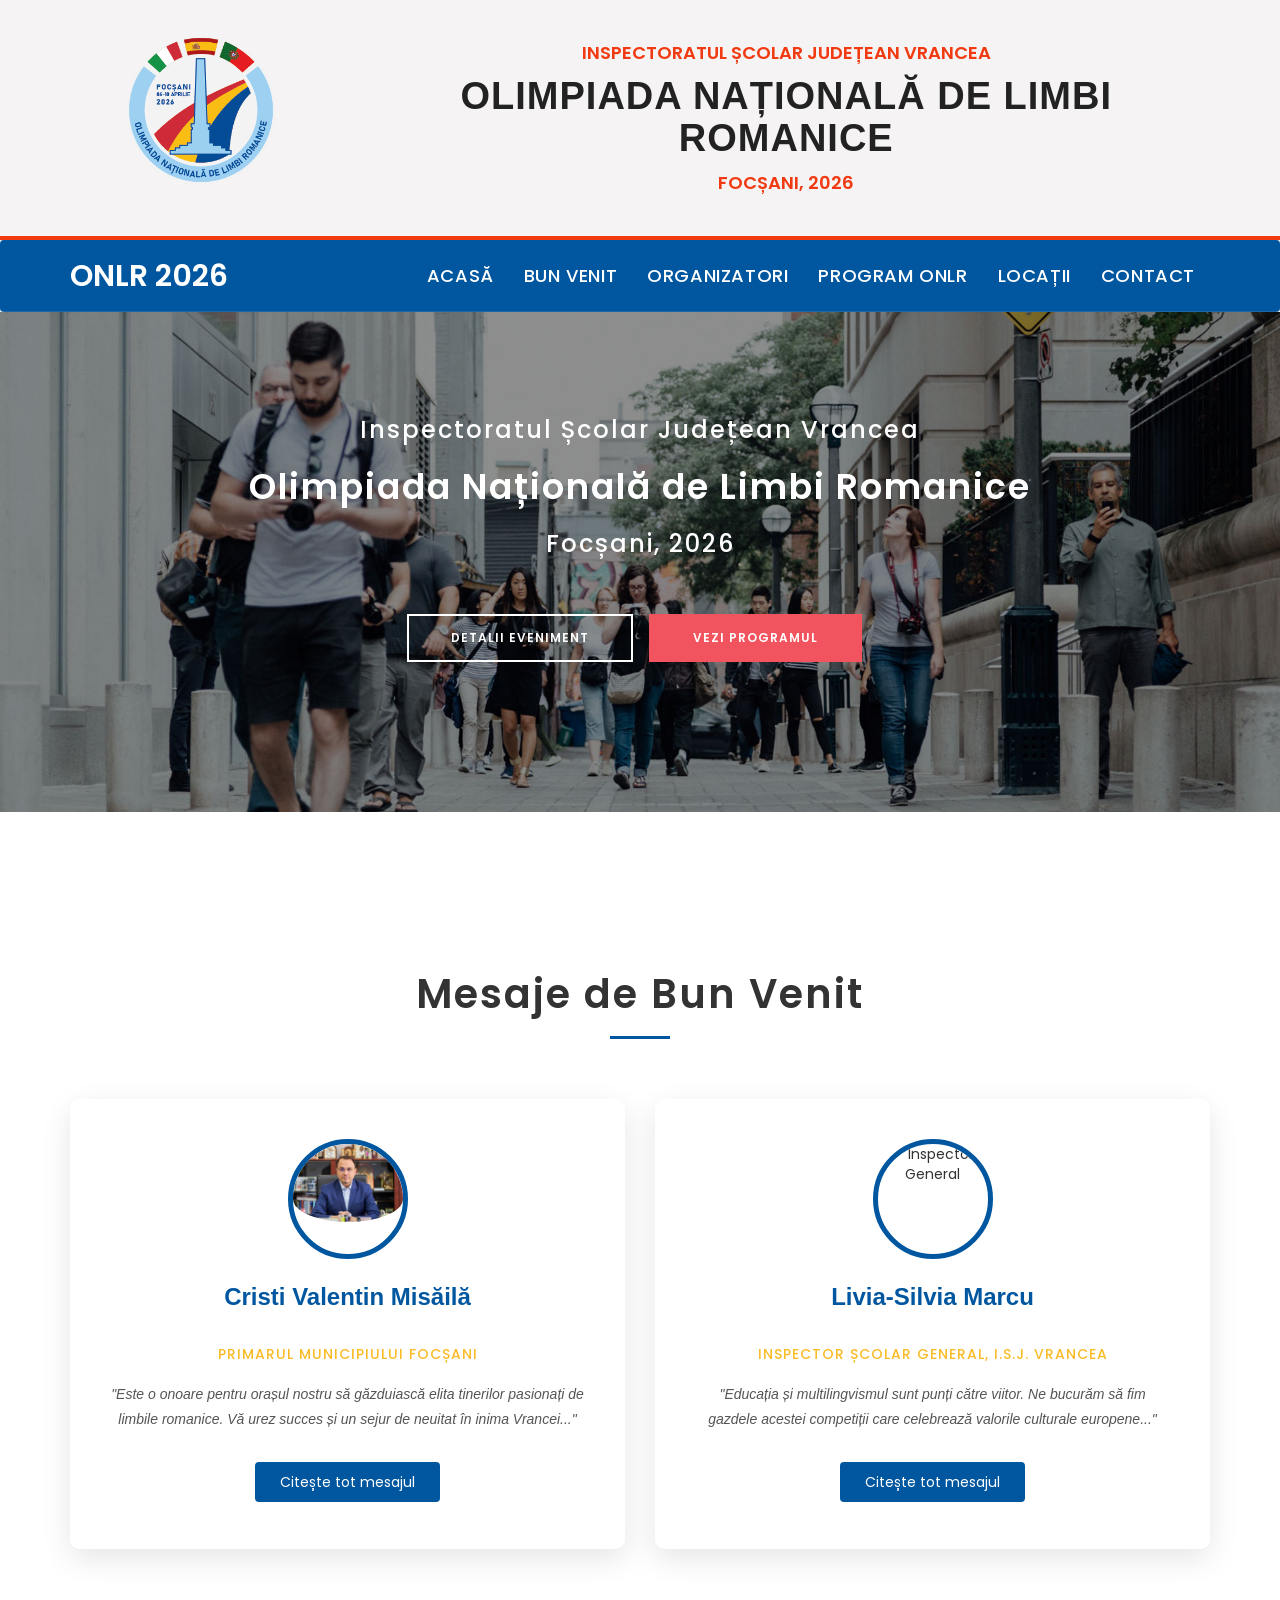
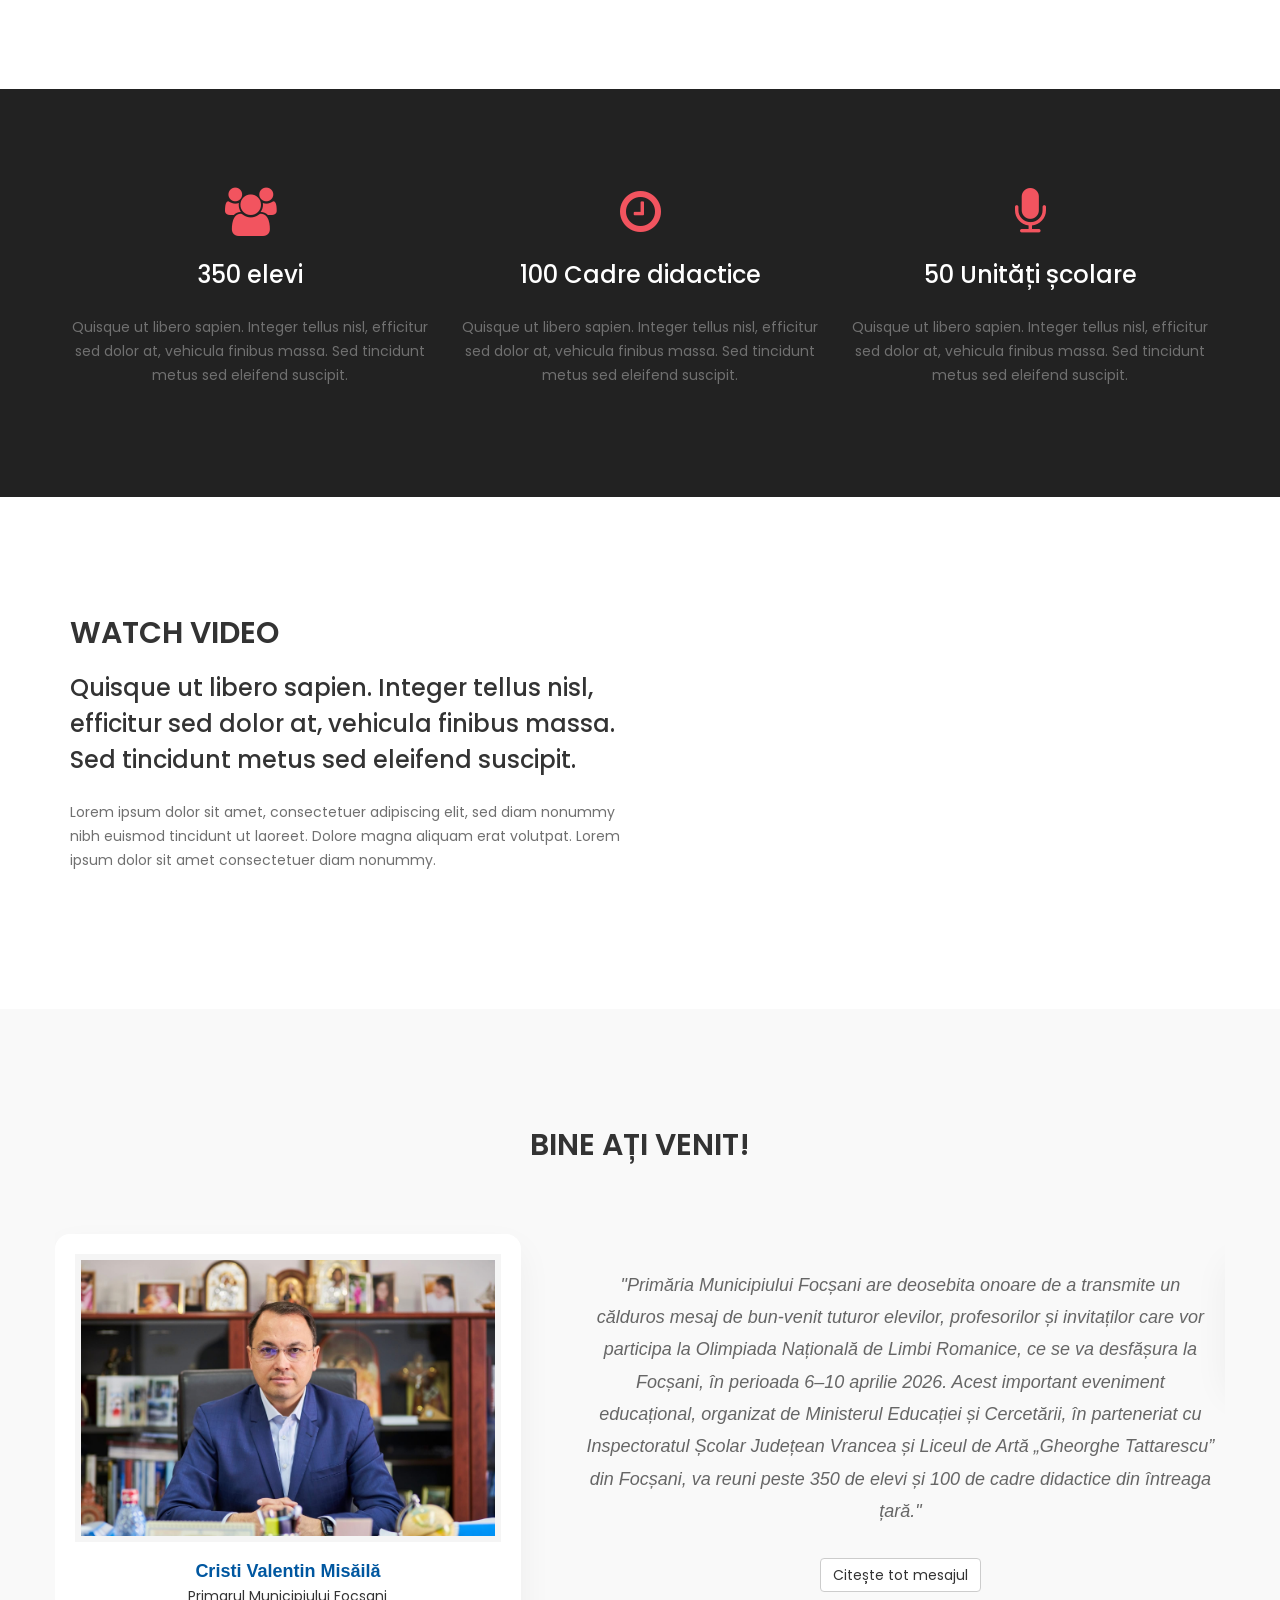
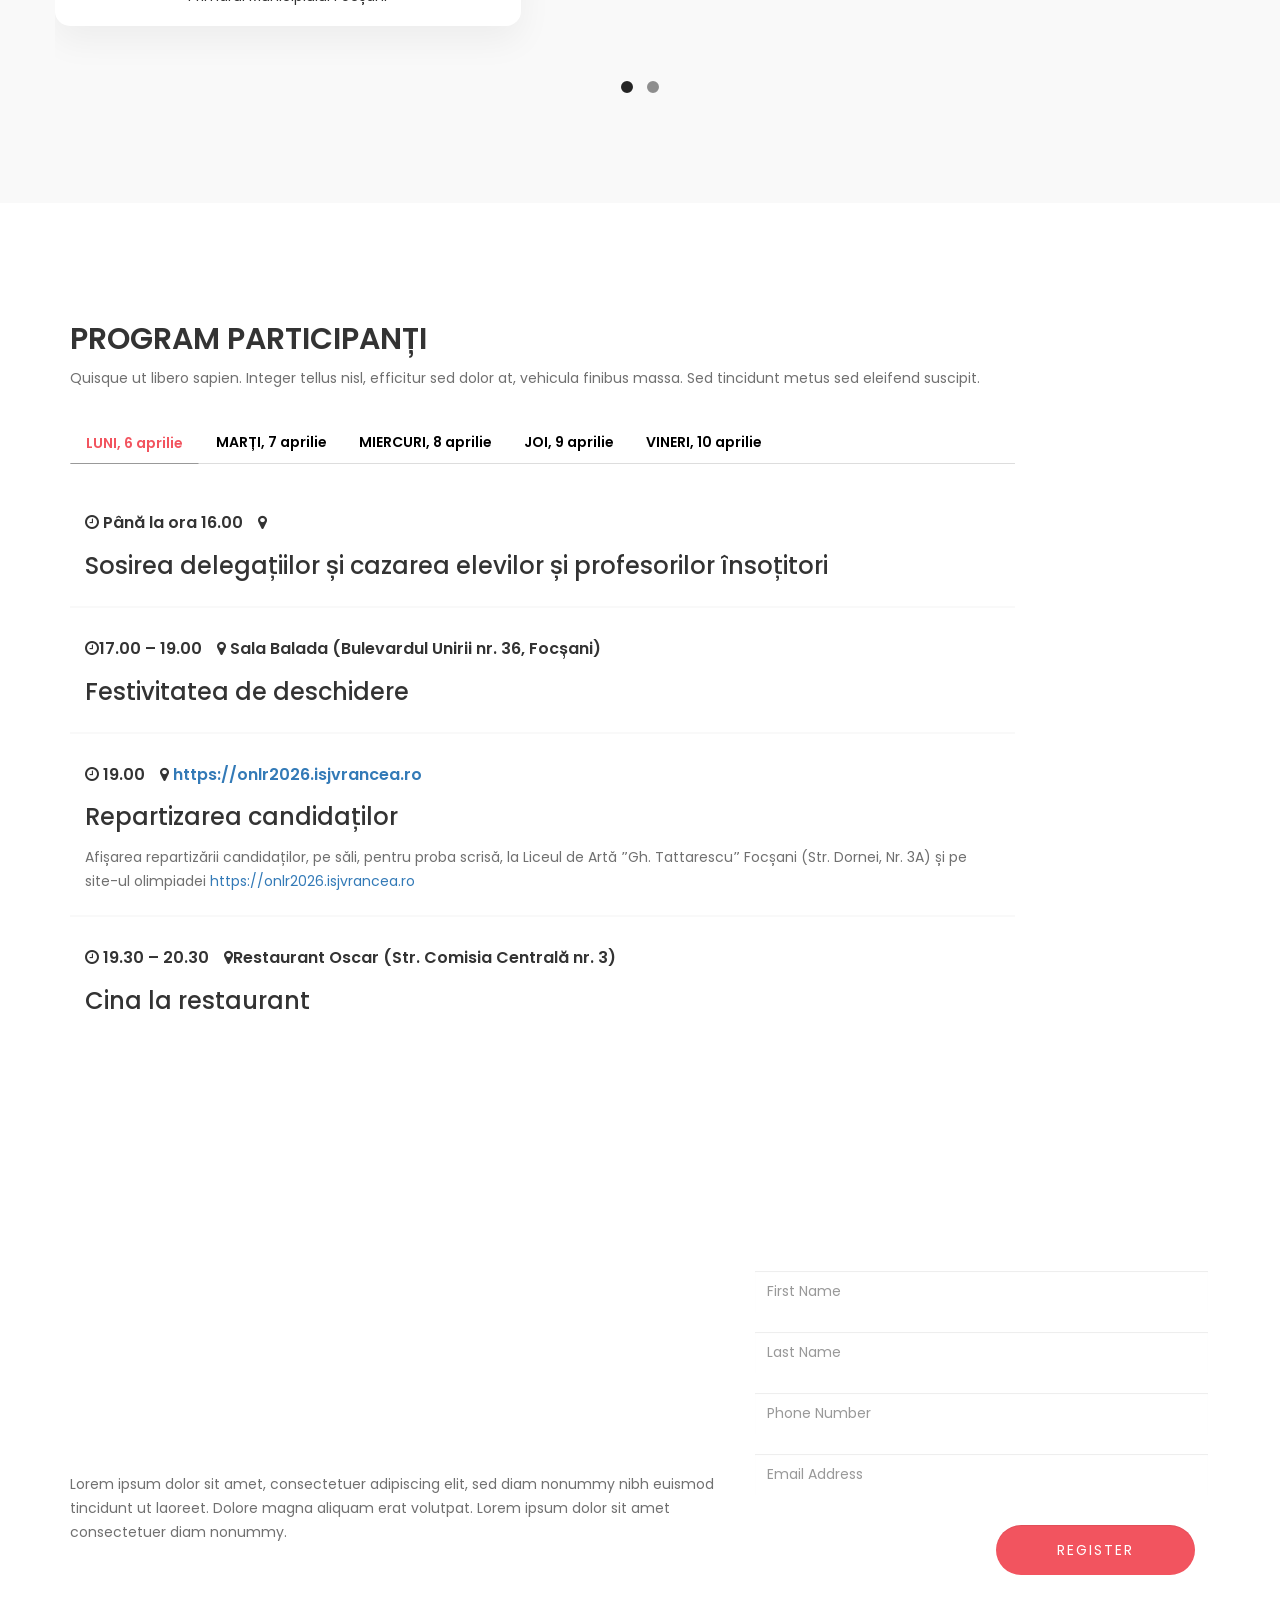
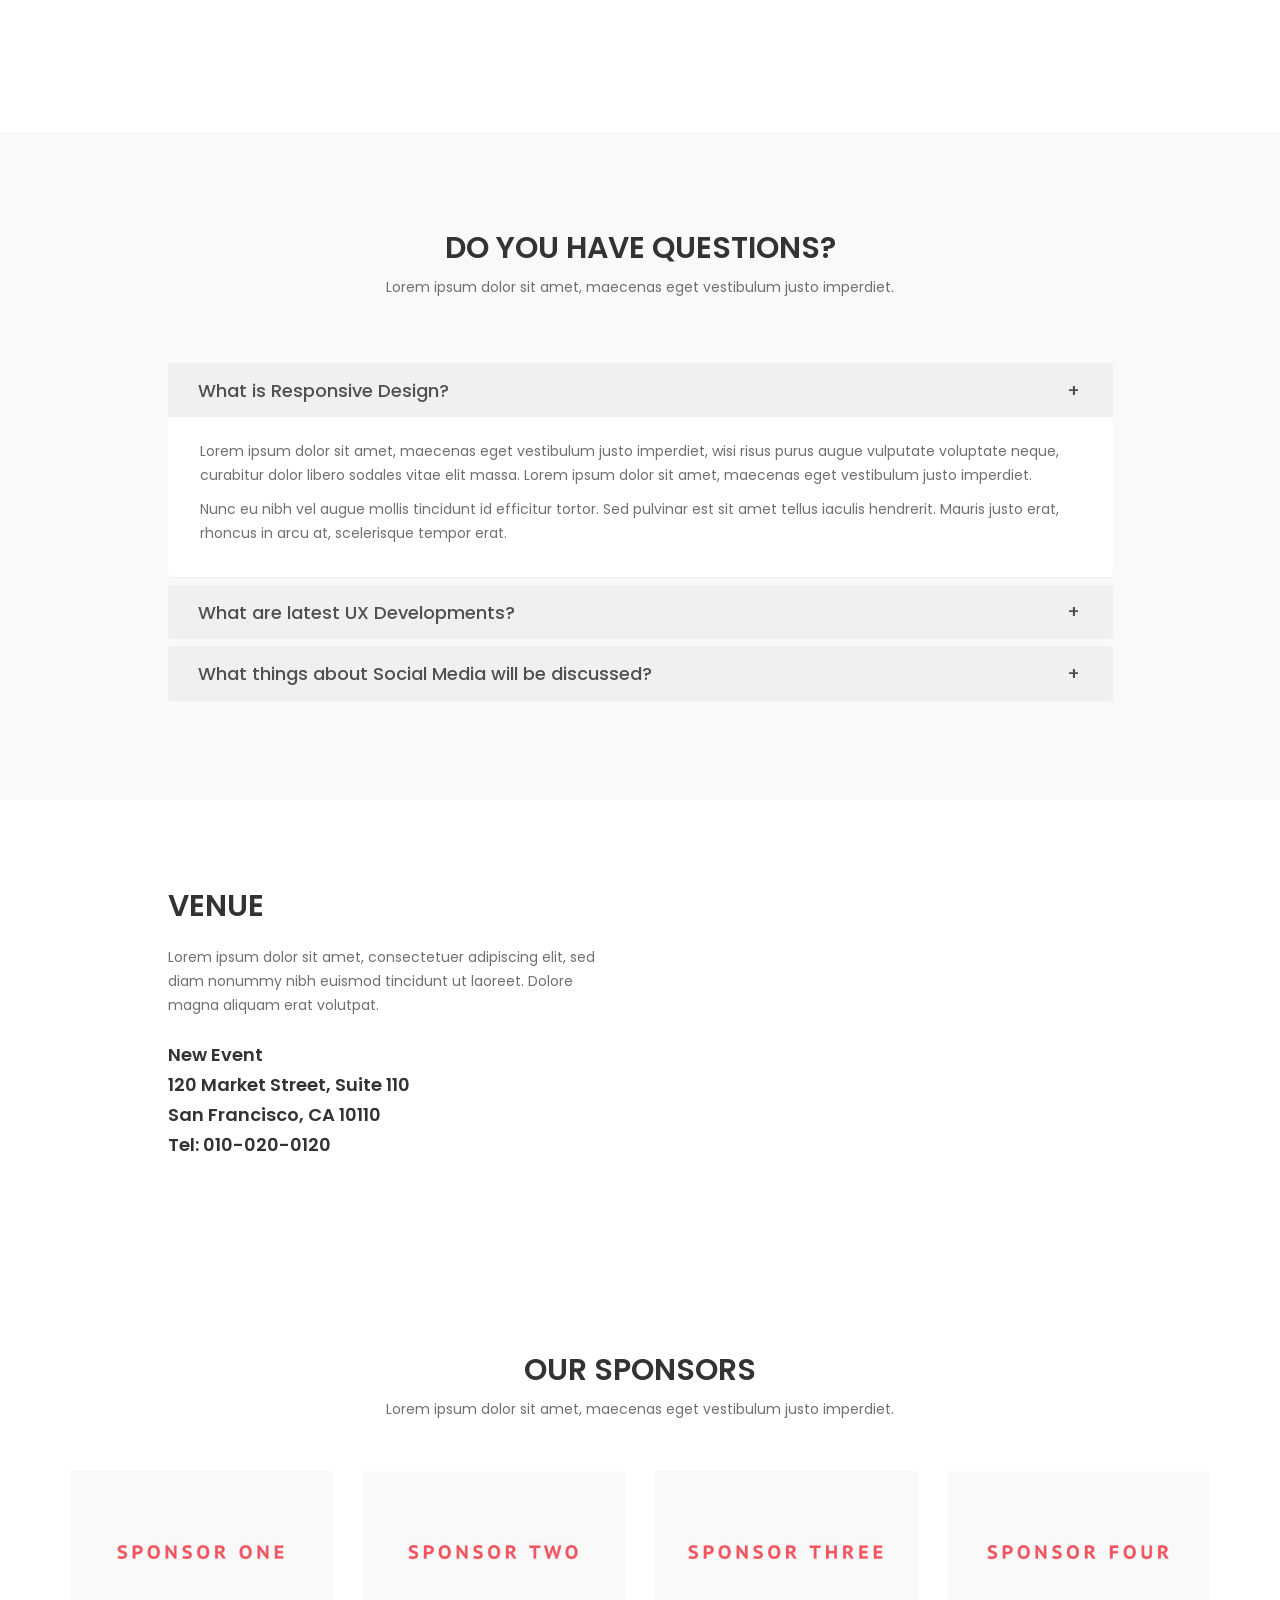
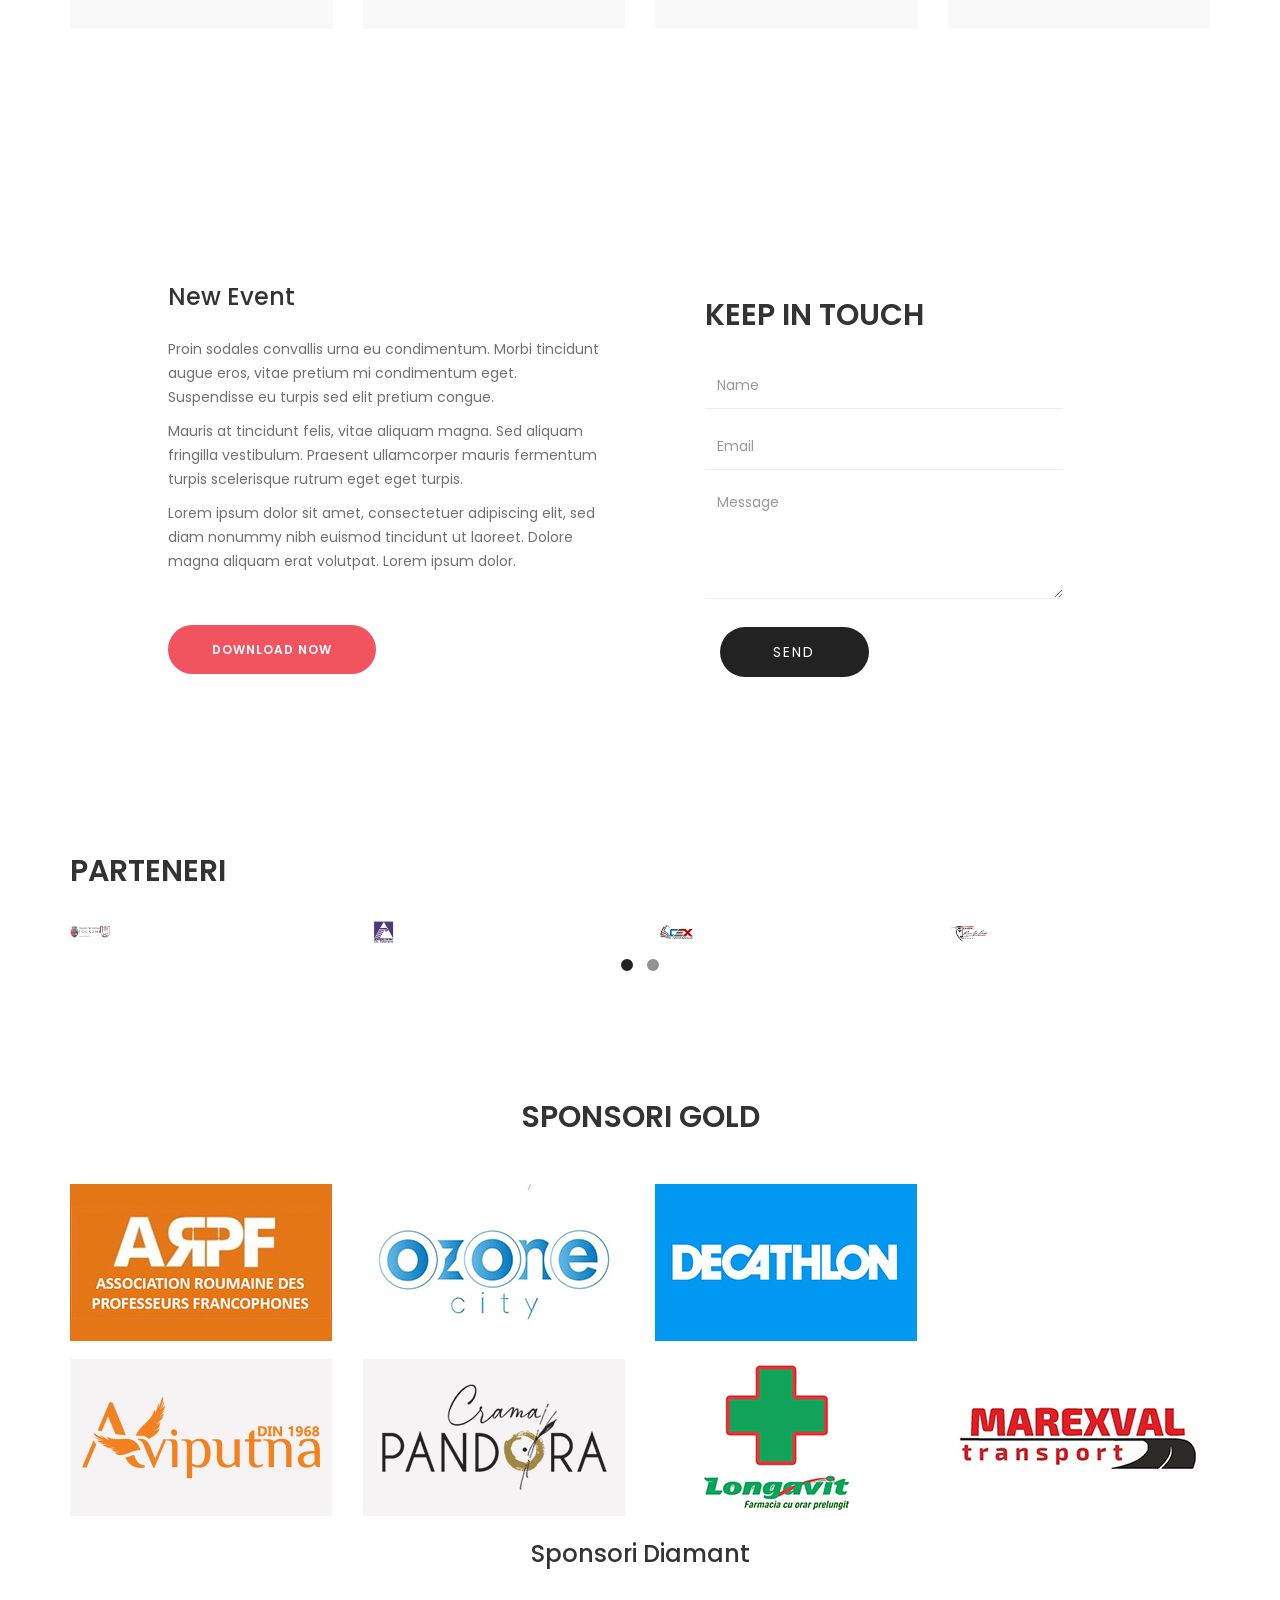
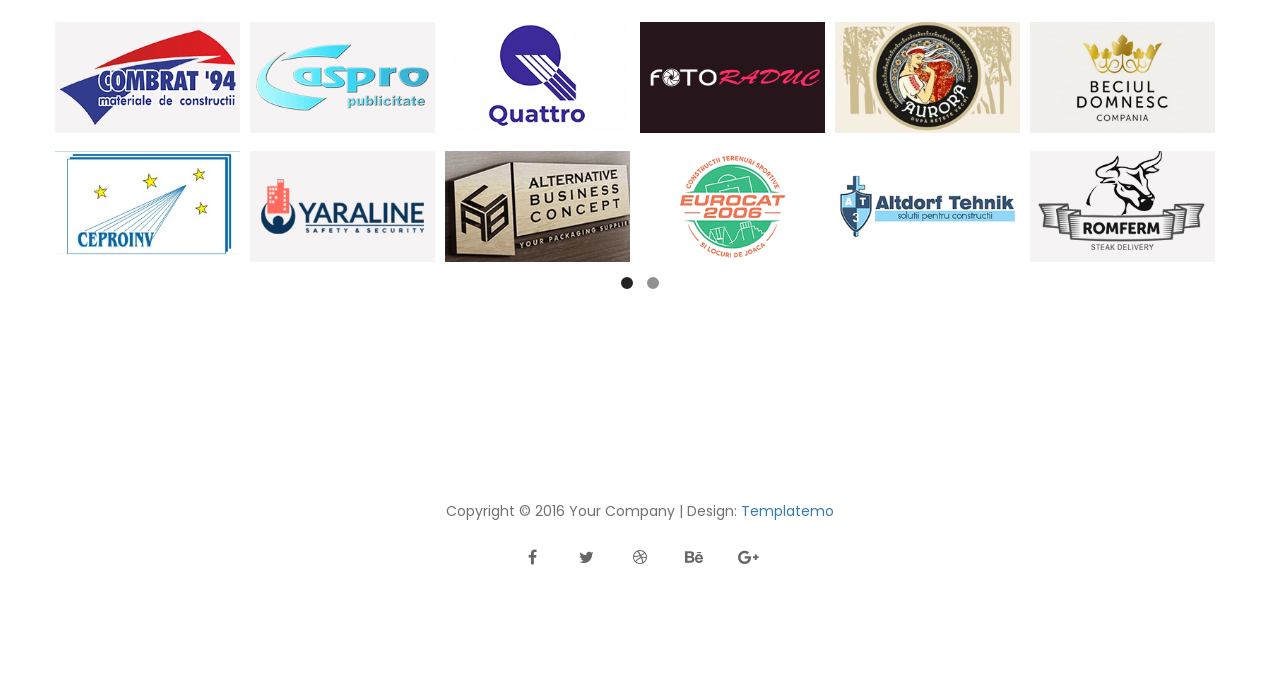
==== commit 9911ea5b: "Parteneri" ====
--- a/index.html
+++ b/index.html
@@ -686,6 +686,66 @@
 	</div>
 </section>
 
+<!-- =========================
+    PARTENERI SECTION   
+============================== -->
+
+<section id="partners" class="parallax-section">
+	<div class="container">
+		<div class="row">
+
+			<div class="col-md-12 col-sm-12 wow bounceIn">
+				<div class="section-title">
+					<h2>Parteneri</h2>
+				</div>
+			</div>
+
+			<!-- Testimonial Owl Carousel section
+			================================================== -->
+			<div id="owl-partners" class="owl-carousel">
+
+				<div class="item wow fadeInUp col-md-3 col-sm-3" data-wow-delay="0.9s">
+					<div class="speakers-wrapper">
+						<img src="images/parteneri/partener_01.png" class="img-responsive" alt="Partener">
+					</div>
+				</div>
+
+				<div class="item wow fadeInUp col-md-3 col-sm-3" data-wow-delay="0.6s">
+					<div class="speakers-wrapper">
+						<img src="images/parteneri/partener_02.png" class="img-responsive" alt="Partener">
+					</div>
+				</div>
+
+				<div class="item wow fadeInUp col-md-3 col-sm-3" data-wow-delay="0.9s">
+					<div class="speakers-wrapper">
+						<img src="images/parteneri/partener_03.png" class="img-responsive" alt="Partener">
+					</div>
+				</div>
+
+				<div class="item wow fadeInUp col-md-3 col-sm-3" data-wow-delay="0.6s">
+					<div class="speakers-wrapper">
+						<img src="images/parteneri/partener_04.png" class="img-responsive" alt="Partener">
+					</div>
+				</div>
+
+				<div class="item wow fadeInUp col-md-3 col-sm-3" data-wow-delay="0.6s">
+					<div class="speakers-wrapper">
+						<img src="images/parteneri/partener_05.png" class="img-responsive" alt="Partener">
+					</div>
+				</div>
+				
+				<div class="item wow fadeInUp col-md-3 col-sm-3" data-wow-delay="0.6s">
+					<div class="speakers-wrapper">
+						<img src="images/parteneri/partener_07.png" class="img-responsive" alt="Partener">
+					</div>
+				</div>
+				
+			</div>
+
+		</div>
+	</div>
+</section>
+
 
 <!-- =========================
     SPONSORS SECTION   
--- a/css/custom.css
+++ b/css/custom.css
@@ -366,4 +366,9 @@
     .display-flex-center {
         display: block; /* Dezactivăm flex-ul pe mobil pentru a curge normal */
     }
+}
+
+.owl-carousel .owl-item {
+    float: left;
+    padding-right: 10px;
 }
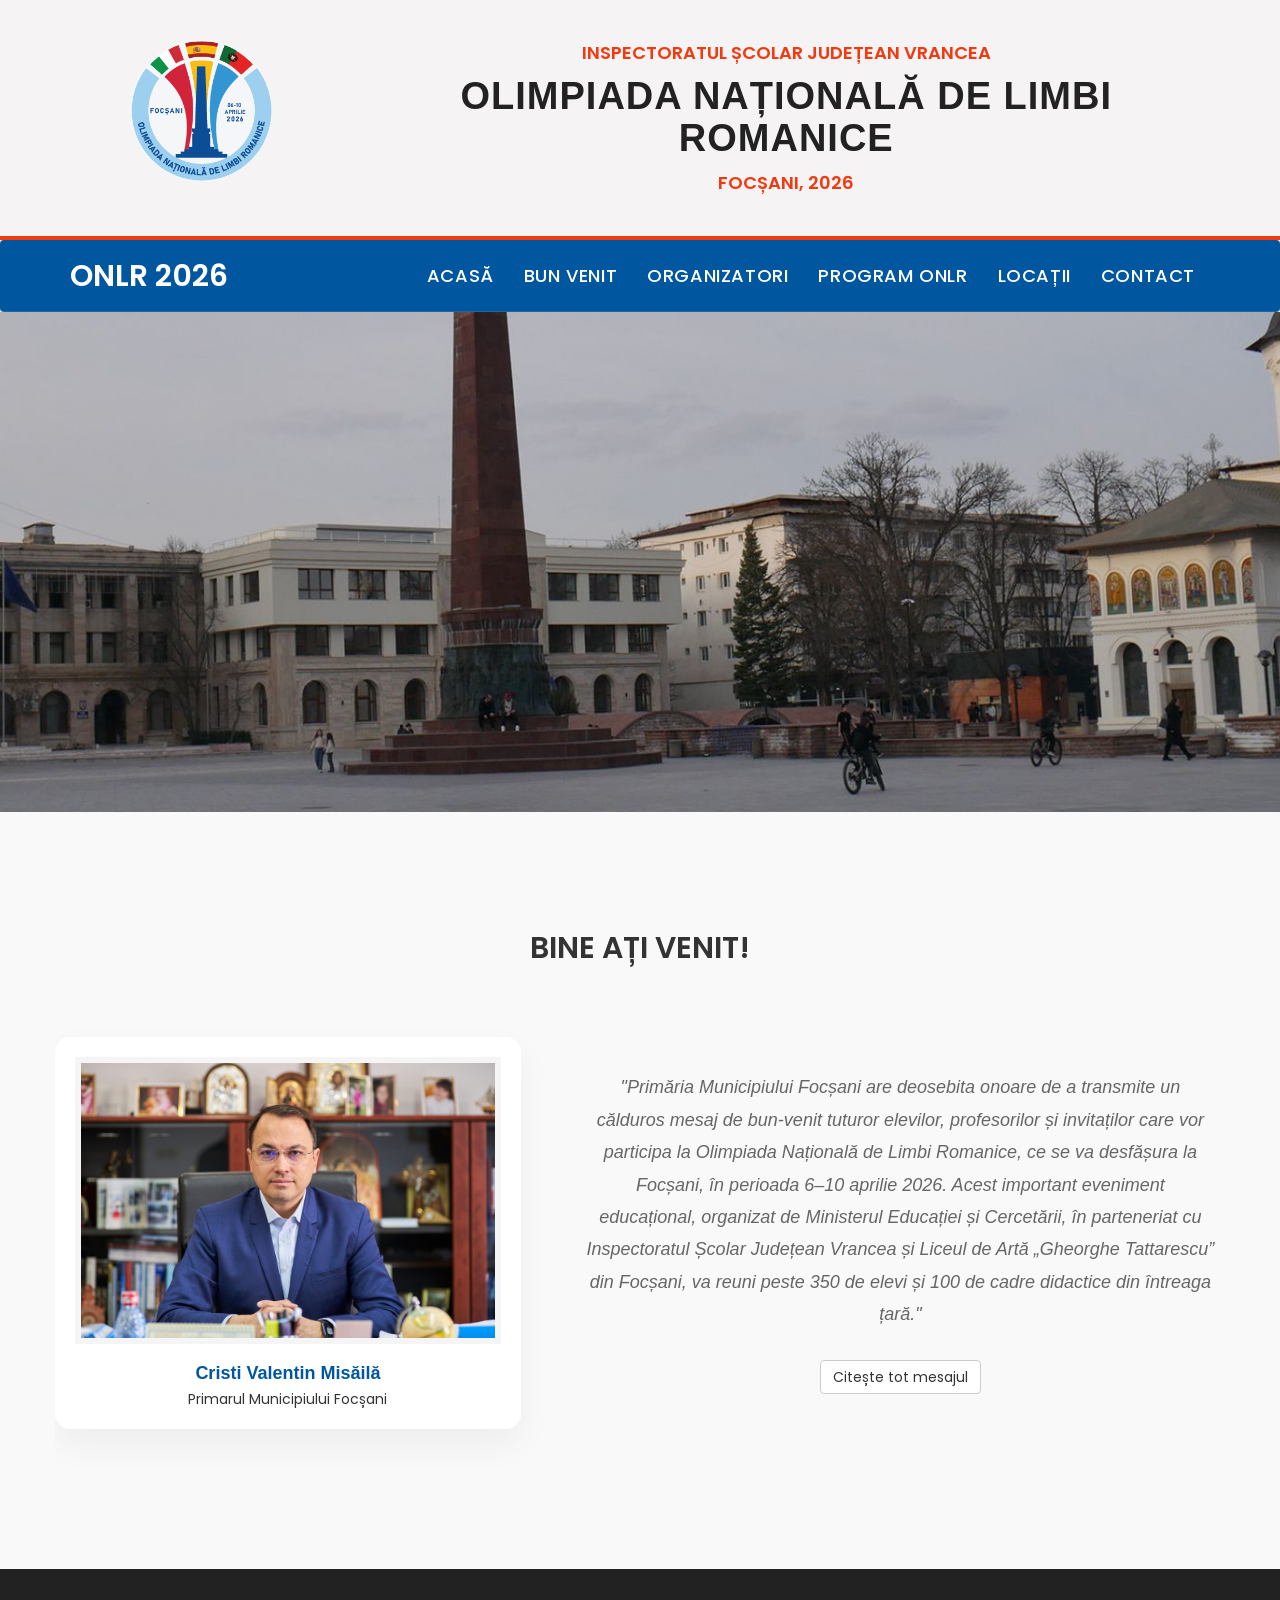
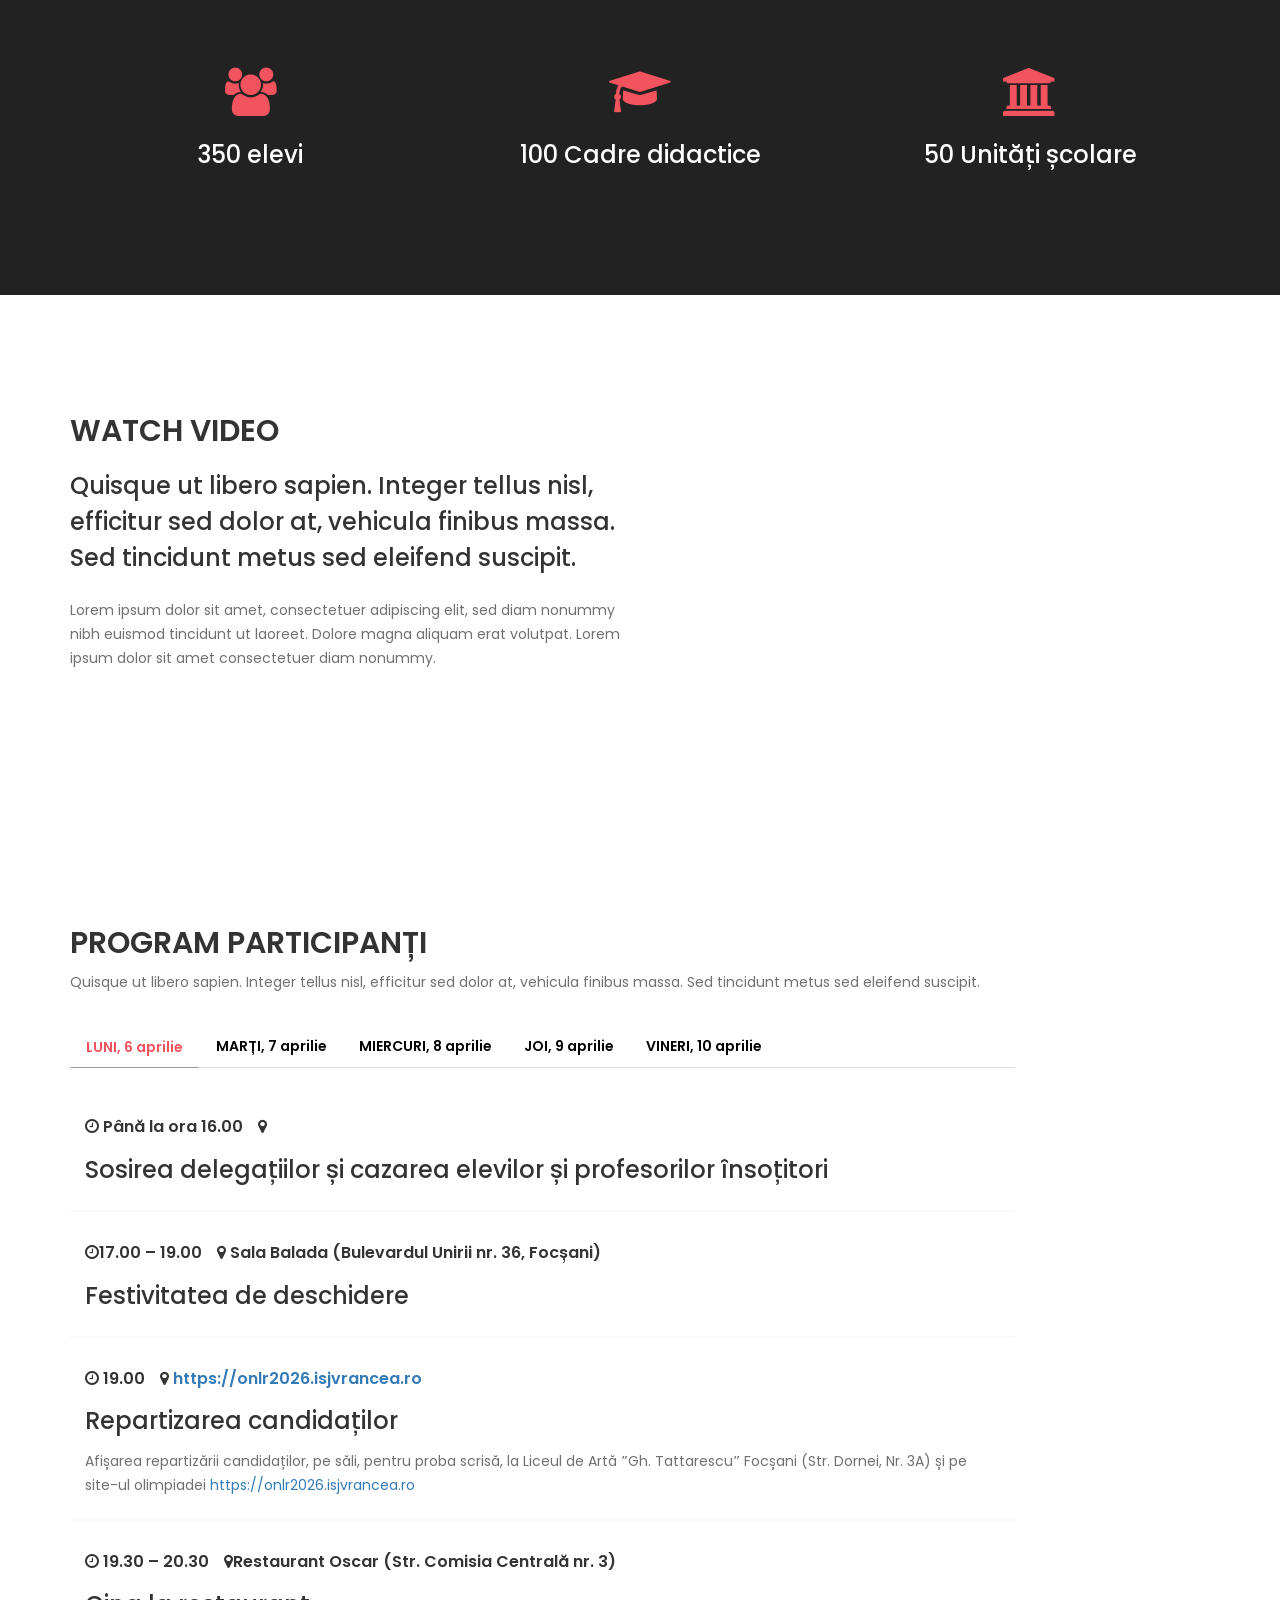
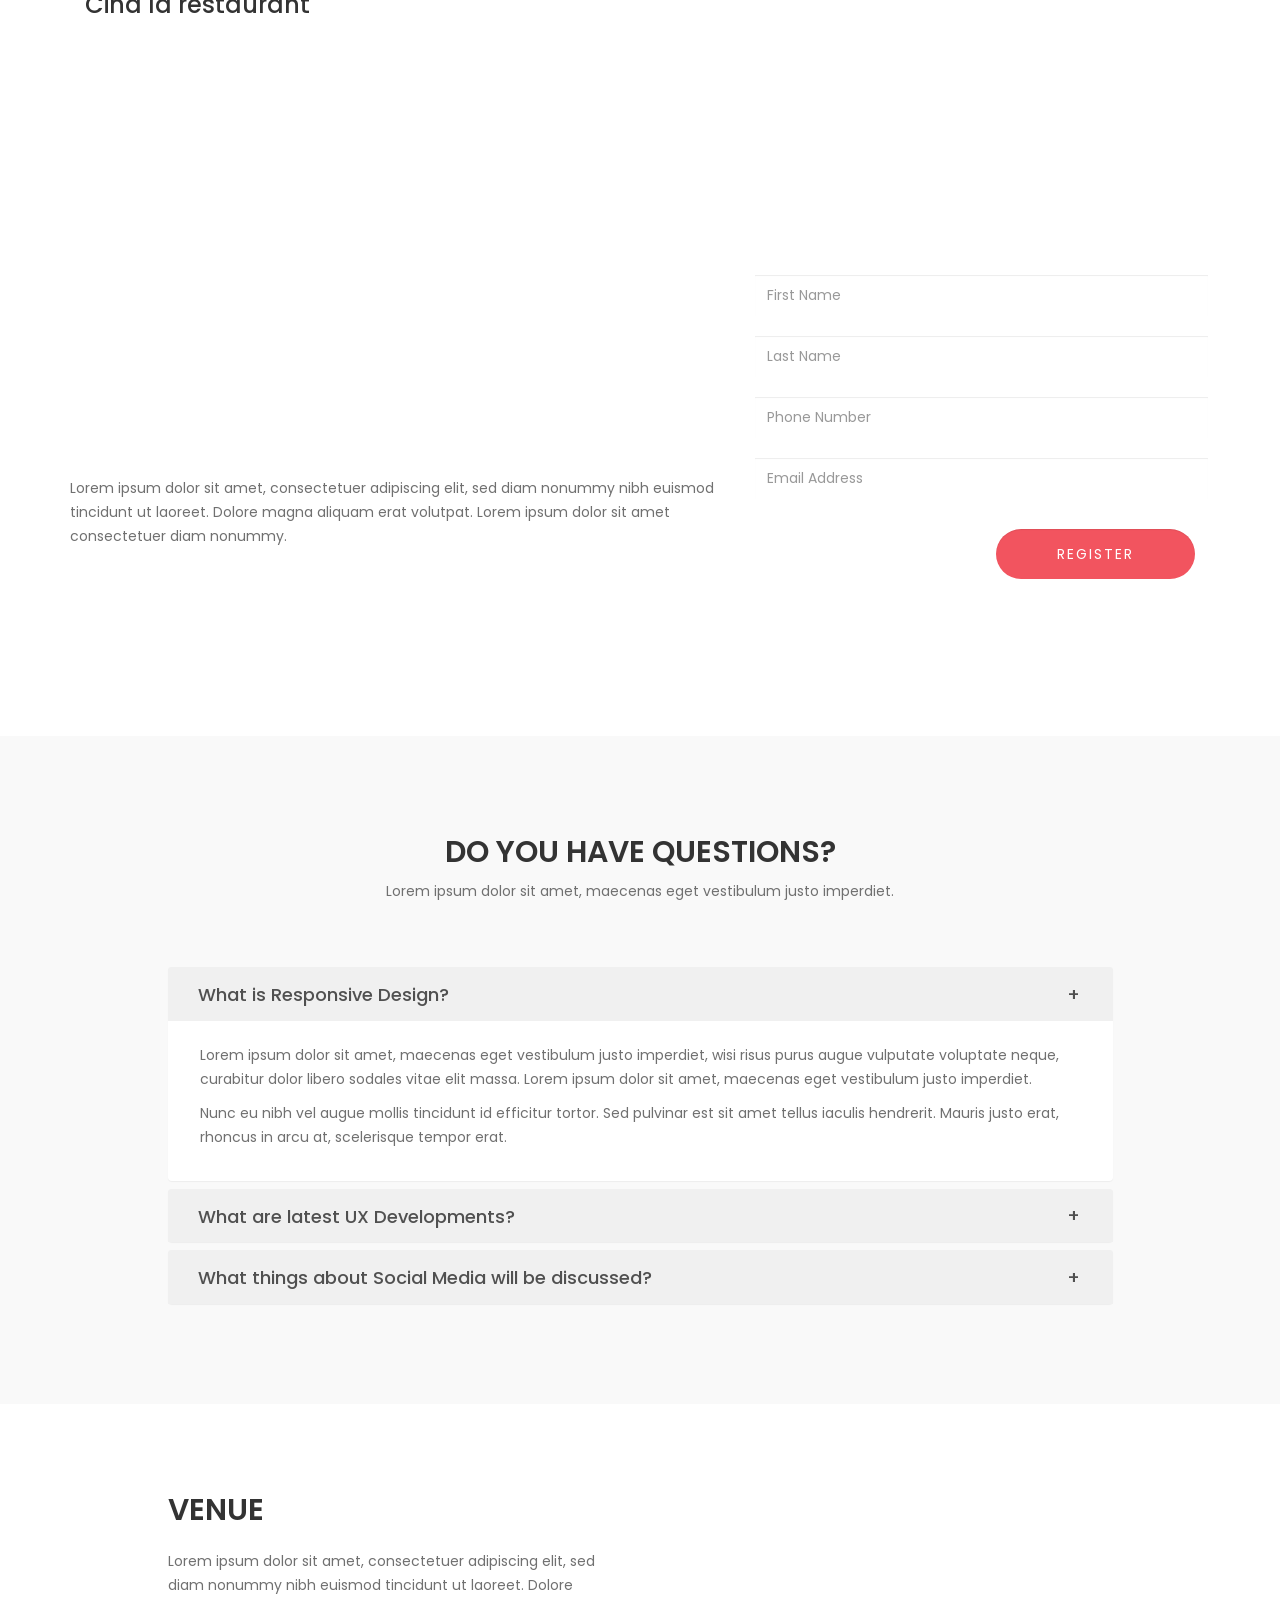
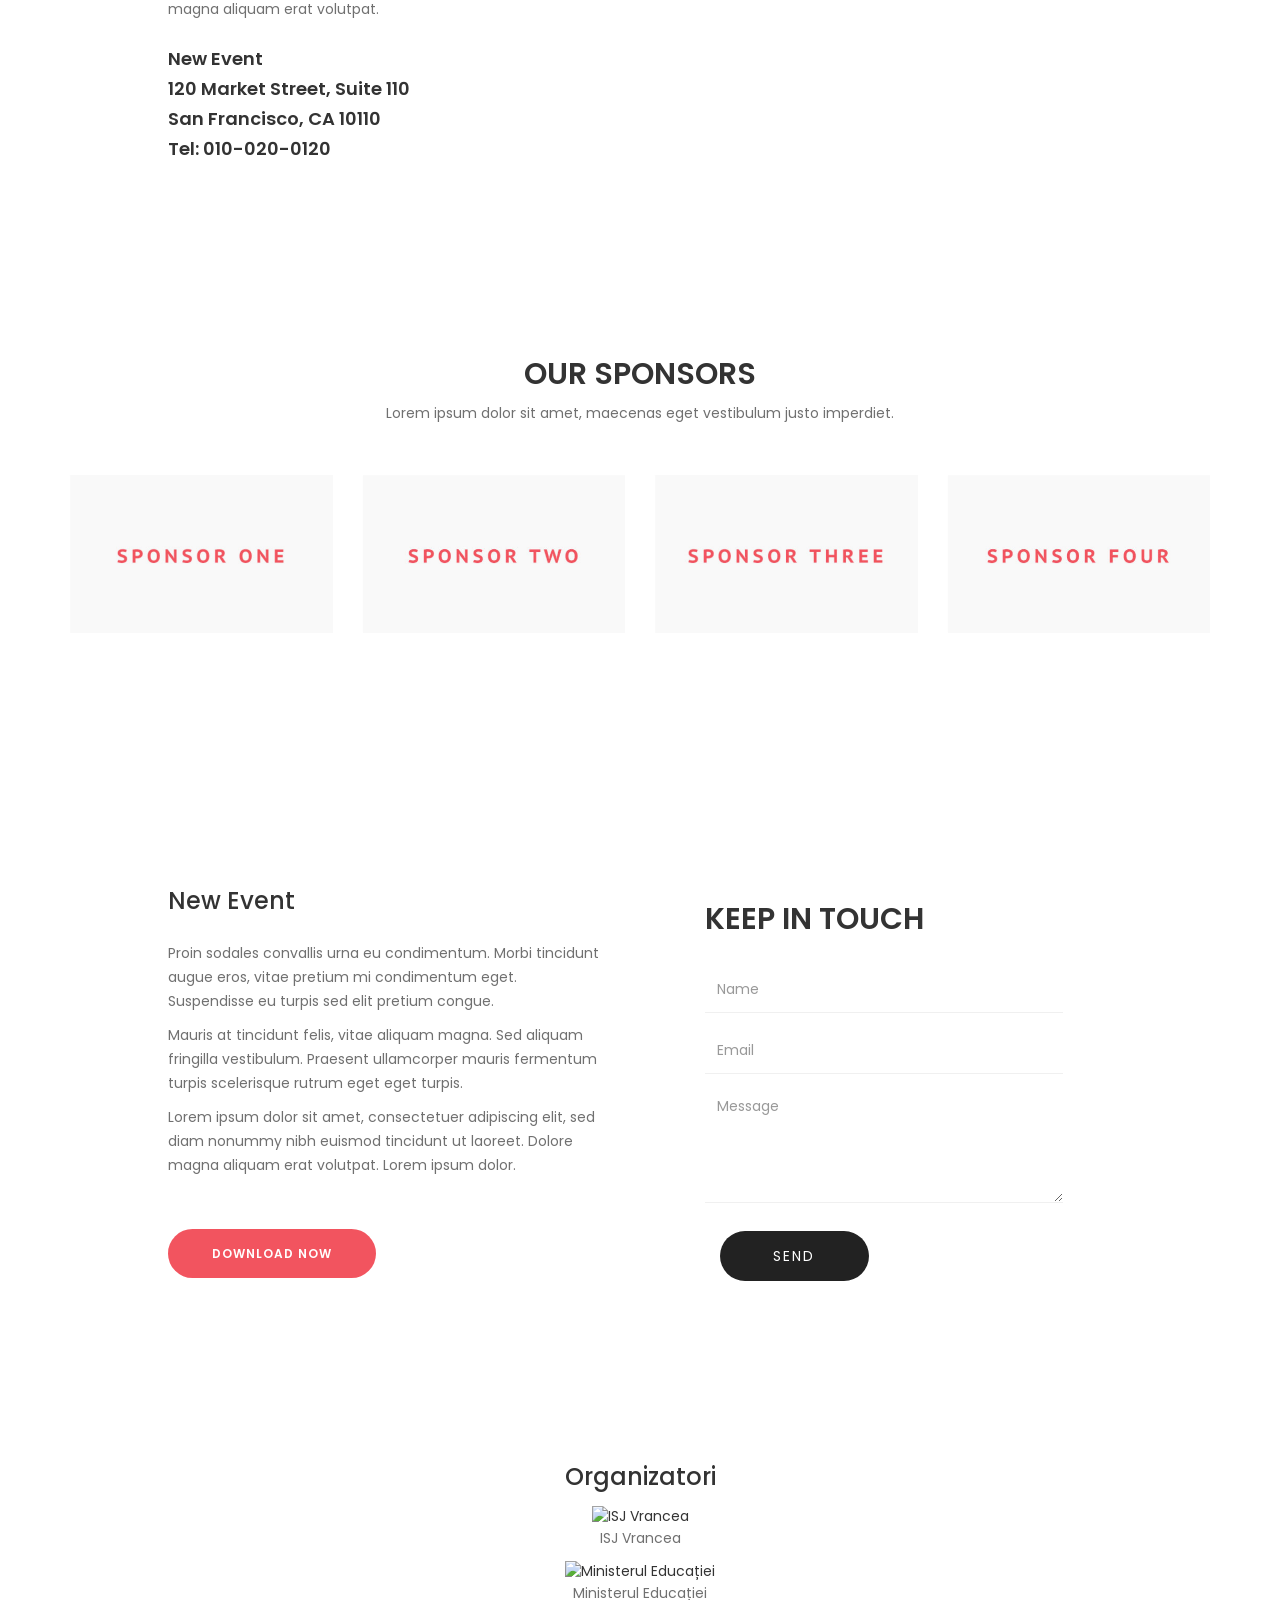
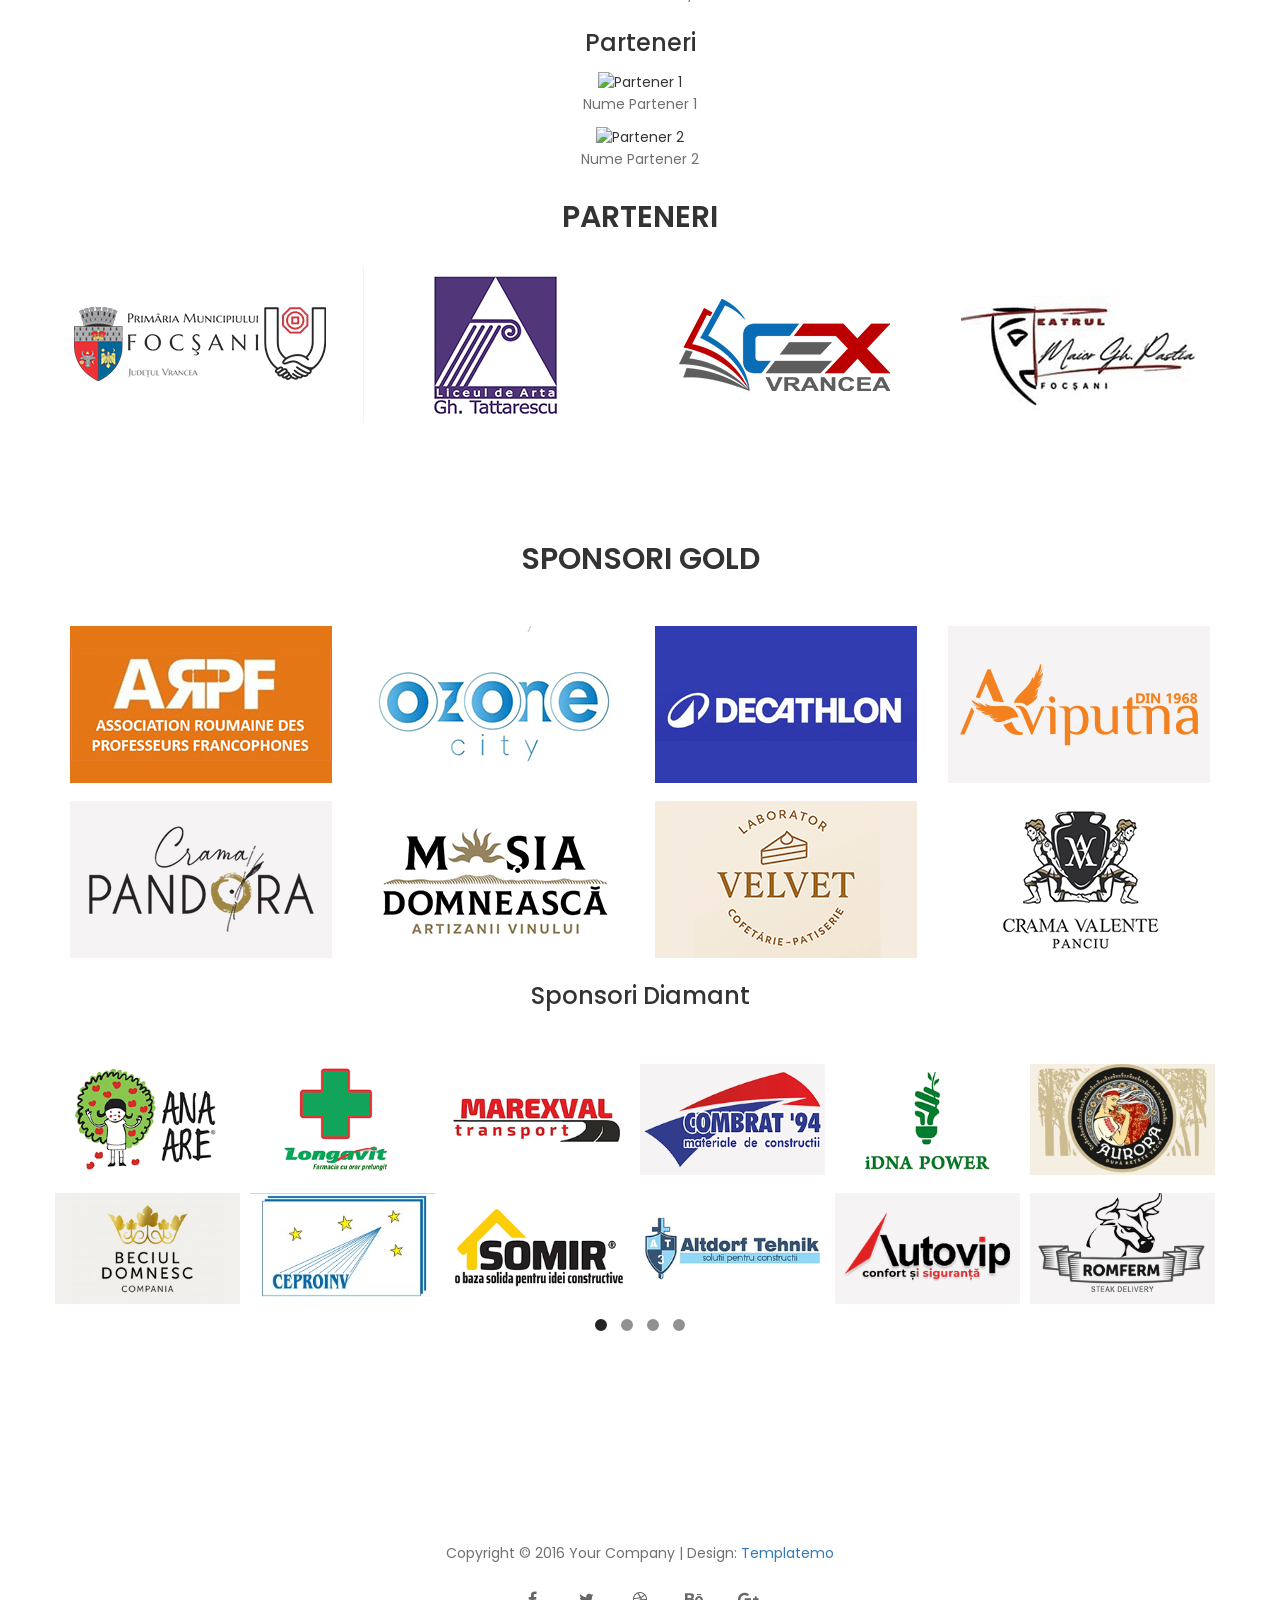
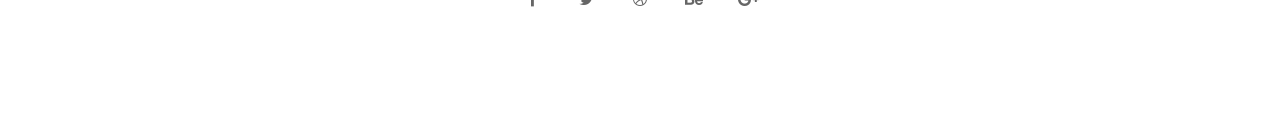
==== commit 15da9026: "list" ====
--- a/index.html
+++ b/index.html
@@ -94,7 +94,7 @@
 <section id="intro" class="parallax-section">
 	<div class="container">
 		<div class="row">
-
+<!-- =========================
 <div class="intro-content">
     <h3 class="wow bounceIn" data-wow-delay="0.3s">Inspectoratul Școlar Județean Vrancea</h3>
     <h1 class="wow fadeInUp" data-wow-delay="0.6s">Olimpiada Națională de Limbi Romanice</h1>
@@ -102,108 +102,11 @@
     <a href="#about" class="btn btn-lg btn-default smoothScroll wow fadeInUp" data-wow-delay="1.2s">DETALII EVENIMENT</a>
     <a href="#program" class="btn btn-lg btn-danger smoothScroll wow fadeInUp" data-wow-delay="1.4s">VEZI PROGRAMUL</a>
 </div>
-
-
-		</div>
-	</div>
-</section>
-
-
-<!-- =========================
-    OVERVIEW SECTION   
-============================== -->
-<section id="overview" class="parallax-section">
-    <div class="container">
-        <div class="row">
-            
-            <div class="col-md-12 col-sm-12 text-center">
-                <div class="section-title">
-                    <h1 class="wow fadeInUp" data-wow-delay="0.3s">Mesaje de Bun Venit</h1>
-                    <div class="line-divider"></div>
-                </div>
-            </div>
-
-            <div class="col-md-6 col-sm-12 wow fadeInLeft" data-wow-delay="0.6s">
-                <div class="welcome-card">
-                    <div class="author-info">
-                        <img src="images/primar-focsani.jpg" alt="Primar Focșani" class="img-responsive img-circle author-img">
-                        <h3>Cristi Valentin Misăilă</h3>
-                        <h5>Primarul Municipiului Focșani</h5>
-                    </div>
-                    <p class="teaser-text">"Este o onoare pentru orașul nostru să găzduiască elita tinerilor pasionați de limbile romanice. Vă urez succes și un sejur de neuitat în inima Vrancei..."</p>
-                    <a href="bun-venit-primar.html" class="btn btn-danger custom-btn">Citește tot mesajul</a>
-                </div>
-            </div>
-
-            <div class="col-md-6 col-sm-12 wow fadeInRight" data-wow-delay="0.9s">
-                <div class="welcome-card">
-                    <div class="author-info">
-                        <img src="images/inspector-general.jpg" alt="Inspector General" class="img-responsive img-circle author-img">
-                        <h3>Livia-Silvia Marcu</h3>
-                        <h5>Inspector Școlar General, I.S.J. Vrancea</h5>
-                    </div>
-                    <p class="teaser-text">"Educația și multilingvismul sunt punți către viitor. Ne bucurăm să fim gazdele acestei competiții care celebrează valorile culturale europene..."</p>
-                    <a href="bun-venit-inspector.html" class="btn btn-danger custom-btn">Citește tot mesajul</a>
-                </div>
-            </div>
-
-        </div>
-    </div>
-</section>
-
-
-<!-- =========================
-    DETAIL SECTION   
-============================== -->
-<section id="detail" class="parallax-section">
-	<div class="container">
-		<div class="row">
-
-			<div class="wow fadeInLeft col-md-4 col-sm-4" data-wow-delay="0.3s">
-				<i class="fa fa-group"></i>
-				<h3>350 elevi</h3>
-				<p>Quisque ut libero sapien. Integer tellus nisl, efficitur sed dolor at, vehicula finibus massa. Sed tincidunt metus sed eleifend suscipit.</p>
-			</div>
-
-			<div class="wow fadeInUp col-md-4 col-sm-4" data-wow-delay="0.6s">
-				<i class="fa fa-clock-o"></i>
-				<h3>100 Cadre didactice</h3>
-				<p>Quisque ut libero sapien. Integer tellus nisl, efficitur sed dolor at, vehicula finibus massa. Sed tincidunt metus sed eleifend suscipit.</p>
-			</div>
-
-			<div class="wow fadeInRight col-md-4 col-sm-4" data-wow-delay="0.9s">
-				<i class="fa fa-microphone"></i>
-				<h3>50 Unități școlare</h3>
-				<p>Quisque ut libero sapien. Integer tellus nisl, efficitur sed dolor at, vehicula finibus massa. Sed tincidunt metus sed eleifend suscipit.</p>
-			</div>
-
-		</div>
-	</div>
-</section>
-
-
-<!-- =========================
-    VIDEO SECTION   
-============================== -->
-<section id="video" class="parallax-section">
-	<div class="container">
-		<div class="row">
-
-			<div class="wow fadeInUp col-md-6 col-sm-10" data-wow-delay="1.3s">
-				<h2>Watch Video</h2>
-				<h3>Quisque ut libero sapien. Integer tellus nisl, efficitur sed dolor at, vehicula finibus massa. Sed tincidunt metus sed eleifend suscipit.</h3>
-				<p>Lorem ipsum dolor sit amet, consectetuer adipiscing elit, sed diam nonummy nibh euismod tincidunt ut laoreet. Dolore magna aliquam erat volutpat. Lorem ipsum dolor sit amet consectetuer diam nonummy.</p>
-			</div>
-			<div class="wow fadeInUp col-md-6 col-sm-10" data-wow-delay="1.6s">
-				<div class="embed-responsive embed-responsive-16by9">
-					<iframe class="embed-responsive-item" src="https://www.youtube.com/embed/XDPwXQjAlB0" allowfullscreen></iframe>
-				</div>
-			</div>
-
-		</div>
-	</div>
-</section>
-
+-->
+
+		</div>
+	</div>
+</section>
 
 <!-- =========================
     SPEAKERS SECTION   
@@ -241,29 +144,63 @@
     </div>
   </div>
 
-  <div class="item">
-    <div class="row display-flex-center">
-      <div class="col-md-5 col-sm-12 text-center">
-        <div class="speaker-card">
-          <img src="images/inspector-general.jpg" class="img-responsive speaker-img" alt="Inspector">
-          <div class="speaker-meta">
-            <h4>Livia-Silvia Marcu</h4>
-            <span>Inspector Școlar General, I.S.J. Vrancea</span>
-          </div>
-        </div>
-      </div>
-      <div class="col-md-7 col-sm-12 speaker-content">
-        <p>"Olimpiada Națională de Limbi Romanice nu este doar o competiție, ci o celebrare a pasiunii pentru cunoaștere. Ne-am pregătit cu drag pentru a vă oferi cele mai bune condiții..."</p>
-        <a href="mesaj-inspector.html" class="btn btn-default section-btn">Citește tot mesajul</a>
-      </div>
-    </div>
-  </div>
-
-</div>
-
-		</div>
-	</div>
-</section>
+</div>
+
+		</div>
+	</div>
+</section>
+
+<!-- =========================
+    DETAIL SECTION   
+============================== -->
+<section id="detail" class="parallax-section">
+	<div class="container">
+		<div class="row">
+
+			<div class="wow fadeInLeft col-md-4 col-sm-4" data-wow-delay="0.3s">
+				<i class="fa fa-users"></i>
+				<h3>350 elevi</h3>				
+			</div>
+
+			<div class="wow fadeInUp col-md-4 col-sm-4" data-wow-delay="0.6s">
+				<i class="fa fa-graduation-cap"></i>
+				<h3>100 Cadre didactice</h3>
+			</div>
+
+			<div class="wow fadeInRight col-md-4 col-sm-4" data-wow-delay="0.9s">
+				<i class="fa fa-institution"></i>
+				<h3>50 Unități școlare</h3>
+			</div>
+
+		</div>
+	</div>
+</section>
+
+
+<!-- =========================
+    VIDEO SECTION   
+============================== -->
+<section id="video" class="parallax-section">
+	<div class="container">
+		<div class="row">
+
+			<div class="wow fadeInUp col-md-6 col-sm-10" data-wow-delay="1.3s">
+				<h2>Watch Video</h2>
+				<h3>Quisque ut libero sapien. Integer tellus nisl, efficitur sed dolor at, vehicula finibus massa. Sed tincidunt metus sed eleifend suscipit.</h3>
+				<p>Lorem ipsum dolor sit amet, consectetuer adipiscing elit, sed diam nonummy nibh euismod tincidunt ut laoreet. Dolore magna aliquam erat volutpat. Lorem ipsum dolor sit amet consectetuer diam nonummy.</p>
+			</div>
+			<div class="wow fadeInUp col-md-6 col-sm-10" data-wow-delay="1.6s">
+				<div class="embed-responsive embed-responsive-16by9">
+					<iframe class="embed-responsive-item" src="https://www.youtube.com/embed/XDPwXQjAlB0" allowfullscreen></iframe>
+				</div>
+			</div>
+
+		</div>
+	</div>
+</section>
+
+
+
 
 
 <!-- =========================
@@ -343,9 +280,9 @@
 						<div class="col-md-12 col-sm-12">
 							<h6>
 								<span><i class="fa fa-clock-o"></i> 07.00 – 08.30</span> 
-								<span><i class="fa fa-map-marker"></i></span>
-							</h6>
-							<h3>Micul dejun la spațiile de cazare</h3>
+								<span><i class="fa fa-map-marker"></i> Spațiile de cazare</span>
+							</h6>
+							<h3>Micul dejun</h3>
 							<p>Obs.: Elevii și profesorii însoțitori cazați la Căminul Colegiului Tehnic ˮGh. Asachiˮ Focșani vor servi micul dejun la Restaurant Oscar (Str. Comisia Centrală nr. 3).</p>
 						</div>
 
@@ -355,7 +292,7 @@
 						<div class="col-md-12 col-sm-12">
 							<h6>
 								<span><i class="fa fa-clock-o"></i> 09.00 – 09.30</span> 
-								<span><i class="fa fa-map-marker"></i> Liceul de Artă ˮGh. Tattarescuˮ Focșani (Str. Dornei, Nr. 3A)</span>
+								<span><i class="fa fa-map-marker"></i> Liceul de Artă ˮGh. Tattarescuˮ Focșani</span>
 							</h6>
 							<h3>Accesul elevilor în sălile de concurs</h3>
 						</div>
@@ -365,8 +302,8 @@
 
 						<div class="col-md-12 col-sm-12">
 							<h6>
-								<span><i class="fa fa-clock-o"></i> 10.00 - 12.00 (clasele VII – VIII) / 10.00 - 13.00 (clasele IX – XII)</span> 
-								<span><i class="fa fa-map-marker"></i> Liceul de Artă ˮGh. Tattarescuˮ Focșani (Str. Dornei, Nr. 3A)</span>
+								<span><i class="fa fa-clock-o"></i> 10.00</span> 
+								<span><i class="fa fa-map-marker"></i> Liceul de Artă ˮGh. Tattarescuˮ Focșani</span>
 							</h6>
 							<h3>PROBA SCRISĂ </h3>
 						</div>
@@ -690,6 +627,45 @@
     PARTENERI SECTION   
 ============================== -->
 
+
+<section id="partners" class="parallax-section">
+    <div class="container">
+        <div class="partners-wrapper">
+            
+            <div class="partner-column">
+                <h3>Organizatori</h3>
+                <div class="partner-items">
+                    <div class="item">
+                        <img src="logo-isj.png" alt="ISJ Vrancea">
+                        <p>ISJ Vrancea</p>
+                    </div>
+                    <div class="item">
+                        <img src="logo-minister.png" alt="Ministerul Educației">
+                        <p>Ministerul Educației</p>
+                    </div>
+                </div>
+            </div>
+
+            <div class="partner-column">
+                <h3>Parteneri</h3>
+                <div class="partner-items">
+                    <div class="item">
+                        <img src="partener1.png" alt="Partener 1">
+                        <p>Nume Partener 1</p>
+                    </div>
+                    <div class="item">
+                        <img src="partener2.png" alt="Partener 2">
+                        <p>Nume Partener 2</p>
+                    </div>
+                </div>
+            </div>
+
+        </div>
+    </div>
+</section>
+
+
+
 <section id="partners" class="parallax-section">
 	<div class="container">
 		<div class="row">
@@ -699,49 +675,31 @@
 					<h2>Parteneri</h2>
 				</div>
 			</div>
-
-			<!-- Testimonial Owl Carousel section
-			================================================== -->
-			<div id="owl-partners" class="owl-carousel">
-
-				<div class="item wow fadeInUp col-md-3 col-sm-3" data-wow-delay="0.9s">
-					<div class="speakers-wrapper">
-						<img src="images/parteneri/partener_01.png" class="img-responsive" alt="Partener">
-					</div>
-				</div>
-
-				<div class="item wow fadeInUp col-md-3 col-sm-3" data-wow-delay="0.6s">
-					<div class="speakers-wrapper">
-						<img src="images/parteneri/partener_02.png" class="img-responsive" alt="Partener">
-					</div>
-				</div>
-
-				<div class="item wow fadeInUp col-md-3 col-sm-3" data-wow-delay="0.9s">
-					<div class="speakers-wrapper">
-						<img src="images/parteneri/partener_03.png" class="img-responsive" alt="Partener">
-					</div>
-				</div>
-
-				<div class="item wow fadeInUp col-md-3 col-sm-3" data-wow-delay="0.6s">
-					<div class="speakers-wrapper">
-						<img src="images/parteneri/partener_04.png" class="img-responsive" alt="Partener">
-					</div>
-				</div>
-
-				<div class="item wow fadeInUp col-md-3 col-sm-3" data-wow-delay="0.6s">
-					<div class="speakers-wrapper">
-						<img src="images/parteneri/partener_05.png" class="img-responsive" alt="Partener">
-					</div>
-				</div>
-				
-				<div class="item wow fadeInUp col-md-3 col-sm-3" data-wow-delay="0.6s">
-					<div class="speakers-wrapper">
-						<img src="images/parteneri/partener_07.png" class="img-responsive" alt="Partener">
-					</div>
-				</div>
-				
-			</div>
-
+			
+			
+			<div class="wow fadeInUp col-md-3 col-sm-6 col-xs-6" data-wow-delay="0.3s">
+                <div class="sponsor-box-static">
+                    <img src="images/parteneri/partener_01.png" class="img-responsive" alt="parteneri">
+                </div>
+            </div>	
+			
+			<div class="wow fadeInUp col-md-3 col-sm-6 col-xs-6" data-wow-delay="0.3s">
+                <div class="sponsor-box-static">
+                    <img src="images/parteneri/partener_02.png" class="img-responsive" alt="parteneri">
+                </div>
+            </div>	
+			
+			<div class="wow fadeInUp col-md-3 col-sm-6 col-xs-6" data-wow-delay="0.3s">
+                <div class="sponsor-box-static">
+                    <img src="images/parteneri/partener_03.png" class="img-responsive" alt="parteneri">
+                </div>
+            </div>	
+			
+			<div class="wow fadeInUp col-md-3 col-sm-6 col-xs-6" data-wow-delay="0.3s">
+                <div class="sponsor-box-static">
+                    <img src="images/parteneri/partener_04.png" class="img-responsive" alt="parteneri">
+                </div>
+            </div>
 		</div>
 	</div>
 </section>
@@ -810,108 +768,184 @@
             </div>
             
             <div id="owl-sponsori" class="owl-carousel">
-                <div class="item">
-                    <div class="sponsor-box-carousel">
-                        <img src="images/sponsori/sponsor_09.png" class="img-responsive" alt="sponsori">
-                    </div>
-					<div class="sponsor-box-carousel">
-                        <img src="images/sponsori/sponsor_15.png" class="img-responsive" alt="sponsori">
-                    </div>
-                </div>
-                <div class="item">
-                    <div class="sponsor-box-carousel">
-                        <img src="images/sponsori/sponsor_10.png" class="img-responsive" alt="sponsori">
-                    </div>                    
-					<div class="sponsor-box-carousel">
-                        <img src="images/sponsori/sponsor_16.png" class="img-responsive" alt="sponsori">
-                    </div>
-					
-                </div>
-                <div class="item">
-                    <div class="sponsor-box-carousel">
-                        <img src="images/sponsori/sponsor_11.png" class="img-responsive" alt="sponsori">
-                    </div>                    
-					<div class="sponsor-box-carousel">
-                        <img src="images/sponsori/sponsor_17.png" class="img-responsive" alt="sponsori">
-                    </div>
-                </div>
-                <div class="item">
-                    <div class="sponsor-box-carousel">
-                        <img src="images/sponsori/sponsor_12.png" class="img-responsive" alt="sponsori">
-                    </div>                    
-					<div class="sponsor-box-carousel">
-                        <img src="images/sponsori/sponsor_18.png" class="img-responsive" alt="sponsori">
-                    </div>
-                </div>
-                <div class="item">
-                    <div class="sponsor-box-carousel">
-                        <img src="images/sponsori/sponsor_13.png" class="img-responsive" alt="sponsori">
-                    </div>                    
-					<div class="sponsor-box-carousel">
-                        <img src="images/sponsori/sponsor_19.png" class="img-responsive" alt="sponsori">
-                    </div>
-                </div>
-                <div class="item">
-                    <div class="sponsor-box-carousel">
-                        <img src="images/sponsori/sponsor_14.png" class="img-responsive" alt="sponsori">
-                    </div>                    
-					<div class="sponsor-box-carousel">
-                        <img src="images/sponsori/sponsor_20.png" class="img-responsive" alt="sponsori">
-                    </div>
-                </div>
-                <div class="item">
-                    <div class="sponsor-box-carousel">
-                        <img src="images/sponsori/sponsor_21.png" class="img-responsive" alt="sponsori">
-                    </div>                    
-					<div class="sponsor-box-carousel">
-                        <img src="images/sponsori/sponsor_27.png" class="img-responsive" alt="sponsori">
-                    </div>
-                </div>
-
-                <div class="item">
-                    <div class="sponsor-box-carousel">
-                        <img src="images/sponsori/sponsor_22.png" class="img-responsive" alt="sponsori">
-                    </div>                    
-					<div class="sponsor-box-carousel">
-                        <img src="images/sponsori/sponsor_28.png" class="img-responsive" alt="sponsori">
-                    </div>
-                </div>
-
-                <div class="item">
-                    <div class="sponsor-box-carousel">
-                        <img src="images/sponsori/sponsor_23.png" class="img-responsive" alt="sponsori">
-                    </div>                    
-					<div class="sponsor-box-carousel">
-                        <img src="images/sponsori/sponsor_29.png" class="img-responsive" alt="sponsori">
-                    </div>
-                </div>
-
-                <div class="item">
-                    <div class="sponsor-box-carousel">
-                        <img src="images/sponsori/sponsor_24.png" class="img-responsive" alt="sponsori">
-                    </div>                    
-					<div class="sponsor-box-carousel">
-                        <img src="images/sponsori/sponsor_30.png" class="img-responsive" alt="sponsori">
-                    </div>
-                </div>
-
-                <div class="item">
-                    <div class="sponsor-box-carousel">
-                        <img src="images/sponsori/sponsor_25.png" class="img-responsive" alt="sponsori">
-                    </div>                    
-					<div class="sponsor-box-carousel">
-                        <img src="images/sponsori/sponsor_31.png" class="img-responsive" alt="sponsori">
-                    </div>
-                </div>
-
-                <div class="item">
-                    <div class="sponsor-box-carousel">
-                        <img src="images/sponsori/sponsor_26.png" class="img-responsive" alt="sponsori">
-                    </div>                    
-					<div class="sponsor-box-carousel">
-                        <img src="images/sponsori/sponsor_32.png" class="img-responsive" alt="sponsori">
-                    </div>
-                </div>
+
+
+<div class="item">
+    <div class="sponsor-box-carousel">
+        <img src="images/sponsori/sponsor_09.png" class="img-responsive" alt="sponsori">
+    </div>
+    <div class="sponsor-box-carousel">
+        <img src="images/sponsori/sponsor_15.png" class="img-responsive" alt="sponsori">
+    </div>
+</div>
+<div class="item">
+    <div class="sponsor-box-carousel">
+        <img src="images/sponsori/sponsor_10.png" class="img-responsive" alt="sponsori">
+    </div>
+    <div class="sponsor-box-carousel">
+        <img src="images/sponsori/sponsor_16.png" class="img-responsive" alt="sponsori">
+    </div>
+</div>
+<div class="item">
+    <div class="sponsor-box-carousel">
+        <img src="images/sponsori/sponsor_11.png" class="img-responsive" alt="sponsori">
+    </div>
+    <div class="sponsor-box-carousel">
+        <img src="images/sponsori/sponsor_17.png" class="img-responsive" alt="sponsori">
+    </div>
+</div>
+<div class="item">
+    <div class="sponsor-box-carousel">
+        <img src="images/sponsori/sponsor_12.png" class="img-responsive" alt="sponsori">
+    </div>
+    <div class="sponsor-box-carousel">
+        <img src="images/sponsori/sponsor_18.png" class="img-responsive" alt="sponsori">
+    </div>
+</div>
+<div class="item">
+    <div class="sponsor-box-carousel">
+        <img src="images/sponsori/sponsor_13.png" class="img-responsive" alt="sponsori">
+    </div>
+    <div class="sponsor-box-carousel">
+        <img src="images/sponsori/sponsor_19.png" class="img-responsive" alt="sponsori">
+    </div>
+</div>
+<div class="item">
+    <div class="sponsor-box-carousel">
+        <img src="images/sponsori/sponsor_14.png" class="img-responsive" alt="sponsori">
+    </div>
+    <div class="sponsor-box-carousel">
+        <img src="images/sponsori/sponsor_20.png" class="img-responsive" alt="sponsori">
+    </div>
+</div>
+
+<div class="item">
+    <div class="sponsor-box-carousel">
+        <img src="images/sponsori/sponsor_21.png" class="img-responsive" alt="sponsori">
+    </div>
+    <div class="sponsor-box-carousel">
+        <img src="images/sponsori/sponsor_27.png" class="img-responsive" alt="sponsori">
+    </div>
+</div>
+<div class="item">
+    <div class="sponsor-box-carousel">
+        <img src="images/sponsori/sponsor_22.png" class="img-responsive" alt="sponsori">
+    </div>
+    <div class="sponsor-box-carousel">
+        <img src="images/sponsori/sponsor_28.png" class="img-responsive" alt="sponsori">
+    </div>
+</div>
+<div class="item">
+    <div class="sponsor-box-carousel">
+        <img src="images/sponsori/sponsor_23.png" class="img-responsive" alt="sponsori">
+    </div>
+    <div class="sponsor-box-carousel">
+        <img src="images/sponsori/sponsor_29.png" class="img-responsive" alt="sponsori">
+    </div>
+</div>
+<div class="item">
+    <div class="sponsor-box-carousel">
+        <img src="images/sponsori/sponsor_24.png" class="img-responsive" alt="sponsori">
+    </div>
+    <div class="sponsor-box-carousel">
+        <img src="images/sponsori/sponsor_30.png" class="img-responsive" alt="sponsori">
+    </div>
+</div>
+<div class="item">
+    <div class="sponsor-box-carousel">
+        <img src="images/sponsori/sponsor_25.png" class="img-responsive" alt="sponsori">
+    </div>
+    <div class="sponsor-box-carousel">
+        <img src="images/sponsori/sponsor_31.png" class="img-responsive" alt="sponsori">
+    </div>
+</div>
+<div class="item">
+    <div class="sponsor-box-carousel">
+        <img src="images/sponsori/sponsor_26.png" class="img-responsive" alt="sponsori">
+    </div>
+    <div class="sponsor-box-carousel">
+        <img src="images/sponsori/sponsor_32.png" class="img-responsive" alt="sponsori">
+    </div>
+</div>
+
+<div class="item">
+    <div class="sponsor-box-carousel">
+        <img src="images/sponsori/sponsor_33.png" class="img-responsive" alt="sponsori">
+    </div>
+    <div class="sponsor-box-carousel">
+        <img src="images/sponsori/sponsor_39.png" class="img-responsive" alt="sponsori">
+    </div>
+</div>
+<div class="item">
+    <div class="sponsor-box-carousel">
+        <img src="images/sponsori/sponsor_34.png" class="img-responsive" alt="sponsori">
+    </div>
+    <div class="sponsor-box-carousel">
+        <img src="images/sponsori/sponsor_40.png" class="img-responsive" alt="sponsori">
+    </div>
+</div>
+<div class="item">
+    <div class="sponsor-box-carousel">
+        <img src="images/sponsori/sponsor_35.png" class="img-responsive" alt="sponsori">
+    </div>
+    <div class="sponsor-box-carousel">
+        <img src="images/sponsori/sponsor_41.png" class="img-responsive" alt="sponsori">
+    </div>
+</div>
+<div class="item">
+    <div class="sponsor-box-carousel">
+        <img src="images/sponsori/sponsor_36.png" class="img-responsive" alt="sponsori">
+    </div>
+    <div class="sponsor-box-carousel">
+        <img src="images/sponsori/sponsor_42.png" class="img-responsive" alt="sponsori">
+    </div>
+</div>
+<div class="item">
+    <div class="sponsor-box-carousel">
+        <img src="images/sponsori/sponsor_37.png" class="img-responsive" alt="sponsori">
+    </div>
+    <div class="sponsor-box-carousel">
+        <img src="images/sponsori/sponsor_43.png" class="img-responsive" alt="sponsori">
+    </div>
+</div>
+<div class="item">
+    <div class="sponsor-box-carousel">
+        <img src="images/sponsori/sponsor_38.png" class="img-responsive" alt="sponsori">
+    </div>
+    <div class="sponsor-box-carousel">
+        <img src="images/sponsori/sponsor_44.png" class="img-responsive" alt="sponsori">
+    </div>
+</div>
+
+<div class="item">
+    <div class="sponsor-box-carousel">
+        <img src="images/sponsori/sponsor_45.png" class="img-responsive" alt="sponsori">
+    </div>
+    <div class="sponsor-box-carousel">
+        <img src="images/sponsori/sponsor_51.png" class="img-responsive" alt="sponsori">
+    </div>
+</div>
+<div class="item">
+    <div class="sponsor-box-carousel">
+        <img src="images/sponsori/sponsor_46.png" class="img-responsive" alt="sponsori">
+    </div>
+    <div class="sponsor-box-carousel">
+        <img src="images/sponsori/sponsor_47.png" class="img-responsive" alt="sponsori">
+    </div>
+</div>
+<div class="item">
+    <div class="sponsor-box-carousel">
+        <img src="images/sponsori/sponsor_48.png" class="img-responsive" alt="sponsori">
+    </div>
+    <div class="sponsor-box-carousel">
+        <img src="images/sponsori/sponsor_49.png" class="img-responsive" alt="sponsori">
+    </div>
+</div>
+<div class="item">
+    <div class="sponsor-box-carousel">
+        <img src="images/sponsori/sponsor_50.png" class="img-responsive" alt="sponsori">
+    </div>
+</div>
 
 
 
--- a/css/custom.css
+++ b/css/custom.css
@@ -371,4 +371,6 @@
 .owl-carousel .owl-item {
     float: left;
     padding-right: 10px;
-}+}
+
+#partners{text-align: center}
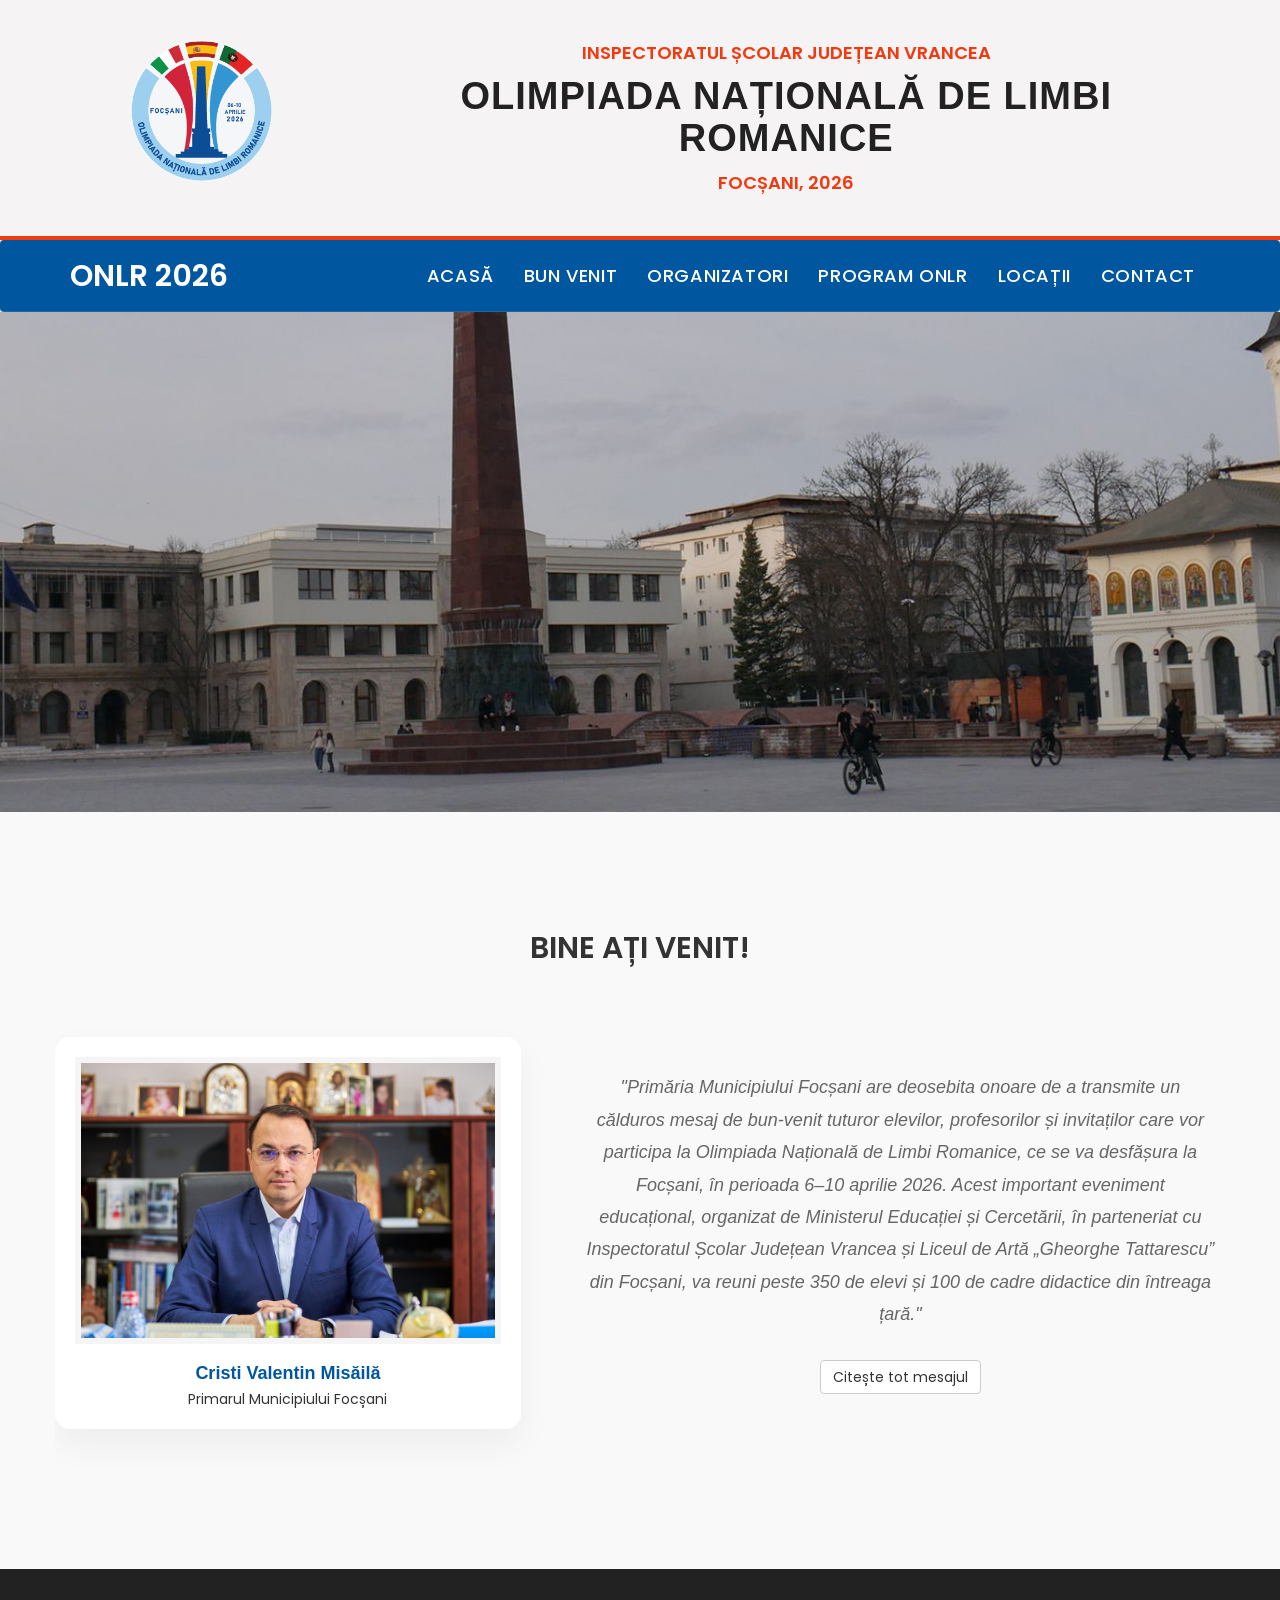
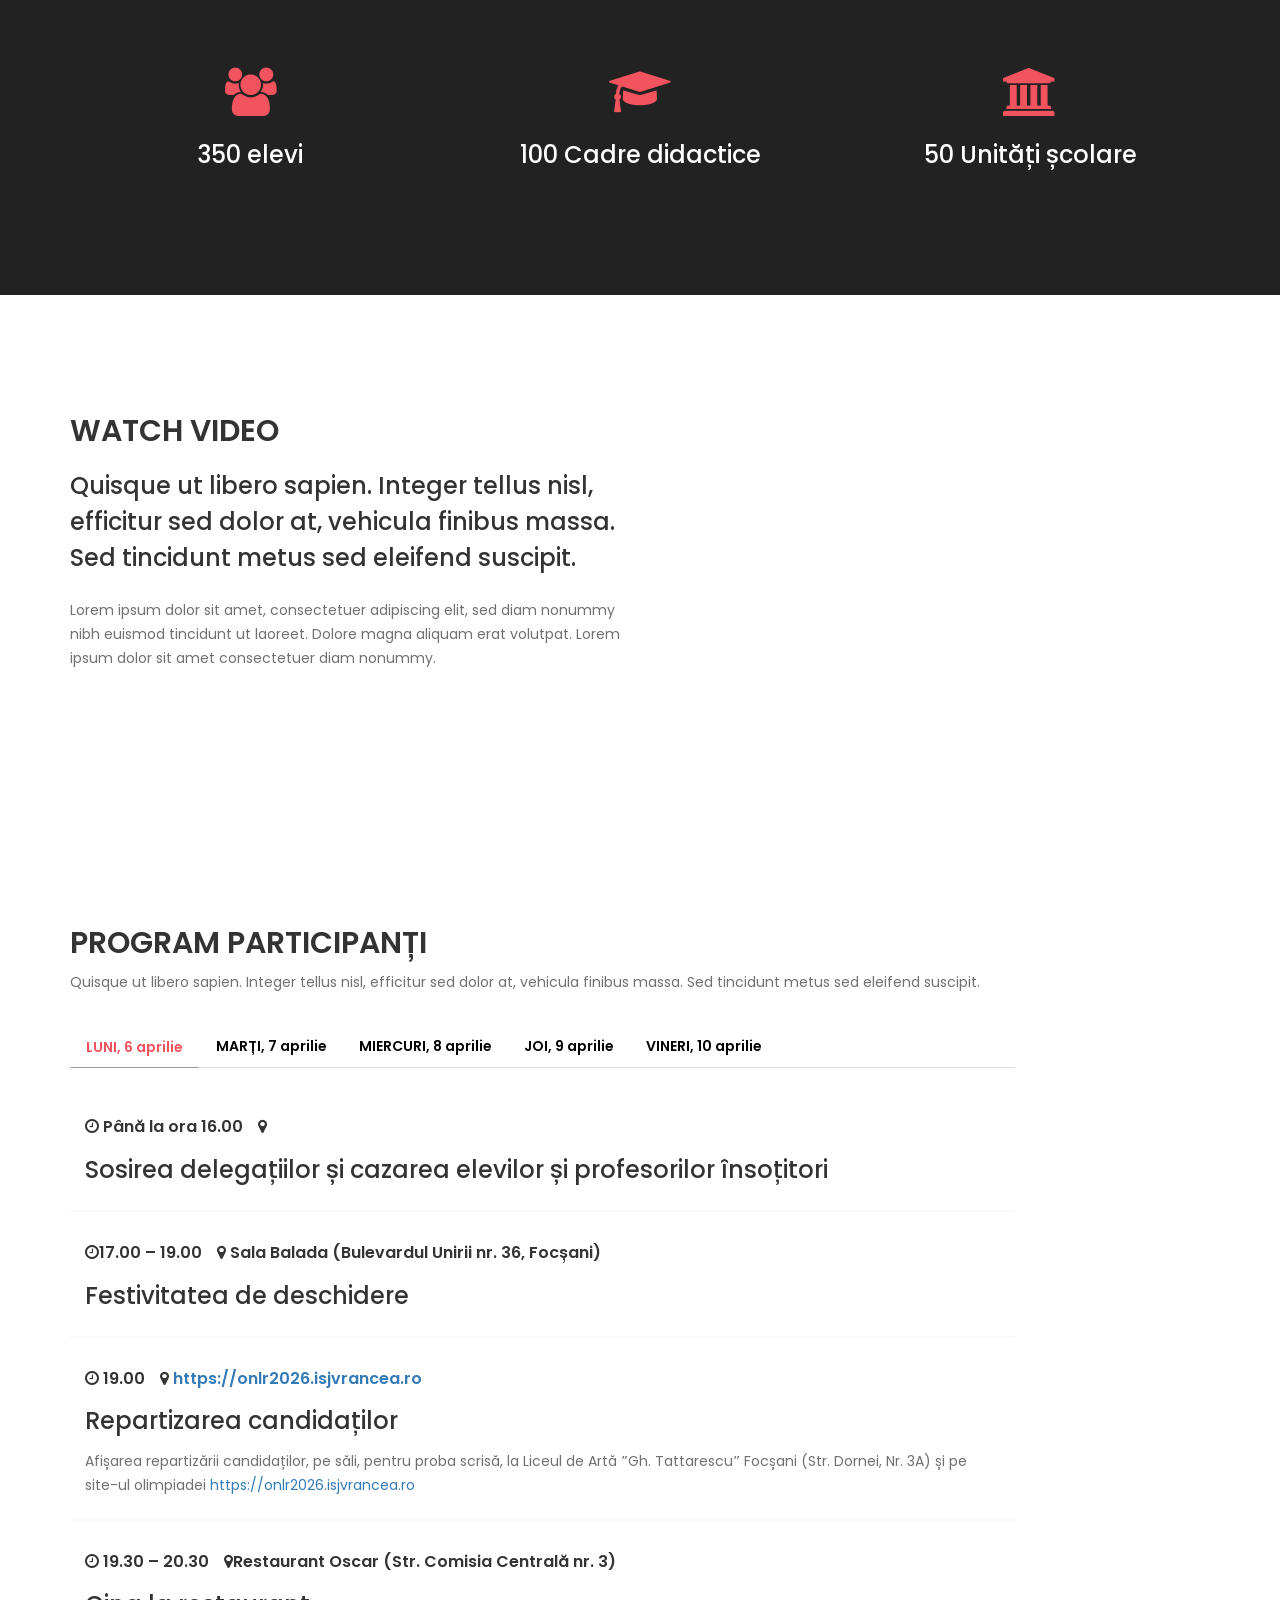
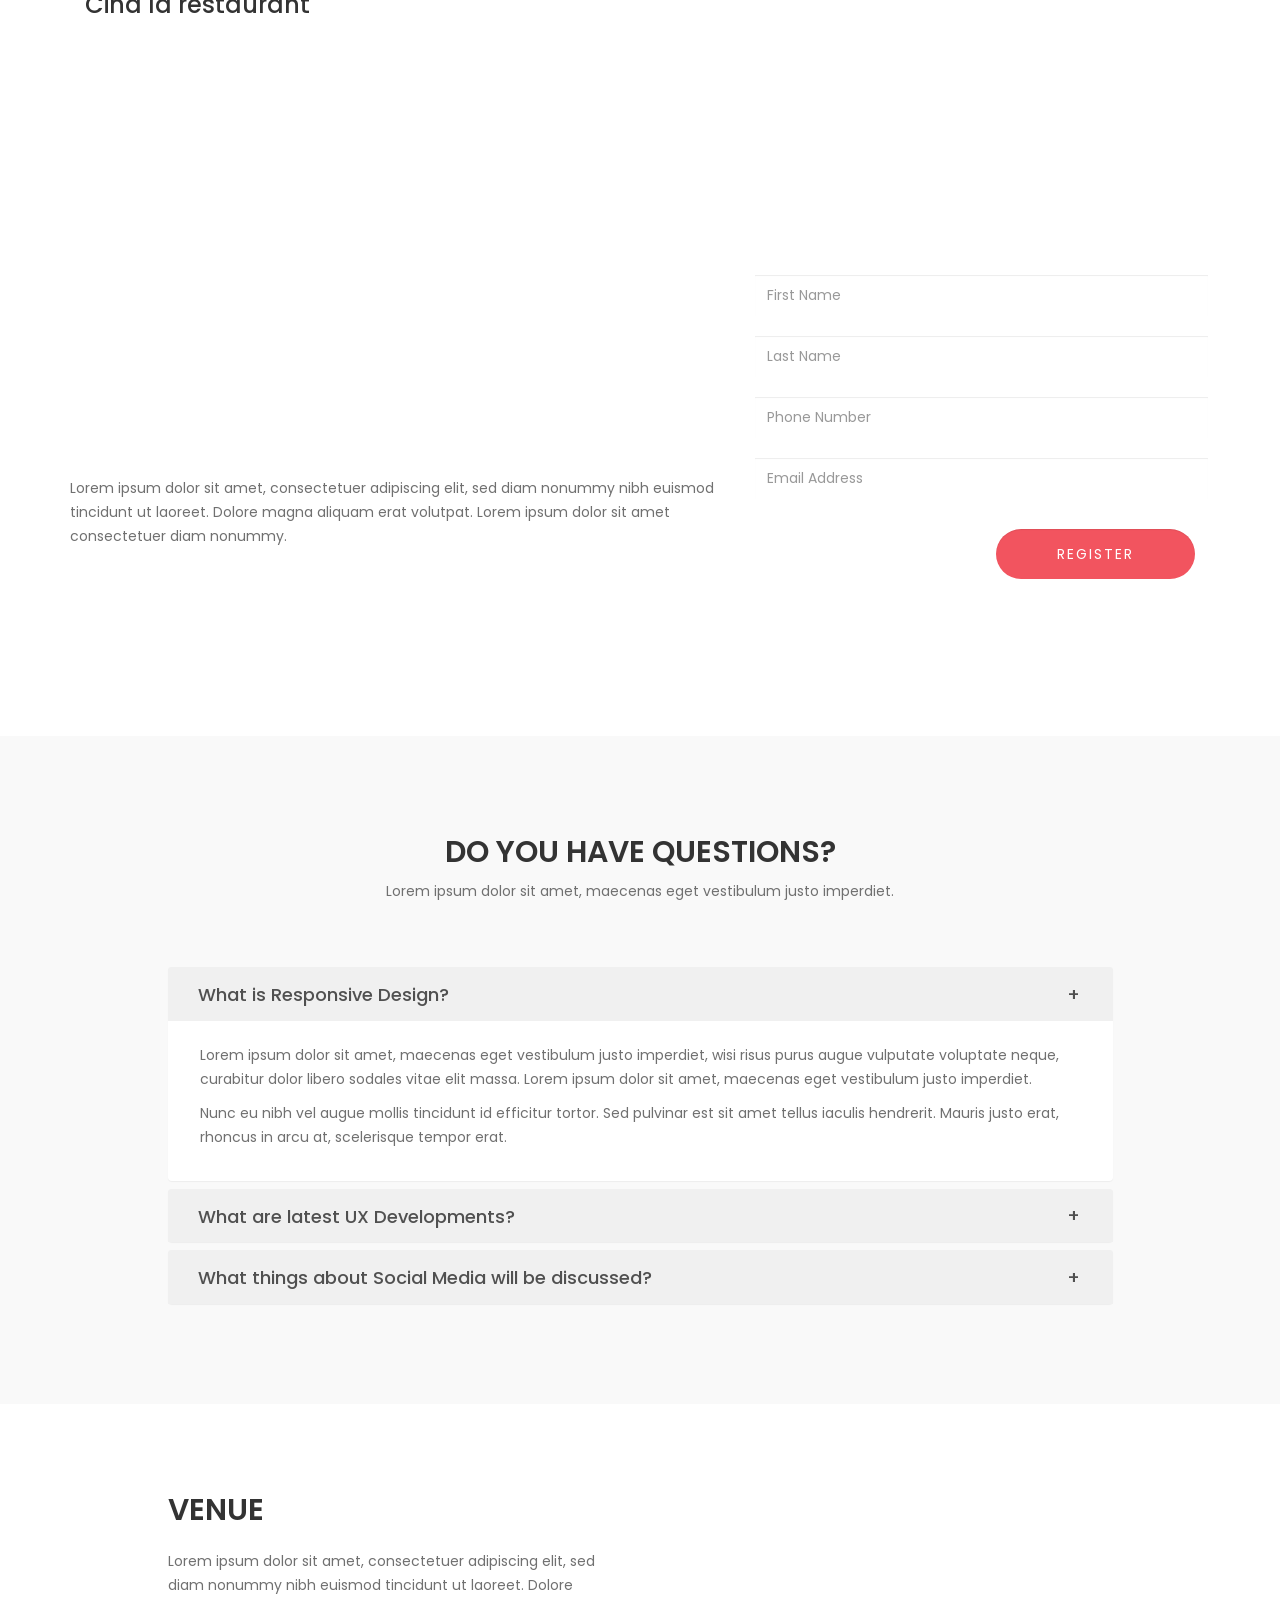
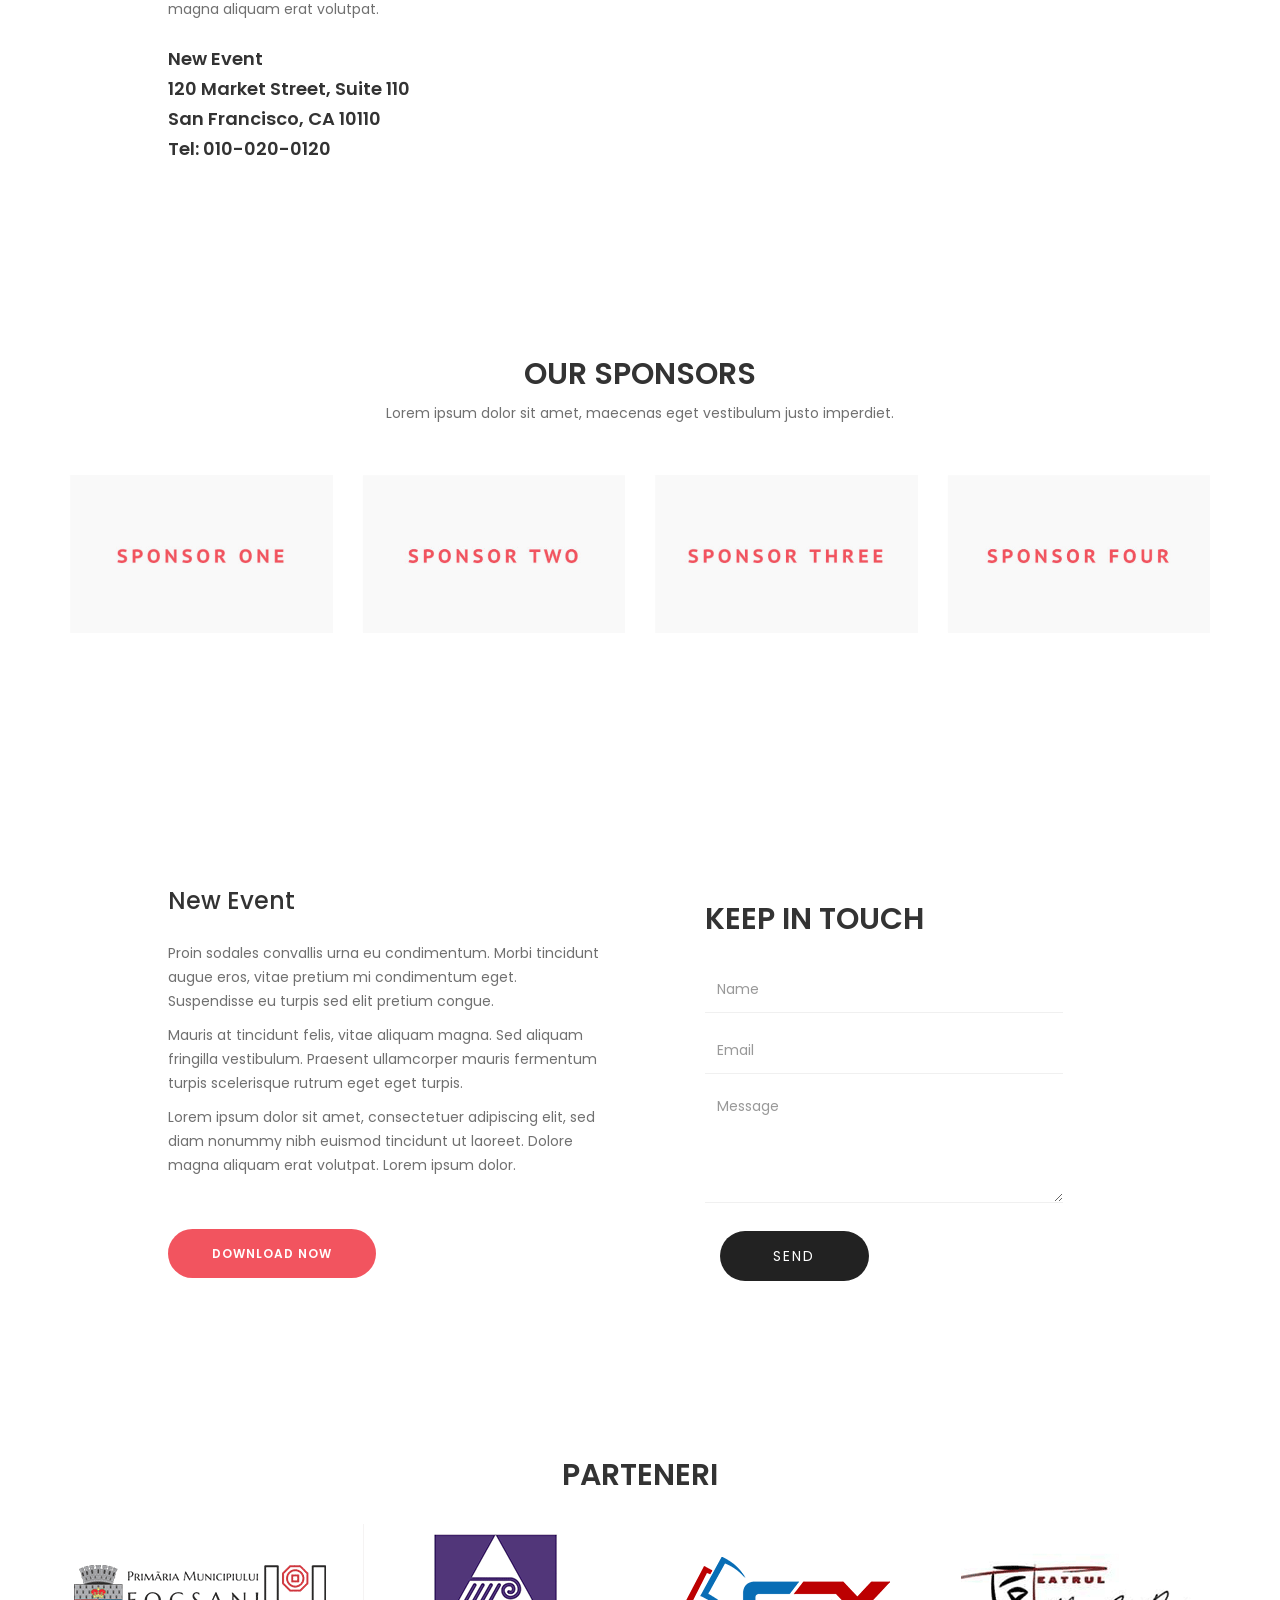
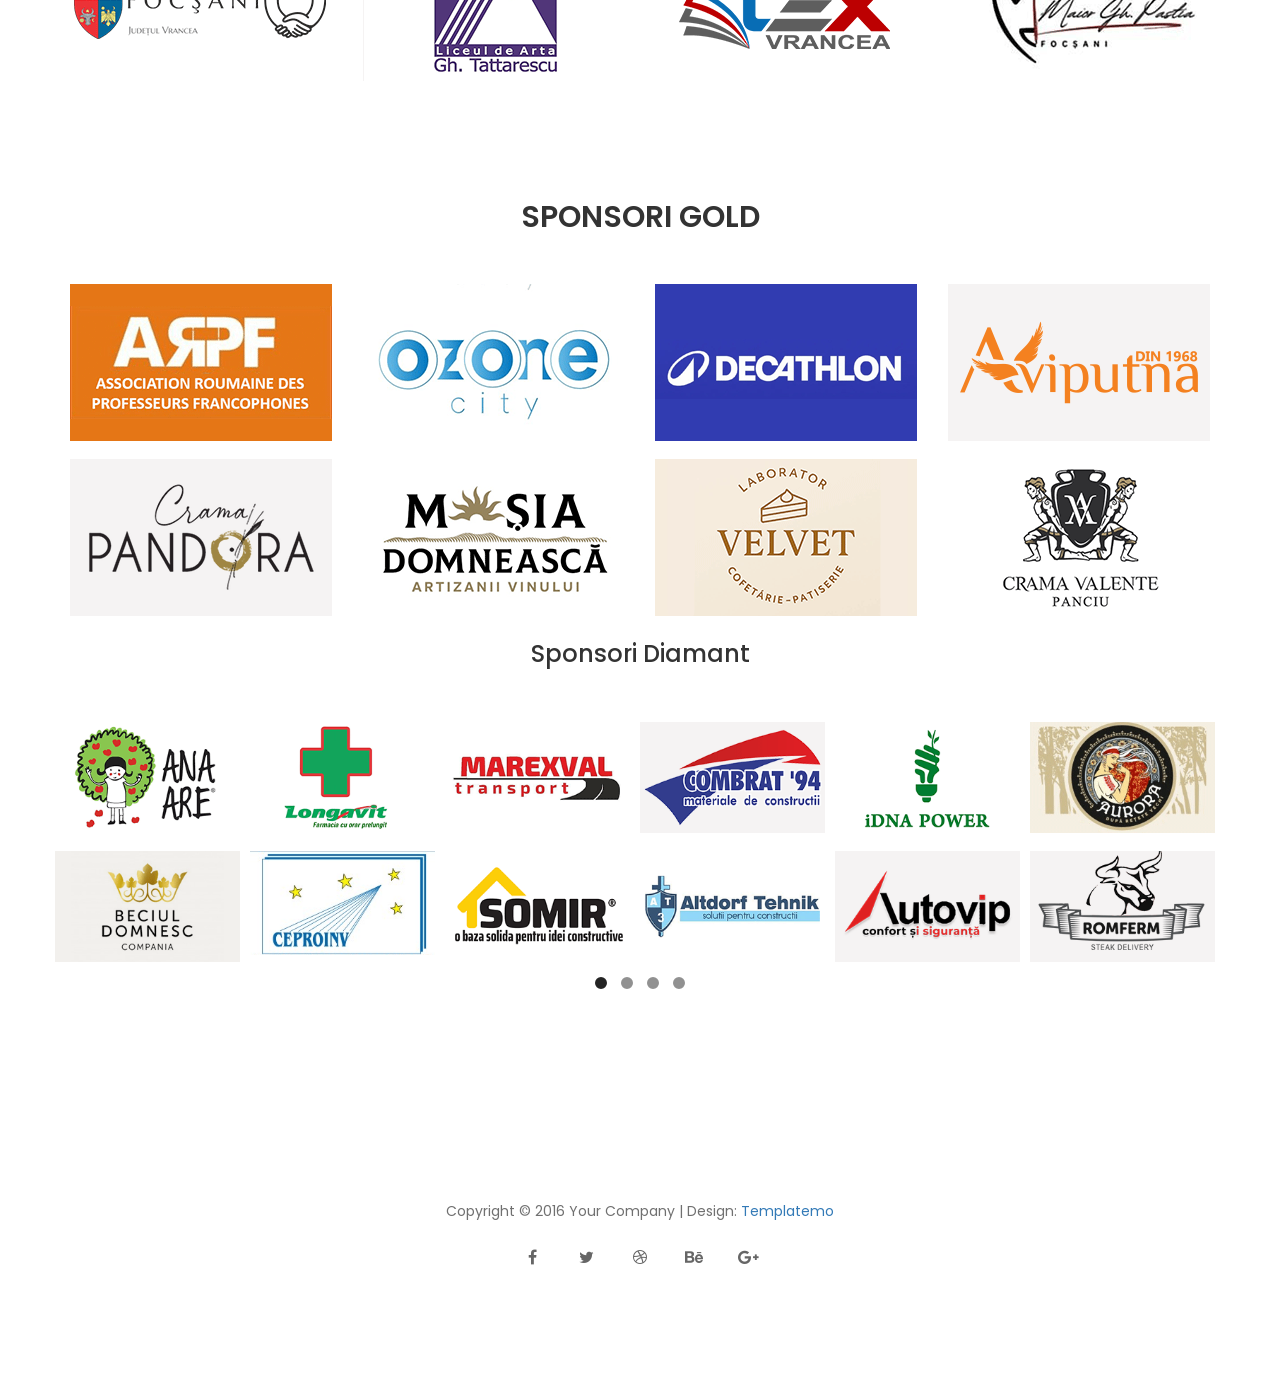
==== commit 9a85f319: "Update index.html" ====
--- a/index.html
+++ b/index.html
@@ -629,44 +629,6 @@
 
 
 <section id="partners" class="parallax-section">
-    <div class="container">
-        <div class="partners-wrapper">
-            
-            <div class="partner-column">
-                <h3>Organizatori</h3>
-                <div class="partner-items">
-                    <div class="item">
-                        <img src="logo-isj.png" alt="ISJ Vrancea">
-                        <p>ISJ Vrancea</p>
-                    </div>
-                    <div class="item">
-                        <img src="logo-minister.png" alt="Ministerul Educației">
-                        <p>Ministerul Educației</p>
-                    </div>
-                </div>
-            </div>
-
-            <div class="partner-column">
-                <h3>Parteneri</h3>
-                <div class="partner-items">
-                    <div class="item">
-                        <img src="partener1.png" alt="Partener 1">
-                        <p>Nume Partener 1</p>
-                    </div>
-                    <div class="item">
-                        <img src="partener2.png" alt="Partener 2">
-                        <p>Nume Partener 2</p>
-                    </div>
-                </div>
-            </div>
-
-        </div>
-    </div>
-</section>
-
-
-
-<section id="partners" class="parallax-section">
 	<div class="container">
 		<div class="row">
 
